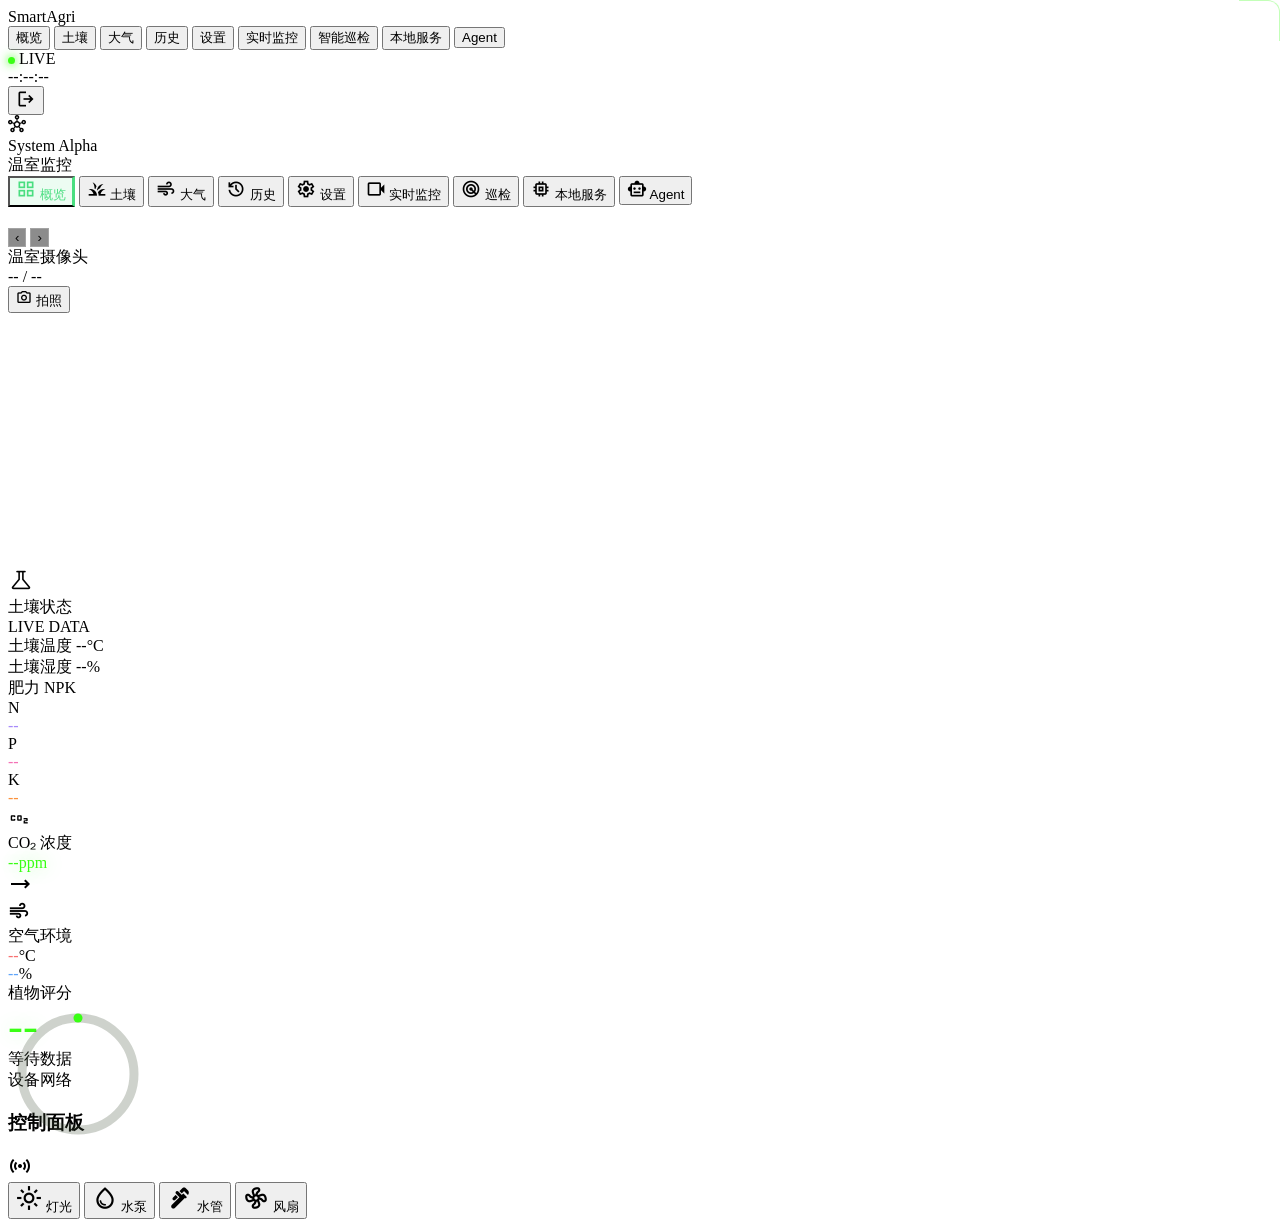
==== smartagri/templates/index.html @ 72ab664d "feat: MJPEG stream endpoint + 3-tier camera fallback 1. Try /api/ptz/stream (MJPEG real-time ~3fps) " ====
<!DOCTYPE html>
<html class="dark" lang="zh-CN">
<head>
<meta charset="utf-8"/>
<meta content="width=device-width, initial-scale=1.0" name="viewport"/>
<title>SmartAgri | Bio-Digital Synapse</title>
<script src="https://cdn.tailwindcss.com?plugins=forms,container-queries"></script>
<script src="https://cdn.jsdelivr.net/npm/chart.js@4.4.0/dist/chart.umd.min.js"></script>
<link href="https://fonts.googleapis.com/css2?family=Space+Grotesk:wght@300;400;500;600;700&family=Inter:wght@300;400;500;600;700&display=swap" rel="stylesheet"/>
<link href="https://fonts.googleapis.com/css2?family=Material+Symbols+Outlined:wght,FILL@100..700,0..1&display=swap" rel="stylesheet"/>
<script id="tailwind-config">
  tailwind.config = {
    darkMode:"class",
    theme:{extend:{
      colors:{
        "background":"#121413","surface-container-low":"#1a1c1b",
        "surface-container":"#1e201f","surface-container-high":"#282a29",
        "surface-container-highest":"#333534","surface-container-lowest":"#0d0f0e",
        "primary":"#efffe3","primary-fixed":"#79ff5b","primary-fixed-dim":"#2ae500",
        "primary-container":"#39ff14","on-primary":"#053900","on-primary-container":"#107100",
        "secondary":"#e6feff","secondary-fixed":"#63f7ff","secondary-fixed-dim":"#00dce5",
        "secondary-container":"#00f4fe","on-secondary-container":"#006c71",
        "on-surface":"#e2e3e0","on-surface-variant":"#baccb0",
        "outline":"#85967c","outline-variant":"#3c4b35","error":"#ffb4ab"
      },
      borderRadius:{DEFAULT:"0.125rem",lg:"0.25rem",xl:"0.5rem",full:"0.75rem"},
      fontFamily:{headline:["Space Grotesk","sans-serif"],body:["Inter","sans-serif"],label:["Inter","sans-serif"]}
    }}
  }
</script>
<style>
  .material-symbols-outlined{font-variation-settings:'FILL' 0,'wght' 400,'GRAD' 0,'opsz' 24}
  .circuit-leaf-corner{position:absolute;top:0;right:0;width:40px;height:40px;border-top:1px solid rgba(57,255,20,.3);border-right:1px solid rgba(57,255,20,.3);border-radius:0 .75rem 0 100%;pointer-events:none}
  @keyframes live-pulse{0%,100%{box-shadow:0 0 8px #39ff14,0 0 16px rgba(57,255,20,.3)}50%{box-shadow:0 0 3px #39ff14,0 0 6px rgba(57,255,20,.1)}}
  .live-dot{display:inline-block;width:7px;height:7px;border-radius:50%;background:#39ff14;box-shadow:0 0 8px #39ff14,0 0 16px rgba(57,255,20,.3);animation:live-pulse 2s ease-in-out infinite}
  #camera-img{width:100%;height:100%;object-fit:cover;display:block}
  #camera-img[src=""]{opacity:0}
  .dot-on{background:#39ff14;box-shadow:0 0 5px rgba(57,255,20,.5)}
  .dot-off{background:#333534}
  /* Control btn states */
  .ctrl-btn{transition:all .15s ease;-webkit-tap-highlight-color:transparent}
  .ctrl-btn:active{transform:scale(.94)}
  .ctrl-btn.on-light{background:rgba(121,255,91,.1)!important;border-color:rgba(121,255,91,.35)!important;color:#79ff5b!important;box-shadow:0 0 14px rgba(57,255,20,.2)}
  .ctrl-btn.on-pump{background:rgba(0,244,254,.1)!important;border-color:rgba(0,244,254,.35)!important;color:#00f4fe!important;box-shadow:0 0 14px rgba(0,244,254,.2)}
  .ctrl-btn.on-curtain{background:rgba(42,229,0,.1)!important;border-color:rgba(42,229,0,.35)!important;color:#2ae500!important;box-shadow:0 0 14px rgba(42,229,0,.2)}
  .ctrl-btn.on-fan{background:rgba(0,220,229,.1)!important;border-color:rgba(0,220,229,.35)!important;color:#00dce5!important;box-shadow:0 0 14px rgba(0,220,229,.2)}
  .fan-icon{display:inline-block}
  .ctrl-btn.on-fan .fan-icon{animation:spin 1.5s linear infinite}
  @keyframes spin{to{transform:rotate(360deg)}}
  @media(prefers-reduced-motion:reduce){.ctrl-btn.on-fan .fan-icon{animation:none}}
  .npk-n{background:linear-gradient(90deg,#a78bfa,#c4b5fd);box-shadow:0 0 6px rgba(167,139,250,.4)}
  .npk-p{background:linear-gradient(90deg,#f472b6,#fb7cc6);box-shadow:0 0 6px rgba(244,114,182,.4)}
  .npk-k{background:linear-gradient(90deg,#fb923c,#fda966);box-shadow:0 0 6px rgba(251,146,60,.4)}
  main::-webkit-scrollbar{width:4px}
  main::-webkit-scrollbar-track{background:transparent}
  main::-webkit-scrollbar-thumb{background:#333534;border-radius:4px}
  /* Chat bubbles */
  .bubble-user{background:rgba(57,255,20,.08);border:1px solid rgba(57,255,20,.2);border-radius:.75rem .75rem 0 .75rem;align-self:flex-end;max-width:80%}
  .bubble-ai{background:rgba(40,42,41,.6);border:1px solid rgba(0,244,254,.12);border-radius:.75rem .75rem .75rem 0;align-self:flex-start;max-width:85%}
  .bubble-ai.thinking{opacity:.6}
  .chat-input{background:rgba(13,15,14,.7);border:1px solid rgba(60,75,53,.3);color:#e2e3e0;border-radius:.5rem;padding:12px 16px;font-family:'Inter',sans-serif;font-size:13px;width:100%;outline:none;resize:none;transition:border-color .2s}
  .chat-input:focus{border-color:rgba(0,244,254,.4)}
  .chat-input::placeholder{color:#3c4b35}
  #chat-messages{display:flex;flex-direction:column;gap:12px;overflow-y:auto;flex:1;padding:16px}
  #chat-messages::-webkit-scrollbar{width:3px}
  #chat-messages::-webkit-scrollbar-thumb{background:#333534;border-radius:3px}
  /* Markdown-ish in AI bubble */
  .bubble-ai p{margin-bottom:.5em}
  .bubble-ai p:last-child{margin-bottom:0}
  .bubble-ai strong{color:#79ff5b}
  .bubble-ai code{font-family:'SF Mono','Fira Code',monospace;background:rgba(0,0,0,.3);padding:.1em .3em;border-radius:.2rem;font-size:.85em}
  /* View section hide/show */
  .view-section{display:none}
  .view-section.active{display:block}
  /* Sidebar nav active state */
  .nav-item.active{color:#4ade80;background:rgba(74,222,128,.1);border-right:3px solid #4ade80}
  /* Camera grid */
  .cam-thumb{aspect-ratio:16/9;overflow:hidden;border-radius:.5rem;background:#0d0f0e;cursor:pointer;border:1px solid rgba(60,75,53,.2);transition:border-color .2s}
  .cam-thumb:hover{border-color:rgba(0,244,254,.3)}
  .cam-thumb img{width:100%;height:100%;object-fit:cover}
  /* PTZ buttons */
  .ptz-btn{display:flex;align-items:center;justify-content:center;width:48px;height:48px;border-radius:.5rem;background:rgba(40,42,41,.6);border:1px solid rgba(60,75,53,.25);color:#baccb0;transition:all .1s ease;-webkit-tap-highlight-color:transparent;cursor:pointer}
  .ptz-btn:active,.ptz-btn:hover{background:rgba(0,244,254,.1);border-color:rgba(0,244,254,.3);color:#00f4fe}
  .ptz-btn-center{display:flex;align-items:center;justify-content:center;width:48px;height:48px;border-radius:50%;background:rgba(40,42,41,.8);border:1px solid rgba(60,75,53,.3);color:#666;cursor:pointer;transition:all .1s}
  .ptz-btn-center:hover{background:rgba(255,80,80,.1);border-color:rgba(255,80,80,.3);color:#ff5555}
  /* Typing dots */
  @keyframes typing{0%,80%,100%{transform:scale(0.8);opacity:.4}40%{transform:scale(1);opacity:1}}
  .dot-typing span{display:inline-block;width:6px;height:6px;border-radius:50%;background:#00f4fe;animation:typing 1.2s infinite ease-in-out}
  .dot-typing span:nth-child(1){animation-delay:0s}
  .dot-typing span:nth-child(2){animation-delay:.2s}
  .dot-typing span:nth-child(3){animation-delay:.4s}
</style>
</head>
<body class="bg-background text-on-surface font-body selection:bg-primary-container selection:text-on-primary-container overflow-hidden h-screen flex flex-col">

<!-- ── Header ─────────────────────────────────────────────── -->
<header class="backdrop-blur-xl w-full sticky top-0 bg-gradient-to-b from-neutral-900/90 to-transparent shadow-[0_8px_32px_rgba(0,0,0,0.45)] z-50 border-b border-outline-variant/10">
  <div class="flex justify-between items-center w-full px-8 py-4">
    <div class="flex items-center gap-10">
      <div class="text-xl font-bold tracking-tighter text-lime-400 italic font-headline">SmartAgri</div>
      <nav class="hidden md:flex gap-6 font-headline tracking-tight">
        <button onclick="setView('overview')" class="nav-tab text-lime-400 border-b-2 border-lime-400 pb-1 text-sm">概览</button>
        <button onclick="setView('soil')"     class="nav-tab text-neutral-400 hover:text-cyan-400 transition-colors text-sm">土壤</button>
        <button onclick="setView('atm')"      class="nav-tab text-neutral-400 hover:text-cyan-400 transition-colors text-sm">大气</button>
        <button onclick="setView('history')"  class="nav-tab text-neutral-400 hover:text-cyan-400 transition-colors text-sm">历史</button>
        <button onclick="setView('camera')"   class="nav-tab text-neutral-400 hover:text-cyan-400 transition-colors text-sm">设置</button>
        <button onclick="setView('livecam')"  class="nav-tab text-neutral-400 hover:text-cyan-400 transition-colors text-sm">实时监控</button>
        <button onclick="setView('patrol')"   class="nav-tab text-neutral-400 hover:text-cyan-400 transition-colors text-sm">智能巡检</button>
        <button onclick="setView('local')"    class="nav-tab text-neutral-400 hover:text-cyan-400 transition-colors text-sm">本地服务</button>
        <button onclick="setView('agent')"    class="nav-tab text-neutral-400 hover:text-cyan-400 transition-colors text-sm">Agent</button>
      </nav>
    </div>
    <div class="flex items-center gap-5">
      <div class="flex items-center gap-2">
        <span class="live-dot"></span>
        <span class="font-headline text-[10px] tracking-[0.18em] uppercase text-lime-500 font-semibold">LIVE</span>
      </div>
      <span id="update-time" class="font-mono text-[11px] text-neutral-500 tracking-wider">--:--:--</span>
      <form method="post" action="/logout" style="margin:0">
        <button type="submit" class="text-neutral-600 hover:text-error transition-colors" title="退出登录">
          <span class="material-symbols-outlined" style="font-size:20px">logout</span>
        </button>
      </form>
    </div>
  </div>
</header>

<div class="flex flex-1 overflow-hidden">

  <!-- ── Sidebar ────────────────────────────────────────────── -->
  <aside class="bg-neutral-900/40 backdrop-blur-2xl w-16 hover:w-52 transition-all duration-500 overflow-hidden sticky left-0 shadow-2xl flex flex-col py-6 group z-40 border-r border-outline-variant/10 shrink-0">
    <div class="flex flex-col gap-4 px-3">
      <div class="flex items-center gap-4 px-1 mb-2">
        <div class="w-10 h-10 rounded-xl bg-gradient-to-br from-primary-container to-secondary-container flex items-center justify-center shrink-0">
          <span class="material-symbols-outlined text-on-primary" style="font-size:18px">hub</span>
        </div>
        <div class="opacity-0 group-hover:opacity-100 transition-opacity duration-300">
          <div class="font-headline font-bold text-sm tracking-tight whitespace-nowrap">System Alpha</div>
          <div class="text-[10px] text-primary-fixed uppercase tracking-widest whitespace-nowrap">温室监控</div>
        </div>
      </div>
      <nav class="flex flex-col gap-1" id="sidebar-nav">
        <button onclick="setView('overview')" data-view="overview" class="nav-item active flex items-center gap-4 py-3 px-3 rounded-xl transition-all cursor-pointer w-full text-left">
          <span class="material-symbols-outlined shrink-0" style="font-size:20px">grid_view</span>
          <span class="font-headline uppercase text-xs tracking-widest opacity-0 group-hover:opacity-100 transition-opacity whitespace-nowrap">概览</span>
        </button>
        <button onclick="setView('soil')" data-view="soil" class="nav-item text-neutral-500 hover:text-cyan-300 hover:bg-cyan-400/5 flex items-center gap-4 py-3 px-3 rounded-xl transition-all cursor-pointer w-full text-left">
          <span class="material-symbols-outlined shrink-0" style="font-size:20px">grass</span>
          <span class="font-headline uppercase text-xs tracking-widest opacity-0 group-hover:opacity-100 transition-opacity whitespace-nowrap">土壤</span>
        </button>
        <button onclick="setView('atm')" data-view="atm" class="nav-item text-neutral-500 hover:text-cyan-300 hover:bg-cyan-400/5 flex items-center gap-4 py-3 px-3 rounded-xl transition-all cursor-pointer w-full text-left">
          <span class="material-symbols-outlined shrink-0" style="font-size:20px">air</span>
          <span class="font-headline uppercase text-xs tracking-widest opacity-0 group-hover:opacity-100 transition-opacity whitespace-nowrap">大气</span>
        </button>
        <button onclick="setView('history')" data-view="history" class="nav-item text-neutral-500 hover:text-cyan-300 hover:bg-cyan-400/5 flex items-center gap-4 py-3 px-3 rounded-xl transition-all cursor-pointer w-full text-left">
          <span class="material-symbols-outlined shrink-0" style="font-size:20px">history</span>
          <span class="font-headline uppercase text-xs tracking-widest opacity-0 group-hover:opacity-100 transition-opacity whitespace-nowrap">历史</span>
        </button>
        <button onclick="setView('camera')" data-view="camera" class="nav-item text-neutral-500 hover:text-cyan-300 hover:bg-cyan-400/5 flex items-center gap-4 py-3 px-3 rounded-xl transition-all cursor-pointer w-full text-left">
          <span class="material-symbols-outlined shrink-0" style="font-size:20px">settings</span>
          <span class="font-headline uppercase text-xs tracking-widest opacity-0 group-hover:opacity-100 transition-opacity whitespace-nowrap">设置</span>
        </button>
        <button onclick="setView('livecam')" data-view="livecam" class="nav-item text-neutral-500 hover:text-cyan-300 hover:bg-cyan-400/5 flex items-center gap-4 py-3 px-3 rounded-xl transition-all cursor-pointer w-full text-left">
          <span class="material-symbols-outlined shrink-0" style="font-size:20px">videocam</span>
          <span class="font-headline uppercase text-xs tracking-widest opacity-0 group-hover:opacity-100 transition-opacity whitespace-nowrap">实时监控</span>
        </button>
        <button onclick="setView('patrol')" data-view="patrol" class="nav-item text-neutral-500 hover:text-cyan-300 hover:bg-cyan-400/5 flex items-center gap-4 py-3 px-3 rounded-xl transition-all cursor-pointer w-full text-left">
          <span class="material-symbols-outlined shrink-0" style="font-size:20px">radar</span>
          <span class="font-headline uppercase text-xs tracking-widest opacity-0 group-hover:opacity-100 transition-opacity whitespace-nowrap">巡检</span>
        </button>
        <button onclick="setView('local')" data-view="local" class="nav-item text-neutral-500 hover:text-cyan-300 hover:bg-cyan-400/5 flex items-center gap-4 py-3 px-3 rounded-xl transition-all cursor-pointer w-full text-left">
          <span class="material-symbols-outlined shrink-0" style="font-size:20px">memory</span>
          <span class="font-headline uppercase text-xs tracking-widest opacity-0 group-hover:opacity-100 transition-opacity whitespace-nowrap">本地服务</span>
        </button>
        <button onclick="setView('agent')" data-view="agent" class="nav-item text-neutral-500 hover:text-cyan-300 hover:bg-cyan-400/5 flex items-center gap-4 py-3 px-3 rounded-xl transition-all cursor-pointer w-full text-left">
          <span class="material-symbols-outlined shrink-0" style="font-size:20px">smart_toy</span>
          <span class="font-headline uppercase text-xs tracking-widest opacity-0 group-hover:opacity-100 transition-opacity whitespace-nowrap">Agent</span>
        </button>
      </nav>
    </div>
  </aside>

  <!-- ── Main ───────────────────────────────────────────────── -->
  <main class="flex-1 relative overflow-y-auto overflow-x-hidden p-6" id="main-scroll">

    <!-- ════════════════════ VIEW: 概览 ════════════════════ -->
    <div id="view-overview" class="view-section active space-y-6">

      <!-- Section 1: Camera + Soil -->
      <section class="grid grid-cols-12 gap-6">
        <!-- Camera -->
        <div class="col-span-8 relative rounded-full overflow-hidden shadow-2xl border border-outline-variant/20 bg-surface-container-lowest group" style="height:360px">
          <div class="absolute inset-0">
            <img id="camera-img" src="" alt="温室实时画面" class="w-full h-full object-cover opacity-90" onclick="openOverviewImg()" style="cursor:zoom-in">
            <div class="absolute inset-0 bg-gradient-to-br from-neutral-900 to-surface-container-lowest -z-10 pointer-events-none"></div>
            <div class="absolute inset-0 pointer-events-none opacity-10" style="background:repeating-linear-gradient(0deg,transparent,transparent 2px,rgba(57,255,20,.03) 2px,rgba(57,255,20,.03) 4px)"></div>
          </div>
          <!-- prev/next buttons -->
          <button onclick="overviewNav(-1)" id="ov-prev" class="absolute left-3 top-1/2 -translate-y-1/2 w-9 h-9 rounded-full flex items-center justify-center text-white text-xl opacity-0 group-hover:opacity-100 transition-opacity" style="background:rgba(0,0,0,.45);border:1px solid rgba(255,255,255,.2)">&#8249;</button>
          <button onclick="overviewNav(1)"  id="ov-next" class="absolute right-3 top-1/2 -translate-y-1/2 w-9 h-9 rounded-full flex items-center justify-center text-white text-xl opacity-0 group-hover:opacity-100 transition-opacity" style="background:rgba(0,0,0,.45);border:1px solid rgba(255,255,255,.2)">&#8250;</button>
          <div class="absolute top-5 left-5 p-4 bg-surface-container-lowest/80 backdrop-blur-md rounded-xl border border-primary-container/20 pointer-events-none">
            <div class="font-headline text-[9px] tracking-[0.22em] text-primary-fixed uppercase mb-1">温室摄像头</div>
            <div id="camera-time" class="font-mono text-sm font-bold tracking-tight text-on-surface">-- / --</div>
          </div>
          <div class="absolute top-5 right-5 flex items-center gap-2">
            <div id="ov-index" class="font-mono text-[10px] text-neutral-500 bg-surface-container-lowest/70 px-2 py-1 rounded-lg hidden"></div>
            <button onclick="capture()" class="flex items-center gap-2 bg-surface-container-lowest/80 backdrop-blur-md border border-secondary-container/30 rounded-xl px-4 py-2.5 text-secondary-container hover:bg-secondary-container/10 hover:border-secondary-container/60 transition-all">
              <span class="material-symbols-outlined" style="font-size:16px">photo_camera</span>
              <span class="font-headline text-[10px] font-bold uppercase tracking-widest">拍照</span>
            </button>
          </div>
        </div>

        <!-- Right: Soil Health + CO₂ -->
        <div class="col-span-4 flex flex-col gap-4">
          <div class="relative bg-surface-container-high/40 backdrop-blur-2xl p-5 rounded-full border border-outline-variant/10 overflow-hidden flex-1 shadow-[0_20px_40px_rgba(0,0,0,.3)]">
            <div class="circuit-leaf-corner"></div>
            <div class="flex justify-between items-start mb-4">
              <span class="material-symbols-outlined text-primary-container" style="font-size:26px;font-variation-settings:'FILL' 0,'wght' 300">science</span>
              <div class="text-right">
                <div class="font-headline text-[9px] tracking-widest text-neutral-400 uppercase">土壤状态</div>
                <div class="text-primary-container font-headline font-bold italic text-xs">LIVE DATA</div>
              </div>
            </div>
            <div class="space-y-4">
              <div>
                <div class="flex justify-between items-end mb-1.5">
                  <span class="text-neutral-400 font-label text-[10px] uppercase tracking-widest">土壤温度</span>
                  <span class="font-headline text-xl font-bold text-primary-fixed"><span id="v-temperature" aria-live="polite">--</span><span class="text-xs font-normal text-neutral-500 ml-1">°C</span></span>
                </div>
                <div class="w-full h-1 bg-surface-container-lowest rounded-full overflow-hidden">
                  <div id="bar-temperature" class="h-full rounded-full transition-all duration-500" style="background:#79ff5b;box-shadow:0 0 6px rgba(121,255,91,.4);width:0%"></div>
                </div>
              </div>
              <div>
                <div class="flex justify-between items-end mb-1.5">
                  <span class="text-neutral-400 font-label text-[10px] uppercase tracking-widest">土壤湿度</span>
                  <span class="font-headline text-xl font-bold text-secondary-fixed"><span id="v-moisture" aria-live="polite">--</span><span class="text-xs font-normal text-neutral-500 ml-1">%</span></span>
                </div>
                <div class="w-full h-1 bg-surface-container-lowest rounded-full overflow-hidden">
                  <div id="bar-moisture" class="h-full rounded-full transition-all duration-500" style="background:#00f4fe;box-shadow:0 0 6px rgba(0,244,254,.4);width:0%"></div>
                </div>
              </div>
              <div class="pt-3 border-t border-outline-variant/10">
                <div class="font-headline text-[9px] tracking-[0.22em] text-neutral-500 uppercase mb-3">肥力 NPK</div>
                <div class="flex items-center gap-3 mb-2.5">
                  <span class="text-[9px] font-headline font-bold uppercase text-neutral-500 w-3 shrink-0">N</span>
                  <div class="flex-1 h-1 bg-surface-container-lowest rounded-full overflow-hidden"><div id="bar-nitrogen" class="h-full rounded-full npk-n transition-all duration-500" style="width:0%"></div></div>
                  <span id="v-nitrogen" class="font-mono text-[11px] font-bold w-12 text-right shrink-0 tabular-nums" style="color:#a78bfa" aria-live="polite">--</span>
                </div>
                <div class="flex items-center gap-3 mb-2.5">
                  <span class="text-[9px] font-headline font-bold uppercase text-neutral-500 w-3 shrink-0">P</span>
                  <div class="flex-1 h-1 bg-surface-container-lowest rounded-full overflow-hidden"><div id="bar-phosphorus" class="h-full rounded-full npk-p transition-all duration-500" style="width:0%"></div></div>
                  <span id="v-phosphorus" class="font-mono text-[11px] font-bold w-12 text-right shrink-0 tabular-nums" style="color:#f472b6" aria-live="polite">--</span>
                </div>
                <div class="flex items-center gap-3">
                  <span class="text-[9px] font-headline font-bold uppercase text-neutral-500 w-3 shrink-0">K</span>
                  <div class="flex-1 h-1 bg-surface-container-lowest rounded-full overflow-hidden"><div id="bar-potassium" class="h-full rounded-full npk-k transition-all duration-500" style="width:0%"></div></div>
                  <span id="v-potassium" class="font-mono text-[11px] font-bold w-12 text-right shrink-0 tabular-nums" style="color:#fb923c" aria-live="polite">--</span>
                </div>
              </div>
            </div>
          </div>
          <!-- CO₂ mini -->
          <div class="bg-surface-container-high/40 backdrop-blur-md p-5 rounded-full border border-outline-variant/10 flex items-center gap-4 hover:bg-surface-container-high/60 transition-all">
            <div class="w-11 h-11 rounded-full bg-primary-container/10 flex items-center justify-center shrink-0">
              <span class="material-symbols-outlined text-primary-container" style="font-size:22px">co2</span>
            </div>
            <div class="flex-1 min-w-0">
              <div class="font-headline text-[9px] tracking-widest text-neutral-500 uppercase mb-0.5">CO₂ 浓度</div>
              <div class="font-headline text-2xl font-bold tabular-nums" style="color:#39ff14;text-shadow:0 0 18px rgba(57,255,20,.35)">
                <span id="v-co2" aria-live="polite">--</span><span class="text-sm font-normal text-neutral-500 ml-1">ppm</span>
              </div>
            </div>
            <span class="material-symbols-outlined text-neutral-600 shrink-0">trending_flat</span>
          </div>
          <!-- 空气温湿度 mini -->
          <div class="bg-surface-container-high/40 backdrop-blur-md p-5 rounded-full border border-outline-variant/10 flex items-center gap-4 hover:bg-surface-container-high/60 transition-all">
            <div class="w-11 h-11 rounded-full bg-tertiary-container/10 flex items-center justify-center shrink-0">
              <span class="material-symbols-outlined text-tertiary-container" style="font-size:22px">air</span>
            </div>
            <div class="flex-1 min-w-0">
              <div class="font-headline text-[9px] tracking-widest text-neutral-500 uppercase mb-0.5">空气环境</div>
              <div class="flex items-baseline gap-3">
                <div>
                  <span class="font-headline text-xl font-bold tabular-nums" style="color:#f87171"><span id="v-air_temperature" aria-live="polite">--</span></span><span class="text-xs text-neutral-500 ml-0.5">°C</span>
                </div>
                <div>
                  <span class="font-headline text-xl font-bold tabular-nums" style="color:#60a5fa"><span id="v-air_humidity" aria-live="polite">--</span></span><span class="text-xs text-neutral-500 ml-0.5">%</span>
                </div>
              </div>
            </div>
          </div>
        </div>
      </section>

      <!-- Section 2: Plant Score + Device Controls -->
      <section class="grid grid-cols-3 gap-6">
        <div class="bg-surface-container-high/40 backdrop-blur-xl p-6 rounded-full border border-outline-variant/10 flex flex-col h-64 relative overflow-hidden">
          <div class="font-headline text-[9px] tracking-[0.3em] text-neutral-400 uppercase mb-1">植物评分</div>
          <div class="flex-1 flex items-center justify-center relative">
            <svg width="140" height="140" viewBox="0 0 140 140" style="position:absolute">
              <circle cx="70" cy="70" r="56" fill="none" stroke="rgba(60,75,53,0.25)" stroke-width="9"/>
              <circle id="plant-score-arc" cx="70" cy="70" r="56" fill="none" stroke="#39ff14" stroke-width="9"
                stroke-linecap="round" stroke-dasharray="0 352" transform="rotate(-90 70 70)"
                style="transition:stroke-dasharray .8s ease,stroke .5s ease"/>
            </svg>
            <div class="text-center z-10">
              <div id="plant-score-num" class="font-headline font-bold tabular-nums" style="font-size:2.8rem;line-height:1;color:#39ff14;text-shadow:0 0 20px rgba(57,255,20,.3)">--</div>
              <div id="plant-score-label" class="font-headline text-[9px] tracking-widest text-neutral-500 uppercase mt-1">等待数据</div>
            </div>
          </div>
          <div id="plant-score-tips" class="font-mono text-[10px] text-neutral-500 text-center truncate"></div>
        </div>
        <div class="col-span-2 bg-surface-container-high/40 backdrop-blur-xl p-6 rounded-full border border-outline-variant/10 flex flex-col h-64">
          <div class="flex justify-between items-center mb-5">
            <div>
              <div class="font-headline text-[9px] tracking-[0.3em] text-neutral-400 uppercase">设备网络</div>
              <h3 class="font-headline text-xl font-bold tracking-tight">控制面板</h3>
            </div>
            <span class="material-symbols-outlined text-secondary-container animate-pulse" style="font-variation-settings:'FILL' 1;font-size:24px">sensors</span>
          </div>
          <div class="flex-1 grid grid-cols-4 gap-3">
            <button id="btn-light" class="ctrl-btn flex flex-col items-center justify-center gap-2.5 bg-surface-container-lowest/60 backdrop-blur-md rounded-xl border border-outline-variant/10 p-3 text-neutral-500 hover:text-on-surface hover:bg-surface-container-high/50 cursor-pointer" onclick="toggle('light',this)" aria-pressed="false" aria-label="灯光">
              <span class="material-symbols-outlined" style="font-size:26px">light_mode</span>
              <span class="font-headline text-[10px] uppercase tracking-widest">灯光</span>
            </button>
            <button id="btn-pump" class="ctrl-btn flex flex-col items-center justify-center gap-2.5 bg-surface-container-lowest/60 backdrop-blur-md rounded-xl border border-outline-variant/10 p-3 text-neutral-500 hover:text-on-surface hover:bg-surface-container-high/50 cursor-pointer" onclick="toggle('pump',this)" aria-pressed="false" aria-label="水泵">
              <span class="material-symbols-outlined" style="font-size:26px">water_drop</span>
              <span class="font-headline text-[10px] uppercase tracking-widest">水泵</span>
            </button>
            <button id="btn-curtain" class="ctrl-btn flex flex-col items-center justify-center gap-2.5 bg-surface-container-lowest/60 backdrop-blur-md rounded-xl border border-outline-variant/10 p-3 text-neutral-500 hover:text-on-surface hover:bg-surface-container-high/50 cursor-pointer" onclick="toggle('curtain',this)" aria-pressed="false" aria-label="水管">
              <span class="material-symbols-outlined" style="font-size:26px">plumbing</span>
              <span class="font-headline text-[10px] uppercase tracking-widest">水管</span>
            </button>
            <button id="btn-fan" class="ctrl-btn flex flex-col items-center justify-center gap-2.5 bg-surface-container-lowest/60 backdrop-blur-md rounded-xl border border-outline-variant/10 p-3 text-neutral-500 hover:text-on-surface hover:bg-surface-container-high/50 cursor-pointer" onclick="toggle('fan',this)" aria-pressed="false" aria-label="风扇">
              <span class="material-symbols-outlined fan-icon" style="font-size:26px">mode_fan</span>
              <span class="font-headline text-[10px] uppercase tracking-widest">风扇</span>
            </button>
          </div>
        </div>
      </section>
    </div><!-- /view-overview -->

    <!-- ════════════════════ VIEW: 土壤 ════════════════════ -->
    <div id="view-soil" class="view-section space-y-6">
      <div class="font-headline text-[10px] tracking-[0.3em] text-neutral-500 uppercase mb-2">土壤监测</div>
      <div class="grid grid-cols-2 gap-6">
        <div class="bg-surface-container-high/40 backdrop-blur-xl p-6 rounded-full border border-outline-variant/10 relative overflow-hidden">
          <div class="circuit-leaf-corner"></div>
          <div class="font-headline text-[9px] tracking-[0.3em] text-neutral-400 uppercase mb-4">土壤温度 & 湿度趋势</div>
          <div style="position:relative;height:260px"><canvas id="soilChart" style="position:absolute;inset:0;width:100%;height:100%"></canvas></div>
        </div>
        <div class="bg-surface-container-high/40 backdrop-blur-xl p-6 rounded-full border border-outline-variant/10 relative overflow-hidden">
          <div class="circuit-leaf-corner"></div>
          <div class="font-headline text-[9px] tracking-[0.3em] text-neutral-400 uppercase mb-4">土壤肥力趋势（N / P / K）</div>
          <div style="position:relative;height:260px"><canvas id="nkpChart" style="position:absolute;inset:0;width:100%;height:100%"></canvas></div>
        </div>
      </div>
      <!-- Soil current values row -->
      <div class="grid grid-cols-5 gap-4">
        <div class="bg-surface-container-low p-5 rounded-full border border-outline-variant/5 text-center">
          <div class="font-headline text-[9px] tracking-widest text-neutral-500 uppercase mb-2">土壤温度</div>
          <div class="font-headline text-3xl font-bold text-primary-fixed tabular-nums" id="soil-v-temp">--</div>
          <div class="font-mono text-[10px] text-neutral-600 mt-1">°C</div>
        </div>
        <div class="bg-surface-container-low p-5 rounded-full border border-outline-variant/5 text-center">
          <div class="font-headline text-[9px] tracking-widest text-neutral-500 uppercase mb-2">土壤湿度</div>
          <div class="font-headline text-3xl font-bold text-secondary-fixed tabular-nums" id="soil-v-moist">--</div>
          <div class="font-mono text-[10px] text-neutral-600 mt-1">%</div>
        </div>
        <div class="bg-surface-container-low p-5 rounded-full border border-outline-variant/5 text-center">
          <div class="font-headline text-[9px] tracking-widest text-neutral-500 uppercase mb-2">氮 N</div>
          <div class="font-headline text-3xl font-bold tabular-nums" style="color:#a78bfa" id="soil-v-n">--</div>
          <div class="font-mono text-[10px] text-neutral-600 mt-1">mg/kg</div>
        </div>
        <div class="bg-surface-container-low p-5 rounded-full border border-outline-variant/5 text-center">
          <div class="font-headline text-[9px] tracking-widest text-neutral-500 uppercase mb-2">磷 P</div>
          <div class="font-headline text-3xl font-bold tabular-nums" style="color:#f472b6" id="soil-v-p">--</div>
          <div class="font-mono text-[10px] text-neutral-600 mt-1">mg/kg</div>
        </div>
        <div class="bg-surface-container-low p-5 rounded-full border border-outline-variant/5 text-center">
          <div class="font-headline text-[9px] tracking-widest text-neutral-500 uppercase mb-2">钾 K</div>
          <div class="font-headline text-3xl font-bold tabular-nums" style="color:#fb923c" id="soil-v-k">--</div>
          <div class="font-mono text-[10px] text-neutral-600 mt-1">mg/kg</div>
        </div>
      </div>
    </div><!-- /view-soil -->

    <!-- ════════════════════ VIEW: 大气 ════════════════════ -->
    <div id="view-atm" class="view-section space-y-6">
      <div class="font-headline text-[10px] tracking-[0.3em] text-neutral-500 uppercase mb-2">大气监测</div>
      <div class="bg-surface-container-high/40 backdrop-blur-xl p-8 rounded-full border border-outline-variant/10 relative overflow-hidden">
        <div class="circuit-leaf-corner"></div>
        <div class="flex items-end gap-6 mb-6 flex-wrap">
          <div>
            <div class="font-headline text-[9px] tracking-[0.3em] text-neutral-400 uppercase mb-1">当前 CO₂ 浓度</div>
            <div class="font-headline font-bold tabular-nums" style="font-size:4rem;line-height:1;color:#39ff14;text-shadow:0 0 30px rgba(57,255,20,.4)" id="atm-v-co2">--</div>
          </div>
          <div class="pb-3">
            <div class="font-headline text-lg font-normal text-neutral-500">ppm</div>
          </div>
          <!-- 空气温湿度 -->
          <div class="flex gap-5 pb-2 ml-4">
            <div class="text-center">
              <div class="font-headline text-[9px] tracking-widest text-neutral-500 uppercase mb-1">空气温度</div>
              <div class="font-headline text-3xl font-bold tabular-nums" style="color:#f87171"><span id="atm-v-air-temp">--</span></div>
              <div class="font-mono text-[10px] text-neutral-600 mt-1">°C</div>
            </div>
            <div class="text-center">
              <div class="font-headline text-[9px] tracking-widest text-neutral-500 uppercase mb-1">空气湿度</div>
              <div class="font-headline text-3xl font-bold tabular-nums" style="color:#60a5fa"><span id="atm-v-air-hum">--</span></div>
              <div class="font-mono text-[10px] text-neutral-600 mt-1">%</div>
            </div>
          </div>
          <div class="pb-2 ml-4">
            <div class="font-headline text-[9px] tracking-widest text-neutral-500 uppercase mb-1">参考范围</div>
            <div class="font-mono text-xs text-neutral-400">正常：400 – 1500 ppm</div>
            <div class="font-mono text-xs text-neutral-400">偏高：1500 – 2000 ppm</div>
            <div class="font-mono text-xs" style="color:#ffb4ab">危险：&gt; 2000 ppm</div>
          </div>
        </div>
        <!-- CO₂ 趋势 -->
        <div class="mb-2">
          <div class="font-headline text-[9px] tracking-widest text-neutral-500 uppercase mb-2">CO₂ 趋势</div>
          <div style="position:relative;height:200px">
            <canvas id="envChartBig" style="position:absolute;inset:0;width:100%;height:100%"></canvas>
          </div>
        </div>
        <!-- 空气温湿度趋势 -->
        <div class="mt-4">
          <div class="font-headline text-[9px] tracking-widest text-neutral-500 uppercase mb-2">空气温湿度趋势</div>
          <div style="position:relative;height:200px">
            <canvas id="airEnvChart" style="position:absolute;inset:0;width:100%;height:100%"></canvas>
          </div>
        </div>
      </div>
    </div><!-- /view-atm -->

    <!-- ════════════════════ VIEW: 历史 ════════════════════ -->
    <div id="view-history" class="view-section space-y-6">
      <div class="flex justify-between items-center">
        <div class="font-headline text-[10px] tracking-[0.3em] text-neutral-500 uppercase">控制日志</div>
        <button onclick="loadHistoryLogs()" class="text-primary-fixed-dim text-[10px] uppercase tracking-widest font-headline hover:underline">刷新</button>
      </div>
      <div class="bg-surface-container-low rounded-full border border-outline-variant/5 overflow-hidden">
        <div class="grid grid-cols-5 px-6 py-3 border-b border-outline-variant/10">
          <span class="font-headline text-[9px] tracking-widest text-neutral-600 uppercase">时间</span>
          <span class="font-headline text-[9px] tracking-widest text-neutral-600 uppercase">设备</span>
          <span class="font-headline text-[9px] tracking-widest text-neutral-600 uppercase">状态</span>
          <span class="font-headline text-[9px] tracking-widest text-neutral-600 uppercase">持续(s)</span>
          <span class="font-headline text-[9px] tracking-widest text-neutral-600 uppercase">来源</span>
        </div>
        <div id="history-logs-list" class="divide-y divide-outline-variant/5"></div>
      </div>
    </div><!-- /view-history -->

    <!-- ════════════════════ VIEW: 设置 ════════════════════ -->
    <div id="view-camera" class="view-section space-y-5">
      <!-- Header -->
      <div class="flex items-center gap-3">
        <div class="w-8 h-8 rounded-lg bg-cyan-500/10 border border-cyan-500/20 flex items-center justify-center">
          <span class="material-symbols-outlined text-cyan-400" style="font-size:16px;font-variation-settings:'FILL' 1">settings</span>
        </div>
        <div>
          <div class="font-headline font-bold text-sm tracking-tight">系统设置</div>
          <div class="text-[10px] text-neutral-500 font-mono">配置所有外部接口，保存后即时生效</div>
        </div>
        <span id="settings-save-status" class="ml-auto text-[10px] text-neutral-600 font-mono"></span>
      </div>

      <div class="space-y-4">

        <!-- ── LLM / VLM ── -->
        <div class="bg-surface-container-high/20 border border-outline-variant/10 rounded-xl p-4">
          <div class="flex items-center gap-2 mb-3">
            <span class="material-symbols-outlined text-purple-400" style="font-size:16px">psychology</span>
            <span class="font-headline font-bold text-xs tracking-tight">大模型 (LLM / VLM)</span>
          </div>
          <div class="grid grid-cols-1 lg:grid-cols-3 gap-3">
            <div><label class="text-[10px] text-neutral-500 mb-1 block">API URL</label>
              <input id="s-llm-url" class="w-full bg-neutral-900 border border-neutral-700 rounded-lg px-3 py-2 text-xs text-neutral-300 focus:border-purple-500 outline-none" placeholder="http://server:11434/v1/chat/completions"></div>
            <div><label class="text-[10px] text-neutral-500 mb-1 block">Model Name</label>
              <input id="s-llm-model" class="w-full bg-neutral-900 border border-neutral-700 rounded-lg px-3 py-2 text-xs text-neutral-300 focus:border-purple-500 outline-none" placeholder="qwen3-vl:8b"></div>
            <div><label class="text-[10px] text-neutral-500 mb-1 block">API Key</label>
              <input id="s-llm-key" type="password" class="w-full bg-neutral-900 border border-neutral-700 rounded-lg px-3 py-2 text-xs text-neutral-300 focus:border-purple-500 outline-none" placeholder="留空 = 无需认证"></div>
          </div>
        </div>

        <!-- ── Camera ── -->
        <div class="bg-surface-container-high/20 border border-outline-variant/10 rounded-xl p-4">
          <div class="flex items-center gap-2 mb-3">
            <span class="material-symbols-outlined text-cyan-400" style="font-size:16px">videocam</span>
            <span class="font-headline font-bold text-xs tracking-tight">摄像头</span>
          </div>
          <div class="grid grid-cols-1 lg:grid-cols-2 gap-3">
            <div><label class="text-[10px] text-neutral-500 mb-1 block">Snapshot URL</label>
              <input id="s-cam-url" class="w-full bg-neutral-900 border border-neutral-700 rounded-lg px-3 py-2 text-xs text-neutral-300 focus:border-cyan-500 outline-none" placeholder="http://camera-ip/ISAPI/Streaming/channels/101/picture"></div>
            <div><label class="text-[10px] text-neutral-500 mb-1 block">Stream URL (RTSP)</label>
              <input id="s-cam-stream" class="w-full bg-neutral-900 border border-neutral-700 rounded-lg px-3 py-2 text-xs text-neutral-300 focus:border-cyan-500 outline-none" placeholder="rtsp://user:pass@camera-ip/Streaming/channels/101"></div>
          </div>
        </div>

        <!-- ── PTZ ── -->
        <div class="bg-surface-container-high/20 border border-outline-variant/10 rounded-xl p-4">
          <div class="flex items-center gap-2 mb-3">
            <span class="material-symbols-outlined text-lime-400" style="font-size:16px">control_camera</span>
            <span class="font-headline font-bold text-xs tracking-tight">PTZ 云台</span>
          </div>
          <div class="grid grid-cols-2 lg:grid-cols-4 gap-3">
            <div><label class="text-[10px] text-neutral-500 mb-1 block">PTZ Base URL</label>
              <input id="s-ptz-url" class="w-full bg-neutral-900 border border-neutral-700 rounded-lg px-3 py-2 text-xs text-neutral-300 focus:border-lime-500 outline-none" placeholder="http://camera-ip"></div>
            <div><label class="text-[10px] text-neutral-500 mb-1 block">用户名</label>
              <input id="s-ptz-user" class="w-full bg-neutral-900 border border-neutral-700 rounded-lg px-3 py-2 text-xs text-neutral-300 focus:border-lime-500 outline-none" placeholder="admin"></div>
            <div><label class="text-[10px] text-neutral-500 mb-1 block">密码</label>
              <input id="s-ptz-pass" type="password" class="w-full bg-neutral-900 border border-neutral-700 rounded-lg px-3 py-2 text-xs text-neutral-300 focus:border-lime-500 outline-none"></div>
            <div class="flex items-end"><label class="relative inline-flex items-center cursor-pointer">
              <input type="checkbox" id="s-ptz-on" class="sr-only peer">
              <div class="w-9 h-5 bg-neutral-700 rounded-full peer-checked:bg-lime-500/50 after:content-[''] after:absolute after:top-[2px] after:left-[2px] after:bg-neutral-300 after:rounded-full after:h-4 after:w-4 after:transition-all peer-checked:after:translate-x-full"></div>
              <span class="ml-2 text-[10px] text-neutral-400">启用 PTZ</span></label></div>
          </div>
        </div>

        <!-- ── Sensors ── -->
        <div class="bg-surface-container-high/20 border border-outline-variant/10 rounded-xl p-4">
          <div class="flex items-center gap-2 mb-3">
            <span class="material-symbols-outlined text-yellow-400" style="font-size:16px">sensors</span>
            <span class="font-headline font-bold text-xs tracking-tight">传感器</span>
          </div>
          <div class="grid grid-cols-1 lg:grid-cols-2 gap-3">
            <div><label class="text-[10px] text-neutral-500 mb-1 block">Sensor Data URL (HTTP Pull)</label>
              <input id="s-sensor-url" class="w-full bg-neutral-900 border border-neutral-700 rounded-lg px-3 py-2 text-xs text-neutral-300 focus:border-yellow-500 outline-none" placeholder="http://sensor-server/api/latest"></div>
            <div><label class="text-[10px] text-neutral-500 mb-1 block">MQTT Broker</label>
              <input id="s-mqtt-broker" class="w-full bg-neutral-900 border border-neutral-700 rounded-lg px-3 py-2 text-xs text-neutral-300 focus:border-yellow-500 outline-none" placeholder="mqtt://broker-ip:1883"></div>
          </div>
          <div class="text-[10px] text-neutral-600 mt-2 font-mono">也可通过 POST /api/sensor/push 或 WebSocket 推送数据</div>
        </div>

        <!-- ── Actuator ── -->
        <div class="bg-surface-container-high/20 border border-outline-variant/10 rounded-xl p-4">
          <div class="flex items-center gap-2 mb-3">
            <span class="material-symbols-outlined text-orange-400" style="font-size:16px">water_drop</span>
            <span class="font-headline font-bold text-xs tracking-tight">执行器 (浇水 / 通风)</span>
          </div>
          <div class="grid grid-cols-1 lg:grid-cols-2 gap-3">
            <div><label class="text-[10px] text-neutral-500 mb-1 block">Actuator Control URL</label>
              <input id="s-actuator-url" class="w-full bg-neutral-900 border border-neutral-700 rounded-lg px-3 py-2 text-xs text-neutral-300 focus:border-orange-500 outline-none" placeholder="http://actuator-server/control"></div>
            <div class="text-[10px] text-neutral-600 flex items-end font-mono pb-2">Agent 发送 POST {"action":"water","enable":true,"duration_sec":300}</div>
          </div>
        </div>

        <!-- ── YOLO ── -->
        <div class="bg-surface-container-high/20 border border-outline-variant/10 rounded-xl p-4">
          <div class="flex items-center gap-2 mb-3">
            <span class="material-symbols-outlined text-red-400" style="font-size:16px">model_training</span>
            <span class="font-headline font-bold text-xs tracking-tight">YOLO 检测模型</span>
          </div>
          <div class="grid grid-cols-1 lg:grid-cols-3 gap-3">
            <div><label class="text-[10px] text-neutral-500 mb-1 block">Model Path</label>
              <input id="s-yolo-model" class="w-full bg-neutral-900 border border-neutral-700 rounded-lg px-3 py-2 text-xs text-neutral-300 focus:border-red-500 outline-none" placeholder="yolo11s.pt (default)"></div>
            <div><label class="text-[10px] text-neutral-500 mb-1 block">Data Directory</label>
              <input id="s-yolo-datadir" class="w-full bg-neutral-900 border border-neutral-700 rounded-lg px-3 py-2 text-xs text-neutral-300 focus:border-red-500 outline-none" placeholder="data/yolo"></div>
            <div class="flex items-end gap-3">
              <label class="relative inline-flex items-center cursor-pointer">
                <input type="checkbox" id="s-yolo-autotrain" class="sr-only peer">
                <div class="w-9 h-5 bg-neutral-700 rounded-full peer-checked:bg-red-500/50 after:content-[''] after:absolute after:top-[2px] after:left-[2px] after:bg-neutral-300 after:rounded-full after:h-4 after:w-4 after:transition-all peer-checked:after:translate-x-full"></div>
                <span class="ml-2 text-[10px] text-neutral-400">自动训练</span></label>
            </div>
          </div>
        </div>

        <!-- ── Patrol Strategy ── -->
        <div class="bg-surface-container-high/20 border border-outline-variant/10 rounded-xl p-4">
          <div class="flex items-center gap-2 mb-3">
            <span class="material-symbols-outlined text-teal-400" style="font-size:16px">radar</span>
            <span class="font-headline font-bold text-xs tracking-tight">巡检策略</span>
          </div>
          <div class="grid grid-cols-1 lg:grid-cols-3 gap-3">
            <div><label class="text-[10px] text-neutral-500 mb-1 block">策略</label>
              <select id="s-patrol-strategy" class="w-full bg-neutral-900 border border-neutral-700 rounded-lg px-3 py-2 text-xs text-neutral-300 focus:border-teal-500 outline-none">
                <option value="single">single — 单次拍照</option>
                <option value="sweep">sweep — PTZ 网格扫描</option>
                <option value="vlm_active">vlm_active — 全景 → 聚焦 → 诊断</option>
              </select></div>
            <div><label class="text-[10px] text-neutral-500 mb-1 block">巡检间隔 (分钟)</label>
              <input id="s-patrol-interval" type="number" class="w-full bg-neutral-900 border border-neutral-700 rounded-lg px-3 py-2 text-xs text-neutral-300 focus:border-teal-500 outline-none" value="30"></div>
            <div><label class="text-[10px] text-neutral-500 mb-1 block">Agent 分析间隔 (分钟)</label>
              <input id="s-agent-interval" type="number" class="w-full bg-neutral-900 border border-neutral-700 rounded-lg px-3 py-2 text-xs text-neutral-300 focus:border-teal-500 outline-none" value="60"></div>
          </div>
        </div>

        <!-- ── Save Button ── -->
        <div class="flex items-center gap-4">
          <button onclick="saveAllSettings()" class="px-8 py-2.5 rounded-lg bg-cyan-500/15 border border-cyan-500/30 text-cyan-400 hover:bg-cyan-500/25 transition-all text-xs font-headline uppercase tracking-widest">
            <span class="material-symbols-outlined align-middle mr-1" style="font-size:14px">save</span>保存所有设置
          </button>
          <button onclick="testAllConnections()" class="px-6 py-2.5 rounded-lg bg-lime-500/10 border border-lime-500/30 text-lime-400 hover:bg-lime-500/20 transition-all text-xs font-headline uppercase tracking-widest">
            <span class="material-symbols-outlined align-middle mr-1" style="font-size:14px">network_check</span>测试连接
          </button>
          <span id="settings-msg" class="text-[10px] font-mono"></span>
        </div>

      </div>
    </div><!-- /view-camera (settings) -->

    <!-- ════════════════════ VIEW: 实时监控 ════════════════════ -->
    <div id="view-livecam" class="view-section space-y-4">
      <!-- Header -->
      <div class="flex items-center justify-between">
        <div class="flex items-center gap-3">
          <div class="w-8 h-8 rounded-lg bg-cyan-500/10 border border-cyan-500/20 flex items-center justify-center">
            <span class="material-symbols-outlined text-cyan-400" style="font-size:16px;font-variation-settings:'FILL' 1">videocam</span>
          </div>
          <div>
            <div class="font-headline font-bold text-sm tracking-tight">实时监控</div>
            <div class="text-[10px] text-neutral-500 font-mono">HIK PTZ Camera</div>
          </div>
        </div>
        <div class="flex items-center gap-2">
          <span id="hik-status-dot" class="inline-block w-2 h-2 rounded-full bg-neutral-600"></span>
          <span id="hik-status-text" class="text-[10px] text-neutral-500 font-mono">未连接</span>
        </div>
      </div>

      <div class="grid grid-cols-1 lg:grid-cols-3 gap-4">
        <!-- ── Video area ── -->
        <div class="lg:col-span-2">
          <div class="relative rounded-xl overflow-hidden bg-black border border-outline-variant/10" style="aspect-ratio:16/9">
            <video id="hik-video" autoplay muted playsinline
              style="width:100%;height:100%;object-fit:cover;display:block"></video>
            <img id="hik-img" src="" alt="实时画面"
              style="width:100%;height:100%;object-fit:cover;display:none"
              onerror="hikImgError()">
            <div id="hik-overlay" class="absolute inset-0 flex flex-col items-center justify-center gap-2"
              style="background:rgba(0,0,0,.6)">
              <span class="material-symbols-outlined text-neutral-500" style="font-size:36px">videocam_off</span>
              <span class="text-neutral-500 text-xs">正在连接摄像头…</span>
            </div>
            <!-- Live badge -->
            <div class="absolute top-3 left-3 flex items-center gap-2 px-2 py-1 rounded-full"
              style="background:rgba(0,0,0,.55)">
              <span id="hik-live-dot" class="inline-block w-2 h-2 rounded-full bg-neutral-600"></span>
              <span class="font-mono text-[10px] text-neutral-400 uppercase tracking-widest">LIVE</span>
            </div>
          </div>
          <!-- Snapshot timestamp -->
          <div class="mt-2 text-[10px] text-neutral-600 font-mono text-right" id="hik-snap-time">--</div>
        </div>

        <!-- ── PTZ Controls ── -->
        <div class="flex flex-col gap-4">
          <!-- Direction pad -->
          <div class="bg-surface-container-high/20 border border-outline-variant/10 rounded-xl p-4">
            <div class="text-[10px] font-headline uppercase tracking-widest text-neutral-500 mb-3">方向控制</div>
            <div class="flex flex-col items-center gap-2">
              <!-- Up -->
              <button class="ptz-btn" onmousedown="hikPTZ(0,40,0)" onmouseup="hikStop()" ontouchstart="hikPTZ(0,40,0)" ontouchend="hikStop()">
                <span class="material-symbols-outlined" style="font-size:20px">arrow_upward</span>
              </button>
              <div class="flex items-center gap-2">
                <!-- Left -->
                <button class="ptz-btn" onmousedown="hikPTZ(-40,0,0)" onmouseup="hikStop()" ontouchstart="hikPTZ(-40,0,0)" ontouchend="hikStop()">
                  <span class="material-symbols-outlined" style="font-size:20px">arrow_back</span>
                </button>
                <!-- Stop -->
                <button onclick="hikStop()" class="ptz-btn-center" title="停止">
                  <span class="material-symbols-outlined" style="font-size:16px">stop</span>
                </button>
                <!-- Right -->
                <button class="ptz-btn" onmousedown="hikPTZ(40,0,0)" onmouseup="hikStop()" ontouchstart="hikPTZ(40,0,0)" ontouchend="hikStop()">
                  <span class="material-symbols-outlined" style="font-size:20px">arrow_forward</span>
                </button>
              </div>
              <!-- Down -->
              <button class="ptz-btn" onmousedown="hikPTZ(0,-40,0)" onmouseup="hikStop()" ontouchstart="hikPTZ(0,-40,0)" ontouchend="hikStop()">
                <span class="material-symbols-outlined" style="font-size:20px">arrow_downward</span>
              </button>
            </div>
          </div>

          <!-- Zoom -->
          <div class="bg-surface-container-high/20 border border-outline-variant/10 rounded-xl p-4">
            <div class="text-[10px] font-headline uppercase tracking-widest text-neutral-500 mb-3">变焦</div>
            <div class="flex gap-2">
              <button class="ptz-btn flex-1" onmousedown="hikPTZ(0,0,-40)" onmouseup="hikStop()" ontouchstart="hikPTZ(0,0,-40)" ontouchend="hikStop()">
                <span class="material-symbols-outlined" style="font-size:20px">zoom_out</span>
              </button>
              <button class="ptz-btn flex-1" onmousedown="hikPTZ(0,0,40)" onmouseup="hikStop()" ontouchstart="hikPTZ(0,0,40)" ontouchend="hikStop()">
                <span class="material-symbols-outlined" style="font-size:20px">zoom_in</span>
              </button>
            </div>
          </div>

          <!-- Snapshot button -->
          <button onclick="hikSnap()" class="w-full flex items-center justify-center gap-2 py-2.5 rounded-xl border border-cyan-500/20 bg-cyan-500/5 text-cyan-400 hover:bg-cyan-500/10 transition-all font-headline text-xs uppercase tracking-widest">
            <span class="material-symbols-outlined" style="font-size:16px">photo_camera</span>
            抓取快照
          </button>

          <!-- Health Diagnosis button -->
          <button onclick="runDiagnosis()" id="diag-btn" class="w-full flex items-center justify-center gap-2 py-2.5 rounded-xl border border-lime-500/20 bg-lime-500/5 text-lime-400 hover:bg-lime-500/10 transition-all font-headline text-xs uppercase tracking-widest">
            <span class="material-symbols-outlined" style="font-size:16px">health_and_safety</span>
            <span id="diag-btn-text">健康诊断</span>
          </button>

          <!-- Device info -->
          <div class="bg-surface-container-high/20 border border-outline-variant/10 rounded-xl p-3 space-y-1.5">
            <div class="flex justify-between text-[10px]">
              <span class="text-neutral-600">型号</span>
              <span class="text-neutral-400 font-mono">DS-2DC6223IW-A</span>
            </div>
            <div class="flex justify-between text-[10px]">
              <span class="text-neutral-600">IP</span>
              <span class="text-neutral-400 font-mono">Camera IP</span>
            </div>
            <div class="flex justify-between text-[10px]">
              <span class="text-neutral-600">码流</span>
              <span class="text-neutral-400 font-mono">1280×720 H.264</span>
            </div>
          </div>
        </div>
      <!-- ── Diagnosis Results Panel ── -->
      <div id="diag-panel" class="hidden mt-4">
        <div class="bg-surface-container-high/20 border border-lime-500/10 rounded-xl p-4">
          <div class="flex items-center gap-2 mb-3">
            <span class="material-symbols-outlined text-lime-400" style="font-size:16px;font-variation-settings:'FILL' 1">health_and_safety</span>
            <span class="font-headline font-bold text-sm tracking-tight text-lime-400">诊断结果</span>
            <span id="diag-time" class="ml-auto text-[10px] text-neutral-600 font-mono"></span>
          </div>
          <div class="grid grid-cols-1 lg:grid-cols-2 gap-4">
            <!-- Vision-Only -->
            <div class="bg-surface-container/60 rounded-xl p-3 border border-outline-variant/10">
              <div class="flex items-center gap-2 mb-2">
                <span class="material-symbols-outlined text-cyan-400" style="font-size:14px">visibility</span>
                <span class="text-[10px] font-headline uppercase tracking-widest text-cyan-400">Vision-Only</span>
              </div>
              <div id="diag-vision" class="space-y-1.5">
                <div class="text-neutral-600 text-xs">等待诊断...</div>
              </div>
            </div>
            <!-- Multi-Modal -->
            <div class="bg-surface-container/60 rounded-xl p-3 border border-lime-500/10">
              <div class="flex items-center gap-2 mb-2">
                <span class="material-symbols-outlined text-lime-400" style="font-size:14px">sensors</span>
                <span class="text-[10px] font-headline uppercase tracking-widest text-lime-400">Multi-Modal</span>
                <span class="text-[9px] text-neutral-600">(视觉+传感器)</span>
              </div>
              <div id="diag-multi" class="space-y-1.5">
                <div class="text-neutral-600 text-xs">等待诊断...</div>
              </div>
            </div>
          </div>
          <!-- Sensor data used -->
          <div id="diag-sensor-info" class="mt-3 text-[10px] text-neutral-600 font-mono hidden"></div>
        </div>
      </div>

      </div>
    </div><!-- /view-livecam -->

    <!-- ════════════════════ VIEW: 智能巡检 ════════════════════ -->
    <div id="view-patrol" class="view-section space-y-4">
      <!-- Header -->
      <div class="flex items-center justify-between">
        <div class="flex items-center gap-3">
          <div class="w-8 h-8 rounded-lg bg-lime-500/10 border border-lime-500/20 flex items-center justify-center">
            <span class="material-symbols-outlined text-lime-400" style="font-size:16px;font-variation-settings:'FILL' 1">radar</span>
          </div>
          <div>
            <div class="font-headline font-bold text-sm tracking-tight">智能巡检系统</div>
            <div class="text-[10px] text-neutral-500 font-mono">VLM 分析全景 → PTZ逐株聚焦 → 近景确认 → 健康诊断</div>
          </div>
        </div>
      </div>

      <!-- Controls -->
      <div class="flex items-center gap-3 flex-wrap">
        <select id="patrol-strategy" class="bg-surface-container-high/40 border border-outline-variant/20 rounded-lg px-3 py-2 text-xs font-mono text-on-surface">
          <option value="vlm_active">VLM 智能巡检</option>
          <option value="fixed_route">固定路线巡检</option>
          <option value="random">随机采样巡检</option>
        </select>
        <button onclick="patrolStart()" id="patrol-btn-start" class="flex items-center gap-2 px-4 py-2 rounded-lg border border-lime-500/30 bg-lime-500/10 text-lime-400 hover:bg-lime-500/20 transition-all font-headline text-xs uppercase tracking-widest">
          <span class="material-symbols-outlined" style="font-size:16px">play_arrow</span>
          开始巡检
        </button>
        <button onclick="patrolStop()" id="patrol-btn-stop" disabled class="flex items-center gap-2 px-4 py-2 rounded-lg border border-red-500/30 bg-red-500/10 text-red-400 hover:bg-red-500/20 transition-all font-headline text-xs uppercase tracking-widest opacity-40">
          <span class="material-symbols-outlined" style="font-size:16px">stop</span>
          停止
        </button>
        <button onclick="patrolDiagnose()" id="patrol-btn-diag" class="flex items-center gap-2 px-4 py-2 rounded-lg border border-cyan-500/30 bg-cyan-500/10 text-cyan-400 hover:bg-cyan-500/20 transition-all font-headline text-xs uppercase tracking-widest ml-auto">
          <span class="material-symbols-outlined" style="font-size:16px">health_and_safety</span>
          当前画面诊断
        </button>
      </div>

      <!-- Status bar -->
      <div class="bg-surface-container-high/20 border border-outline-variant/10 rounded-xl p-4">
        <div id="patrol-step" class="text-lime-400 font-headline text-sm font-bold mb-2">就绪</div>
        <div class="flex gap-3 flex-wrap">
          <div class="bg-surface-container/60 rounded-lg px-4 py-2 text-center min-w-[80px]">
            <div id="patrol-n-found" class="text-xl font-bold text-lime-400">0</div>
            <div class="text-[10px] text-neutral-600 font-headline uppercase">发现</div>
          </div>
          <div class="bg-surface-container/60 rounded-lg px-4 py-2 text-center min-w-[80px]">
            <div id="patrol-n-confirmed" class="text-xl font-bold text-cyan-400">0</div>
            <div class="text-[10px] text-neutral-600 font-headline uppercase">确认</div>
          </div>
          <div class="bg-surface-container/60 rounded-lg px-4 py-2 text-center min-w-[80px]">
            <div id="patrol-n-rejected" class="text-xl font-bold text-red-400">0</div>
            <div class="text-[10px] text-neutral-600 font-headline uppercase">排除</div>
          </div>
          <div class="bg-surface-container/60 rounded-lg px-4 py-2 text-center min-w-[80px]">
            <div id="patrol-n-dataset" class="text-xl font-bold text-yellow-400">0</div>
            <div class="text-[10px] text-neutral-600 font-headline uppercase">数据集</div>
          </div>
          <div class="bg-surface-container/60 rounded-lg px-4 py-2 text-center min-w-[80px]">
            <div id="patrol-ptz-travel" class="text-xl font-bold text-neutral-400">0°</div>
            <div class="text-[10px] text-neutral-600 font-headline uppercase">PTZ移动</div>
          </div>
        </div>
      </div>

      <!-- Diagnosis result (inline) -->
      <div id="patrol-diag-panel" class="hidden">
        <div class="bg-surface-container-high/20 border border-cyan-500/10 rounded-xl p-4">
          <div class="flex items-center gap-2 mb-3">
            <span class="material-symbols-outlined text-cyan-400" style="font-size:16px;font-variation-settings:'FILL' 1">health_and_safety</span>
            <span class="font-headline font-bold text-sm tracking-tight text-cyan-400">实时诊断</span>
            <span id="patrol-diag-time" class="ml-auto text-[10px] text-neutral-600 font-mono"></span>
          </div>
          <div class="grid grid-cols-1 lg:grid-cols-2 gap-4">
            <div class="bg-surface-container/60 rounded-xl p-3 border border-outline-variant/10">
              <div class="flex items-center gap-2 mb-2">
                <span class="material-symbols-outlined text-cyan-400" style="font-size:14px">visibility</span>
                <span class="text-[10px] font-headline uppercase tracking-widest text-cyan-400">Vision-Only</span>
              </div>
              <div id="patrol-diag-vision" class="space-y-1.5"><div class="text-neutral-600 text-xs">--</div></div>
            </div>
            <div class="bg-surface-container/60 rounded-xl p-3 border border-lime-500/10">
              <div class="flex items-center gap-2 mb-2">
                <span class="material-symbols-outlined text-lime-400" style="font-size:14px">sensors</span>
                <span class="text-[10px] font-headline uppercase tracking-widest text-lime-400">Multi-Modal</span>
              </div>
              <div id="patrol-diag-multi" class="space-y-1.5"><div class="text-neutral-600 text-xs">--</div></div>
            </div>
          </div>
          <div id="patrol-diag-sensor" class="mt-2 text-[10px] text-neutral-600 font-mono hidden"></div>
        </div>
      </div>

      <!-- Plant cards -->
      <div id="patrol-plants" class="space-y-3"></div>

      <!-- History -->
      <div class="bg-surface-container-high/20 border border-outline-variant/10 rounded-xl p-4">
        <div class="flex items-center gap-2 mb-3">
          <span class="material-symbols-outlined text-neutral-500" style="font-size:16px">history</span>
          <span class="font-headline font-bold text-sm tracking-tight text-neutral-400">巡检历史</span>
          <button onclick="loadPatrolHistory()" class="ml-auto text-[10px] text-cyan-400 hover:text-cyan-300 font-headline uppercase tracking-widest">刷新</button>
        </div>
        <div id="patrol-history" class="space-y-2">
          <div class="text-neutral-600 text-xs">点击刷新加载历史记录</div>
        </div>
      </div>
    </div><!-- /view-patrol -->


    <!-- ════════════════════ VIEW: 本地服务 ════════════════════ -->
    <div id="view-local" class="view-section space-y-5">
      <!-- Header -->
      <div class="flex items-center justify-between">
        <div class="flex items-center gap-3">
          <div class="w-8 h-8 rounded-lg bg-purple-500/10 border border-purple-500/20 flex items-center justify-center">
            <span class="material-symbols-outlined text-purple-400" style="font-size:16px;font-variation-settings:'FILL' 1">memory</span>
          </div>
          <div>
            <div class="font-headline font-bold text-sm tracking-tight">VLM-Patrol 本地服务</div>
            <div class="text-[10px] text-neutral-500 font-mono">本地 VLM 检测 → YOLO 知识蒸馏 → 自动分析 → 照料执行</div>
          </div>
        </div>
        <div class="flex items-center gap-2">
          <span id="vlp-conn-dot" class="w-2 h-2 rounded-full bg-neutral-600"></span>
          <span id="vlp-conn-text" class="text-[10px] text-neutral-600 font-mono">检查中...</span>
        </div>
      </div>

      <!-- Status Cards -->
      <div class="grid grid-cols-2 lg:grid-cols-5 gap-3">
        <div class="bg-surface-container-high/20 border border-outline-variant/10 rounded-xl p-4 text-center">
          <div id="vlp-health" class="text-2xl font-bold text-lime-400">--</div>
          <div class="text-[10px] text-neutral-600 font-headline uppercase mt-1">健康评分</div>
        </div>
        <div class="bg-surface-container-high/20 border border-outline-variant/10 rounded-xl p-4 text-center">
          <div id="vlp-plants" class="text-2xl font-bold text-cyan-400">--</div>
          <div class="text-[10px] text-neutral-600 font-headline uppercase mt-1">检测植物</div>
        </div>
        <div class="bg-surface-container-high/20 border border-outline-variant/10 rounded-xl p-4 text-center">
          <div id="vlp-dataset" class="text-2xl font-bold text-yellow-400">--</div>
          <div class="text-[10px] text-neutral-600 font-headline uppercase mt-1">数据集</div>
        </div>
        <div class="bg-surface-container-high/20 border border-outline-variant/10 rounded-xl p-4 text-center">
          <div id="vlp-yolo" class="text-2xl font-bold text-purple-400">--</div>
          <div class="text-[10px] text-neutral-600 font-headline uppercase mt-1">YOLO 模型</div>
        </div>
        <div class="bg-surface-container-high/20 border border-outline-variant/10 rounded-xl p-4 text-center">
          <div id="vlp-strategy" class="text-2xl font-bold text-neutral-400">--</div>
          <div class="text-[10px] text-neutral-600 font-headline uppercase mt-1">巡检策略</div>
        </div>
      </div>

      <!-- Main content: Camera + Chat side by side -->
      <div class="grid grid-cols-1 lg:grid-cols-2 gap-4">
        <!-- Left: Camera snapshot + controls -->
        <div class="space-y-3">
          <div class="relative bg-surface-container-lowest rounded-xl overflow-hidden border border-outline-variant/10" style="aspect-ratio:16/9">
            <img id="vlp-cam-img" src="" class="w-full h-full object-cover" style="display:none">
            <div id="vlp-cam-placeholder" class="absolute inset-0 flex items-center justify-center text-neutral-600 text-xs font-mono">点击抓图查看</div>
          </div>
          <div class="flex gap-2 flex-wrap">
            <button onclick="vlpSnapshot()" class="flex items-center gap-1.5 px-3 py-2 rounded-lg border border-cyan-500/30 bg-cyan-500/10 text-cyan-400 hover:bg-cyan-500/20 transition-all text-xs font-headline uppercase tracking-widest">
              <span class="material-symbols-outlined" style="font-size:14px">photo_camera</span> 抓图
            </button>
            <button onclick="vlpDetect()" class="flex items-center gap-1.5 px-3 py-2 rounded-lg border border-lime-500/30 bg-lime-500/10 text-lime-400 hover:bg-lime-500/20 transition-all text-xs font-headline uppercase tracking-widest">
              <span class="material-symbols-outlined" style="font-size:14px">search</span> VLM 检测
            </button>
            <button onclick="vlpAnalyze()" class="flex items-center gap-1.5 px-3 py-2 rounded-lg border border-purple-500/30 bg-purple-500/10 text-purple-400 hover:bg-purple-500/20 transition-all text-xs font-headline uppercase tracking-widest">
              <span class="material-symbols-outlined" style="font-size:14px">psychology</span> 分析诊断
            </button>
            <button onclick="vlpTrain()" class="flex items-center gap-1.5 px-3 py-2 rounded-lg border border-yellow-500/30 bg-yellow-500/10 text-yellow-400 hover:bg-yellow-500/20 transition-all text-xs font-headline uppercase tracking-widest ml-auto">
              <span class="material-symbols-outlined" style="font-size:14px">model_training</span> 训练 YOLO
            </button>
          </div>
          <!-- Detection results -->
          <div id="vlp-detect-result" class="hidden bg-surface-container-high/20 border border-outline-variant/10 rounded-xl p-3">
            <div class="text-[10px] text-neutral-500 font-headline uppercase mb-2">检测结果</div>
            <div id="vlp-detect-content" class="text-xs text-neutral-300 font-mono whitespace-pre-wrap"></div>
          </div>
        </div>

        <!-- Right: Setup Assistant Chat -->
        <div class="flex flex-col bg-surface-container-high/10 border border-outline-variant/10 rounded-xl overflow-hidden" style="height:480px">
          <div class="flex items-center gap-2 px-4 py-3 border-b border-outline-variant/10">
            <span class="material-symbols-outlined text-purple-400" style="font-size:16px">terminal</span>
            <span class="font-headline font-bold text-xs tracking-tight">配置助手</span>
            <span class="text-[10px] text-neutral-600 font-mono ml-auto">自然语言配置摄像头 / LLM / YOLO</span>
          </div>
          <div id="vlp-chat-messages" class="flex-1 overflow-y-auto p-4 space-y-3" style="display:flex;flex-direction:column;gap:10px">
            <div class="bubble-ai px-3 py-2 text-xs">
              <p>👋 我是配置助手，可以帮你配置：</p>
              <p>• 摄像头 — 告诉我IP自动检测</p>
              <p>• 大模型 — 本地Ollama或云API</p>
              <p>• YOLO — 检查状态或安装</p>
              <p>• 巡检策略、传感器、执行器</p>
              <p>输入 <strong>setup</strong> 查看系统状态</p>
            </div>
          </div>
          <div class="p-3 border-t border-outline-variant/10 flex gap-2">
            <input id="vlp-chat-input" class="chat-input flex-1" placeholder="输入配置指令..." onkeydown="if(event.key==='Enter')vlpSendChat()">
            <button onclick="vlpSendChat()" class="px-4 py-2 rounded-lg bg-purple-500/15 border border-purple-500/30 text-purple-400 hover:bg-purple-500/25 transition-all text-xs font-headline">发送</button>
          </div>
        </div>
      </div>

      <!-- Auto controls -->
      <div class="grid grid-cols-1 lg:grid-cols-3 gap-3">
        <div class="bg-surface-container-high/20 border border-outline-variant/10 rounded-xl p-4">
          <div class="flex items-center justify-between mb-2">
            <span class="font-headline text-xs font-bold tracking-tight">自动巡检</span>
            <label class="relative inline-flex items-center cursor-pointer">
              <input type="checkbox" id="vlp-auto-patrol" class="sr-only peer" onchange="vlpTogglePatrol()">
              <div class="w-9 h-5 bg-neutral-700 rounded-full peer-checked:bg-lime-500/50 after:content-[''] after:absolute after:top-[2px] after:left-[2px] after:bg-neutral-300 after:rounded-full after:h-4 after:w-4 after:transition-all peer-checked:after:translate-x-full"></div>
            </label>
          </div>
          <div class="flex gap-2">
            <button onclick="vlpPatrolStart()" class="flex-1 py-2 rounded-lg border border-lime-500/20 bg-lime-500/10 text-lime-400 text-[10px] font-headline uppercase hover:bg-lime-500/20 transition-all">开始巡检</button>
            <button onclick="vlpPatrolStop()" class="flex-1 py-2 rounded-lg border border-red-500/20 bg-red-500/10 text-red-400 text-[10px] font-headline uppercase hover:bg-red-500/20 transition-all">停止</button>
          </div>
        </div>
        <div class="bg-surface-container-high/20 border border-outline-variant/10 rounded-xl p-4">
          <div class="flex items-center justify-between mb-2">
            <span class="font-headline text-xs font-bold tracking-tight">自动分析</span>
            <label class="relative inline-flex items-center cursor-pointer">
              <input type="checkbox" id="vlp-auto-analysis" class="sr-only peer" onchange="vlpToggleAnalysis()">
              <div class="w-9 h-5 bg-neutral-700 rounded-full peer-checked:bg-cyan-500/50 after:content-[''] after:absolute after:top-[2px] after:left-[2px] after:bg-neutral-300 after:rounded-full after:h-4 after:w-4 after:transition-all peer-checked:after:translate-x-full"></div>
            </label>
          </div>
          <div id="vlp-analysis-info" class="text-[10px] text-neutral-500 font-mono">未启动</div>
        </div>
        <div class="bg-surface-container-high/20 border border-outline-variant/10 rounded-xl p-4">
          <div class="flex items-center justify-between mb-2">
            <span class="font-headline text-xs font-bold tracking-tight">自动照料</span>
            <label class="relative inline-flex items-center cursor-pointer">
              <input type="checkbox" id="vlp-auto-care" class="sr-only peer" onchange="vlpToggleCare()">
              <div class="w-9 h-5 bg-neutral-700 rounded-full peer-checked:bg-purple-500/50 after:content-[''] after:absolute after:top-[2px] after:left-[2px] after:bg-neutral-300 after:rounded-full after:h-4 after:w-4 after:transition-all peer-checked:after:translate-x-full"></div>
            </label>
          </div>
          <div id="vlp-care-info" class="text-[10px] text-neutral-500 font-mono">根据诊断自动执行浇水/通风</div>
        </div>
      </div>

      <!-- Latest analysis -->
      <div id="vlp-latest-analysis" class="hidden bg-surface-container-high/20 border border-outline-variant/10 rounded-xl p-4">
        <div class="flex items-center gap-2 mb-2">
          <span class="material-symbols-outlined text-purple-400" style="font-size:16px">analytics</span>
          <span class="font-headline font-bold text-xs tracking-tight">最近分析</span>
          <span id="vlp-analysis-time" class="ml-auto text-[10px] text-neutral-600 font-mono"></span>
        </div>
        <div id="vlp-analysis-content" class="text-xs text-neutral-300 whitespace-pre-wrap"></div>
      </div>

      <!-- Settings Panel (collapsible) -->
      <div class="bg-surface-container-high/20 border border-outline-variant/10 rounded-xl overflow-hidden">
        <button onclick="document.getElementById('vlp-settings-body').classList.toggle('hidden');this.querySelector('.arrow').classList.toggle('rotate-180')" class="w-full flex items-center gap-2 px-4 py-3 hover:bg-white/5 transition-colors">
          <span class="material-symbols-outlined text-neutral-400" style="font-size:16px">settings</span>
          <span class="font-headline font-bold text-xs tracking-tight">系统设置</span>
          <span class="arrow ml-auto material-symbols-outlined text-neutral-600 transition-transform" style="font-size:16px">expand_more</span>
        </button>
        <div id="vlp-settings-body" class="hidden border-t border-outline-variant/10 p-4 space-y-4">
          <!-- LLM -->
          <div>
            <div class="text-[10px] text-neutral-500 font-headline uppercase mb-2">大模型 (LLM)</div>
            <div class="grid grid-cols-1 lg:grid-cols-3 gap-2">
              <div><label class="text-[10px] text-neutral-600">API URL</label>
                <input id="vlp-s-llm-url" class="w-full bg-neutral-900 border border-neutral-700 rounded-lg px-3 py-2 text-xs text-neutral-300 focus:border-cyan-500 outline-none" placeholder="http://your-server:11434/v1/chat/completions"></div>
              <div><label class="text-[10px] text-neutral-600">Model</label>
                <input id="vlp-s-llm-model" class="w-full bg-neutral-900 border border-neutral-700 rounded-lg px-3 py-2 text-xs text-neutral-300 focus:border-cyan-500 outline-none" placeholder="qwen3-vl:8b"></div>
              <div><label class="text-[10px] text-neutral-600">API Key (optional)</label>
                <input id="vlp-s-llm-key" type="password" class="w-full bg-neutral-900 border border-neutral-700 rounded-lg px-3 py-2 text-xs text-neutral-300 focus:border-cyan-500 outline-none" placeholder="留空则不使用"></div>
            </div>
          </div>
          <!-- Camera -->
          <div>
            <div class="text-[10px] text-neutral-500 font-headline uppercase mb-2">摄像头</div>
            <div class="grid grid-cols-1 lg:grid-cols-2 gap-2">
              <div><label class="text-[10px] text-neutral-600">Snapshot URL</label>
                <input id="vlp-s-cam-url" class="w-full bg-neutral-900 border border-neutral-700 rounded-lg px-3 py-2 text-xs text-neutral-300 focus:border-cyan-500 outline-none" placeholder="http://camera-ip/ISAPI/Streaming/channels/101/picture"></div>
              <div><label class="text-[10px] text-neutral-600">Stream URL</label>
                <input id="vlp-s-cam-stream" class="w-full bg-neutral-900 border border-neutral-700 rounded-lg px-3 py-2 text-xs text-neutral-300 focus:border-cyan-500 outline-none" placeholder="rtsp://..."></div>
            </div>
          </div>
          <!-- PTZ -->
          <div>
            <div class="text-[10px] text-neutral-500 font-headline uppercase mb-2">PTZ 云台</div>
            <div class="grid grid-cols-2 lg:grid-cols-4 gap-2">
              <div><label class="text-[10px] text-neutral-600">PTZ URL</label>
                <input id="vlp-s-ptz-url" class="w-full bg-neutral-900 border border-neutral-700 rounded-lg px-3 py-2 text-xs text-neutral-300 focus:border-cyan-500 outline-none" placeholder="http://camera-ip"></div>
              <div><label class="text-[10px] text-neutral-600">用户名</label>
                <input id="vlp-s-ptz-user" class="w-full bg-neutral-900 border border-neutral-700 rounded-lg px-3 py-2 text-xs text-neutral-300 focus:border-cyan-500 outline-none" placeholder="admin"></div>
              <div><label class="text-[10px] text-neutral-600">密码</label>
                <input id="vlp-s-ptz-pass" type="password" class="w-full bg-neutral-900 border border-neutral-700 rounded-lg px-3 py-2 text-xs text-neutral-300 focus:border-cyan-500 outline-none"></div>
              <div class="flex items-end"><label class="relative inline-flex items-center cursor-pointer">
                <input type="checkbox" id="vlp-s-ptz-on" class="sr-only peer">
                <div class="w-9 h-5 bg-neutral-700 rounded-full peer-checked:bg-lime-500/50 after:content-[''] after:absolute after:top-[2px] after:left-[2px] after:bg-neutral-300 after:rounded-full after:h-4 after:w-4 after:transition-all peer-checked:after:translate-x-full"></div>
                <span class="ml-2 text-[10px] text-neutral-500">启用PTZ</span></label></div>
            </div>
          </div>
          <!-- Patrol -->
          <div>
            <div class="text-[10px] text-neutral-500 font-headline uppercase mb-2">巡检策略</div>
            <div class="grid grid-cols-2 lg:grid-cols-3 gap-2">
              <div><label class="text-[10px] text-neutral-600">策略</label>
                <select id="vlp-s-patrol-strategy" class="w-full bg-neutral-900 border border-neutral-700 rounded-lg px-3 py-2 text-xs text-neutral-300 focus:border-cyan-500 outline-none">
                  <option value="single">single — 单次拍照</option>
                  <option value="sweep">sweep — PTZ网格扫描</option>
                  <option value="vlm_active">vlm_active — 全景→聚焦→诊断</option>
                </select></div>
              <div><label class="text-[10px] text-neutral-600">间隔 (分钟)</label>
                <input id="vlp-s-patrol-interval" type="number" class="w-full bg-neutral-900 border border-neutral-700 rounded-lg px-3 py-2 text-xs text-neutral-300 focus:border-cyan-500 outline-none" value="30"></div>
              <div><label class="text-[10px] text-neutral-600">Agent 间隔 (分钟)</label>
                <input id="vlp-s-agent-interval" type="number" class="w-full bg-neutral-900 border border-neutral-700 rounded-lg px-3 py-2 text-xs text-neutral-300 focus:border-cyan-500 outline-none" value="60"></div>
            </div>
          </div>
          <!-- Save -->
          <div class="flex items-center gap-3">
            <button onclick="vlpSaveSettings()" class="px-6 py-2 rounded-lg bg-cyan-500/15 border border-cyan-500/30 text-cyan-400 hover:bg-cyan-500/25 transition-all text-xs font-headline uppercase tracking-widest">
              <span class="material-symbols-outlined align-middle" style="font-size:14px">save</span> 保存设置
            </button>
            <span id="vlp-settings-status" class="text-[10px] text-neutral-600 font-mono"></span>
          </div>
        </div>
      </div>

    </div><!-- /view-local -->

    <!-- ════════════════════ VIEW: Agent ════════════════════ -->
    <div id="view-agent" class="view-section" style="height:calc(100vh - 120px);display:none;flex-direction:column">
      <!-- Agent header -->
      <div class="flex items-center gap-4 mb-4 px-1">
        <div class="w-10 h-10 rounded-xl bg-gradient-to-br from-secondary-container/20 to-primary-container/20 border border-secondary-container/30 flex items-center justify-center shrink-0">
          <span class="material-symbols-outlined text-secondary-container" style="font-size:20px;font-variation-settings:'FILL' 1">smart_toy</span>
        </div>
        <div>
          <div class="font-headline font-bold text-sm tracking-tight">智慧温室 AI 助手</div>
          <div class="text-[10px] text-secondary-container font-mono tracking-wide">mistral-large-3 · 实时传感器上下文</div>
        </div>
        <button onclick="clearChat()" class="ml-auto text-neutral-600 hover:text-neutral-400 transition-colors" title="清空对话">
          <span class="material-symbols-outlined" style="font-size:18px">delete_sweep</span>
        </button>
      </div>

      <!-- Chat area -->
      <div class="flex-1 bg-surface-container-high/20 backdrop-blur-md rounded-full border border-outline-variant/10 overflow-hidden flex flex-col" style="min-height:0">
        <div id="chat-messages">
          <!-- Initial greeting -->
          <div class="bubble-ai p-4 text-sm text-on-surface-variant font-body leading-relaxed">
            <p>你好！我是 SmartAgri 智慧温室 AI 助手 🌱</p>
            <p>我已接入当前传感器数据，可以帮你：分析温室环境状态、解读土壤肥力数据、给出灌溉/通风建议、解释各种读数含义。</p>
            <p>请问有什么需要帮助的？</p>
          </div>
        </div>

        <!-- Quick prompts -->
        <div class="px-4 pb-3 flex gap-2 flex-wrap border-t border-outline-variant/10 pt-3" id="quick-prompts">
          <button onclick="quickAsk('当前温室环境状态如何？')" class="text-[10px] font-headline uppercase tracking-wider px-3 py-1.5 rounded-full border border-outline-variant/20 text-neutral-500 hover:text-secondary-container hover:border-secondary-container/30 transition-all">环境状态</button>
          <button onclick="quickAsk('土壤现在需要浇水吗？')" class="text-[10px] font-headline uppercase tracking-wider px-3 py-1.5 rounded-full border border-outline-variant/20 text-neutral-500 hover:text-secondary-container hover:border-secondary-container/30 transition-all">需要浇水？</button>
          <button onclick="quickAsk('CO₂浓度是否正常？是否需要开启风扇？')" class="text-[10px] font-headline uppercase tracking-wider px-3 py-1.5 rounded-full border border-outline-variant/20 text-neutral-500 hover:text-secondary-container hover:border-secondary-container/30 transition-all">CO₂分析</button>
          <button onclick="quickAsk('土壤氮磷钾含量如何？需要施肥吗？')" class="text-[10px] font-headline uppercase tracking-wider px-3 py-1.5 rounded-full border border-outline-variant/20 text-neutral-500 hover:text-secondary-container hover:border-secondary-container/30 transition-all">肥力评估</button>
          <button onclick="quickAsk('给我一份今天的温室综合报告')" class="text-[10px] font-headline uppercase tracking-wider px-3 py-1.5 rounded-full border border-outline-variant/20 text-neutral-500 hover:text-secondary-container hover:border-secondary-container/30 transition-all">综合报告</button>
        </div>

        <!-- Input -->
        <div class="border-t border-outline-variant/10 p-4 flex gap-3 items-end">
          <textarea
            id="chat-input"
            class="chat-input flex-1"
            placeholder="输入消息，按 Enter 发送，Shift+Enter 换行..."
            rows="1"
            onkeydown="handleChatKey(event)"
            oninput="autoResize(this)"
          ></textarea>
          <button onclick="sendChat()" id="chat-send-btn"
            class="shrink-0 w-10 h-10 rounded-xl bg-primary-container/20 border border-primary-container/30 flex items-center justify-center text-primary-container hover:bg-primary-container/30 transition-all disabled:opacity-40"
            aria-label="发送">
            <span class="material-symbols-outlined" style="font-size:18px">send</span>
          </button>
        </div>
      </div>
    </div><!-- /view-agent -->

  </main>
</div>

<script>
const TOKEN = "{{ token }}";
const actionState = {};
let soilChart, nkpChart, envChartBig, airEnvChart;
let soilChartInited = false, atmChartInited = false;
const chatHistory = [];
let cameraSnaps = [], lightboxIdx = 0;
const plantSensors = {};

// ── Chart defaults ────────────────────────────────────────
Chart.defaults.color = '#85967c';
Chart.defaults.font.family = "'Space Grotesk', sans-serif";
Chart.defaults.font.size = 10;
const CHART_OPT = {
  responsive:true, maintainAspectRatio:false, animation:false,
  plugins:{legend:{position:'top',labels:{boxWidth:8,boxHeight:3,padding:12,color:'#baccb0'}}},
  scales:{
    x:{display:false},
    y:{beginAtZero:false,grid:{color:'rgba(60,75,53,.2)',drawBorder:false},border:{color:'transparent'},ticks:{color:'#85967c',maxTicksLimit:4,font:{size:9}}}
  }
};

// ── View switching ────────────────────────────────────────
let currentView = 'overview';
function setView(v) {
  document.querySelectorAll('.view-section').forEach(el => {
    el.classList.remove('active');
    el.style.display = 'none';
  });
  document.querySelectorAll('.nav-item').forEach(el => el.classList.remove('active','text-lime-400'));
  document.querySelectorAll('.nav-tab').forEach(el => {
    el.className = 'nav-tab text-neutral-400 hover:text-cyan-400 transition-colors text-sm';
  });

  const section = document.getElementById('view-' + v);
  if (!section) return;
  if (v === 'agent') {
    section.style.display = 'flex';
  } else {
    section.classList.add('active');
    section.style.display = '';
  }

  // Sidebar nav
  document.querySelectorAll(`[data-view="${v}"]`).forEach(el => el.classList.add('active'));

  // Header tabs
  const tabMap = {overview:0,soil:1,atm:2,history:3,camera:4,livecam:5,patrol:6,agent:7};
  const tabs = document.querySelectorAll('.nav-tab');
  if (tabs[tabMap[v]]) {
    tabs[tabMap[v]].className = 'nav-tab text-lime-400 border-b-2 border-lime-400 pb-1 text-sm';
  }

  currentView = v;
  document.getElementById('main-scroll').scrollTop = 0;

  // Lazy init charts + data
  if (v === 'soil' && !soilChartInited) { initSoilCharts(); soilChartInited = true; }
  if (v === 'atm'  && !atmChartInited)  { initAtmChart();   atmChartInited  = true; }
  if (v === 'history') loadHistoryLogs();
  if (v === 'camera')  loadCameraGallery();
  if (v === 'patrol')  loadPatrolHistory();
  if (v === 'livecam') startHikCam(); else stopHikCam();
}

// ── Devices (status only, no display in camera card) ──────
async function refreshDevices() {}

// ── Realtime data ──────────────────────────────────────────
const RT_KEYS = ['co2','temperature','moisture','nitrogen','phosphorus','potassium','air_temperature','air_humidity'];
const BAR_MAX = {temperature:60,moisture:100,nitrogen:2000,phosphorus:2000,potassium:3000,air_temperature:60,air_humidity:100};

function applyRealtime(m) {
  let updated = false;
  RT_KEYS.forEach(k => {
    const v = m[k]; if (v == null) return;
    const num = parseFloat(v);
    plantSensors[k] = num;
    const el = document.getElementById('v-' + k);
    if (el) { el.textContent = num.toFixed(1); updated = true; }
    if (k === 'co2') {
      const big = document.getElementById('v-co2-big');
      if (big) big.textContent = num.toFixed(0);
      const atmBig = document.getElementById('atm-v-co2');
      if (atmBig) atmBig.textContent = num.toFixed(0);
    }
    if (k === 'air_temperature') {
      const el = document.getElementById('atm-v-air-temp');
      if (el) el.textContent = num.toFixed(1);
    }
    if (k === 'air_humidity') {
      const el = document.getElementById('atm-v-air-hum');
      if (el) el.textContent = num.toFixed(1);
    }
    const bar = document.getElementById('bar-' + k);
    if (bar && BAR_MAX[k]) bar.style.width = Math.min(100, (num / BAR_MAX[k]) * 100).toFixed(1) + '%';
    // Soil view mirrors
    const soilMap = {temperature:'soil-v-temp',moisture:'soil-v-moist',nitrogen:'soil-v-n',phosphorus:'soil-v-p',potassium:'soil-v-k'};
    if (soilMap[k]) { const se = document.getElementById(soilMap[k]); if (se) se.textContent = num.toFixed(1); }
  });
  if (updated) {
    document.getElementById('update-time').textContent =
      new Date().toLocaleTimeString('zh-CN',{hour:'2-digit',minute:'2-digit',second:'2-digit'});
    updatePlantScore();
  }
}

// ── Plant score ────────────────────────────────────────────
function updatePlantScore() {
  const s = plantSensors;
  const checks = [];
  if (s.co2 != null)       checks.push({score: s.co2<=1500?100:s.co2<=2000?55:15, weight:2.5});
  if (s.moisture != null)  checks.push({score: (s.moisture>=30&&s.moisture<=70)?100:(s.moisture>=15&&s.moisture<=80)?60:20, weight:2});
  if (s.temperature != null) checks.push({score: (s.temperature>=15&&s.temperature<=28)?100:(s.temperature>=10&&s.temperature<=35)?65:25, weight:1.5});
  if (s.nitrogen != null)  {
    const avg = ((s.nitrogen||0)+(s.phosphorus||0)+(s.potassium||0))/3;
    checks.push({score: (avg>=80&&avg<=350)?90:(avg>0)?65:30, weight:1});
  }
  if (!checks.length) return;
  const tw = checks.reduce((a,c)=>a+c.weight,0);
  const score = Math.round(checks.reduce((a,c)=>a+c.score*c.weight,0)/tw);

  const C = 352;
  const color = score>=80?'#39ff14':score>=60?'#f59e0b':score>=40?'#fb923c':'#ef4444';
  const glow  = score>=80?'rgba(57,255,20,.5)':score>=60?'rgba(245,158,11,.4)':score>=40?'rgba(251,146,60,.4)':'rgba(239,68,68,.4)';
  const lbl   = score>=80?'健康优秀':score>=60?'状态良好':score>=40?'一般':'需要关注';

  const arc = document.getElementById('plant-score-arc');
  if (arc) { arc.style.strokeDasharray=`${(score/100*C).toFixed(1)} ${C}`; arc.style.stroke=color; arc.style.filter=`drop-shadow(0 0 6px ${glow})`; }
  const numEl = document.getElementById('plant-score-num');
  if (numEl) { numEl.textContent=score; numEl.style.color=color; numEl.style.textShadow=`0 0 20px ${glow}`; }
  const lblEl = document.getElementById('plant-score-label');
  if (lblEl) lblEl.textContent=lbl;

  const issues = [];
  if (s.co2>2000) issues.push('CO₂偏高'); else if(s.co2>1500) issues.push('CO₂略高');
  if (s.moisture<20) issues.push('土壤过干'); else if(s.moisture>80) issues.push('土壤过湿');
  if (s.temperature<15) issues.push('温度偏低'); else if(s.temperature>28) issues.push('温度偏高');
  const tipsEl = document.getElementById('plant-score-tips');
  if (tipsEl) tipsEl.textContent = issues.length ? issues.join(' · ') : '各项指标正常';
}

async function refreshRealtime() {
  try {
    const data = await fetch('/api/sensors/latest').then(r => r.json());
    const m = {};
    data.forEach(row => { Object.keys(row).forEach(k => { if (row[k] != null) m[k] = row[k]; }); });
    applyRealtime(m);
  } catch(_) {}
}

// ── SSE ────────────────────────────────────────────────────
function connectSSE() {
  const es = new EventSource('/api/stream');
  es.onmessage = e => {
    try {
      const d = JSON.parse(e.data);
      if (d.node_id === '__control__') applyControlState(d);
      else { applyRealtime(d); applyCharts(d); }
    } catch(_) {}
  };
  es.onerror = () => { es.close(); setTimeout(connectSSE, 5000); };
}

// ── Charts: 土壤 view ─────────────────────────────────────
async function initSoilCharts() {
  try {
    const soilData = await fetch('/api/sensors?node_id=30aea49c97d8&limit=60').then(r => r.json());
    const soilPts = soilData.filter(r => r.moisture != null).reverse();
    soilChart = new Chart(document.getElementById('soilChart'), {
      type:'line', options:CHART_OPT,
      data:{labels:soilPts.map((_,i)=>i), datasets:[
        {label:'温度 °C',data:soilPts.map(r=>r.temperature??null),borderColor:'#79ff5b',backgroundColor:'transparent',borderWidth:1.5,tension:.4,pointRadius:0},
        {label:'湿度 %', data:soilPts.map(r=>r.moisture??null), borderColor:'#00f4fe',backgroundColor:'rgba(0,244,254,.05)',borderWidth:1.5,tension:.4,pointRadius:0,fill:true}
      ]}
    });
    const nkpPts = soilData.filter(r => r.nitrogen != null).reverse();
    nkpChart = new Chart(document.getElementById('nkpChart'), {
      type:'line', options:CHART_OPT,
      data:{labels:nkpPts.map((_,i)=>i), datasets:[
        {label:'N',data:nkpPts.map(r=>r.nitrogen??null),   borderColor:'#a78bfa',backgroundColor:'transparent',borderWidth:1.5,tension:.4,pointRadius:0},
        {label:'P',data:nkpPts.map(r=>r.phosphorus??null), borderColor:'#f472b6',backgroundColor:'transparent',borderWidth:1.5,tension:.4,pointRadius:0},
        {label:'K',data:nkpPts.map(r=>r.potassium??null),  borderColor:'#fb923c',backgroundColor:'transparent',borderWidth:1.5,tension:.4,pointRadius:0}
      ]}
    });
  } catch(_) {}
}

// ── Charts: 大气 view ─────────────────────────────────────
const ATM_OPT = {
  responsive:true, maintainAspectRatio:false, animation:false,
  interaction:{mode:'index',intersect:false},
  plugins:{legend:{display:true,labels:{color:'#9ca3af',font:{size:10},boxWidth:12}}},
  scales:{
    x:{display:false},
    y:{grid:{color:'rgba(255,255,255,.04)'},ticks:{color:'#6b7280',maxTicksLimit:5}},
  }
};

async function initAtmChart() {
  try {
    const [d1, d2] = await Promise.all([
      fetch('/api/sensors?node_id=esp32_co2&limit=80').then(r=>r.json()),
      fetch('/api/sensors?node_id=greenhouse_zigbee&limit=80').then(r=>r.json()),
    ]);
    const all = [...d1, ...d2].sort((a,b)=>a.timestamp.localeCompare(b.timestamp)).slice(-80);
    const labels   = all.map(r => r.timestamp.slice(11,16));
    const co2Data  = all.map(r => r.co2);
    const tempData = all.map(r => r.air_temperature);
    const humData  = all.map(r => r.air_humidity);

    // 图1：CO₂
    envChartBig = new Chart(document.getElementById('envChartBig'), {
      type:'line',
      options: JSON.parse(JSON.stringify(ATM_OPT)),
      data:{ labels, datasets:[
        { label:'CO₂ ppm', data:co2Data,
          borderColor:'#39ff14', backgroundColor:'rgba(57,255,20,.07)',
          borderWidth:2, tension:.4, pointRadius:0, fill:true },
      ]}
    });

    // 图2：空气温湿度
    airEnvChart = new Chart(document.getElementById('airEnvChart'), {
      type:'line',
      options: JSON.parse(JSON.stringify(ATM_OPT)),
      data:{ labels, datasets:[
        { label:'空气温度°C', data:tempData,
          borderColor:'#f87171', backgroundColor:'rgba(248,113,113,.07)',
          borderWidth:2, tension:.4, pointRadius:0, fill:true },
        { label:'空气湿度%', data:humData,
          borderColor:'#60a5fa', backgroundColor:'rgba(96,165,250,.07)',
          borderWidth:2, tension:.4, pointRadius:0, fill:false },
      ]}
    });
  } catch(_) {}
}

function pushPoint(chart, t, vals, max=50) {
  if (!chart) return;
  chart.data.labels.push(t);
  vals.forEach((v,i) => chart.data.datasets[i].data.push(v));
  if (chart.data.labels.length > max) {
    chart.data.labels.shift();
    chart.data.datasets.forEach(ds => ds.data.shift());
  }
  chart.update('none');
}

function applyCharts(d) {
  const t = Date.now();
  if (d.node_id === 'greenhouse_zigbee' || d.node_id === 'esp32_co2') {
    if (d.co2 != null)           pushPoint(envChartBig,  t, [d.co2], 80);
    if (d.air_temperature != null || d.air_humidity != null)
      pushPoint(airEnvChart, t, [d.air_temperature ?? null, d.air_humidity ?? null], 80);
  }
  if (d.node_id === '30aea49c97d8') {
    if (d.moisture != null) pushPoint(soilChart, t, [d.temperature??null, d.moisture]);
    if (d.nitrogen != null) pushPoint(nkpChart, t, [d.nitrogen, d.phosphorus??null, d.potassium??null]);
  }
}

// ── Control ────────────────────────────────────────────────
async function syncControlState() {
  try { const s = await fetch('/api/control/state').then(r=>r.json()); applyControlState(s); } catch(_) {}
}
function applyControlState(state) {
  Object.entries(state).forEach(([action, on]) => {
    const btn = document.getElementById('btn-' + action);
    if (!btn) return;
    btn.classList.remove('on-light','on-pump','on-curtain','on-fan');
    if (on) btn.classList.add('on-' + action);
    btn.setAttribute('aria-pressed', String(on));
    actionState[action] = on;
  });
}
async function toggle(action, btn) {
  actionState[action] = !(actionState[action] ?? false);
  const on = actionState[action];
  btn.classList.remove('on-light','on-pump','on-curtain','on-fan');
  if (on) btn.classList.add('on-' + action);
  btn.setAttribute('aria-pressed', String(on));
  try {
    await fetch('/api/control', {method:'POST',
      headers:{'Content-Type':'application/json',Authorization:'Bearer '+TOKEN},
      body:JSON.stringify({action,enable:on,source:'web'})});
  } catch(_) {}
}

// ── Camera overview (with history navigation) ──────────────
let ovSnaps = [], ovIdx = 0;

async function refreshCamera() {
  // 直接从球机获取实时画面
  const img = document.getElementById('camera-img');
  img.src = '/api/ptz/snapshot?t=' + Date.now();
  img.onload = () => { img.style.cursor = 'zoom-in'; };
  document.getElementById('camera-time').textContent =
    new Date().toLocaleString('zh-CN',{month:'2-digit',day:'2-digit',hour:'2-digit',minute:'2-digit',second:'2-digit'});
  // Also load history for gallery
  try {
    const snaps = await fetch('/api/camera/history?limit=6').then(r => r.json());
    if (snaps.length) { ovSnaps = snaps; ovIdx = 0; }
  } catch(_) {}
}

function renderOverviewCamera() {
  const s = ovSnaps[ovIdx];
  if (!s) return;
  const img = document.getElementById('camera-img');
  img.src = `/api/camera/image/${s.id}`;
  img.onload = () => { img.style.cursor = 'zoom-in'; };
  document.getElementById('camera-time').textContent =
    new Date(s.timestamp).toLocaleString('zh-CN',{month:'2-digit',day:'2-digit',hour:'2-digit',minute:'2-digit',second:'2-digit'});
  const idxEl = document.getElementById('ov-index');
  if (ovSnaps.length > 1) { idxEl.textContent = `${ovIdx+1}/${ovSnaps.length}`; idxEl.classList.remove('hidden'); }
  document.getElementById('ov-prev').style.opacity = ovIdx === ovSnaps.length-1 ? '0.3':'1';
  document.getElementById('ov-next').style.opacity = ovIdx === 0 ? '0.3':'1';
}

function overviewNav(dir) {
  // dir=-1 → older photo, dir=1 → newer photo
  const next = ovIdx - dir;
  if (next < 0 || next >= ovSnaps.length) return;
  ovIdx = next;
  renderOverviewCamera();
}

async function capture() {
  try { await fetch('/api/camera/capture',{method:'POST',headers:{Authorization:'Bearer '+TOKEN}}); } catch(_) {}
  setTimeout(refreshCamera, 14000);
}

// ── Camera gallery ─────────────────────────────────────────
async function loadCameraGallery() {
  try {
    const snaps = await fetch('/api/camera/history?limit=6').then(r => r.json());
    cameraSnaps = snaps;
    const gallery = document.getElementById('camera-gallery');
    if (!snaps.length) {
      gallery.innerHTML = '<div class="col-span-3 text-center text-neutral-600 py-16 font-headline text-sm">暂无照片</div>';
      return;
    }
    gallery.innerHTML = snaps.map((s, i) => {
      const ts = new Date(s.timestamp).toLocaleString('zh-CN',{month:'2-digit',day:'2-digit',hour:'2-digit',minute:'2-digit',second:'2-digit'});
      return `<div class="cam-thumb" onclick="openLightbox(${i})">
        <img src="/api/camera/image/${s.id}" alt="温室照片 ${ts}" loading="lazy">
        <div class="px-3 py-2 bg-surface-container-lowest/80">
          <div class="font-mono text-[10px] text-neutral-500">${ts}</div>
        </div>
      </div>`;
    }).join('');
  } catch(_) {}
}

// Lightbox with left/right navigation
function openLightbox(idx) {
  lightboxIdx = idx;
  document.getElementById('smartagri-lb')?.remove();
  const lb = document.createElement('div');
  lb.id = 'smartagri-lb';
  lb.style.cssText = 'position:fixed;inset:0;z-index:9999;background:rgba(0,0,0,.92);display:flex;flex-direction:column;align-items:center;justify-content:center';
  lb.addEventListener('click', e => { if(e.target===lb) closeLightbox(); });
  lb.innerHTML = `
    <button onclick="closeLightbox()" style="position:absolute;top:20px;right:24px;color:#85967c;font-size:26px;background:none;border:none;cursor:pointer;line-height:1;padding:4px;z-index:1">✕</button>
    <button id="lb-prev" onclick="lbNav(-1)" style="position:absolute;left:20px;top:50%;transform:translateY(-50%);width:48px;height:48px;border-radius:50%;background:rgba(255,255,255,.12);border:1px solid rgba(255,255,255,.2);color:#fff;font-size:28px;cursor:pointer;display:flex;align-items:center;justify-content:center;z-index:1;transition:background .15s">&#8249;</button>
    <button id="lb-next" onclick="lbNav(1)"  style="position:absolute;right:20px;top:50%;transform:translateY(-50%);width:48px;height:48px;border-radius:50%;background:rgba(255,255,255,.12);border:1px solid rgba(255,255,255,.2);color:#fff;font-size:28px;cursor:pointer;display:flex;align-items:center;justify-content:center;z-index:1;transition:background .15s">&#8250;</button>
    <div style="display:flex;flex-direction:column;align-items:center;max-width:90vw">
      <img id="lb-img" style="max-width:90vw;max-height:78vh;border-radius:.75rem;object-fit:contain;display:block">
      <div id="lb-ts" style="margin-top:10px;font-family:monospace;font-size:11px;color:#85967c"></div>
      <div id="lb-count" style="margin-top:4px;font-family:monospace;font-size:10px;color:#3c4b35"></div>
    </div>`;
  document.body.appendChild(lb);
  lb._key = e => { if(e.key==='ArrowLeft')lbNav(-1); if(e.key==='ArrowRight')lbNav(1); if(e.key==='Escape')closeLightbox(); };
  document.addEventListener('keydown', lb._key);
  lbRender();
}
function closeLightbox() {
  const lb = document.getElementById('smartagri-lb');
  if (!lb) return;
  document.removeEventListener('keydown', lb._key);
  lb.remove();
}
function lbNav(dir) {
  const next = lightboxIdx + dir;
  if (next < 0 || next >= cameraSnaps.length) return;
  lightboxIdx = next;
  lbRender();
}
function lbRender() {
  const s = cameraSnaps[lightboxIdx];
  const ts = new Date(s.timestamp).toLocaleString('zh-CN',{month:'2-digit',day:'2-digit',hour:'2-digit',minute:'2-digit',second:'2-digit'});
  document.getElementById('lb-img').src = `/api/camera/image/${s.id}`;
  document.getElementById('lb-ts').textContent = ts;
  document.getElementById('lb-count').textContent = `${lightboxIdx+1} / ${cameraSnaps.length}`;
  document.getElementById('lb-prev').style.opacity = lightboxIdx===0 ? '0.3':'1';
  document.getElementById('lb-next').style.opacity = lightboxIdx===cameraSnaps.length-1 ? '0.3':'1';
}

// ── Overview camera click ──────────────────────────────────
function openOverviewImg() {
  const s = ovSnaps[ovIdx];
  if (!s) return;
  const src = `/api/camera/image/${s.id}`;
  const ts = document.getElementById('camera-time').textContent;
  const lb = document.createElement('div');
  lb.style.cssText = 'position:fixed;inset:0;z-index:9999;background:rgba(0,0,0,.92);display:flex;flex-direction:column;align-items:center;justify-content:center;cursor:zoom-out';
  lb.onclick = () => lb.remove();
  lb.innerHTML = `<img src="${src}" style="max-width:90vw;max-height:82vh;border-radius:.75rem;object-fit:contain">
    <div style="margin-top:10px;font-family:monospace;font-size:11px;color:#85967c">${ts}</div>`;
  document.body.appendChild(lb);
}

// ── History logs ───────────────────────────────────────────
const ACTION_NAMES = {light:'灯光',pump:'水泵',curtain:'水管',fan:'风扇'};
async function loadHistoryLogs() {
  try {
    const logs = await fetch('/api/control/logs?limit=50').then(r => r.json());
    const el = document.getElementById('history-logs-list');
    if (!logs.length) { el.innerHTML = '<div class="px-6 py-8 text-neutral-600 text-center font-headline text-sm">暂无记录</div>'; return; }
    el.innerHTML = logs.map(l => {
      const ts  = new Date(l.timestamp).toLocaleString('zh-CN',{month:'2-digit',day:'2-digit',hour:'2-digit',minute:'2-digit',second:'2-digit'});
      const name = ACTION_NAMES[l.action] || l.action;
      const onCls = l.enable ? 'text-primary-fixed-dim' : 'text-neutral-500';
      const onStr = l.enable ? 'ON' : 'OFF';
      return `<div class="grid grid-cols-5 px-6 py-3.5 hover:bg-surface-container/30 transition-colors">
        <span class="font-mono text-[11px] text-neutral-500">${ts}</span>
        <span class="font-headline text-[11px] uppercase tracking-wide">${name}</span>
        <span class="font-mono text-[11px] font-bold ${onCls}">[${onStr}]</span>
        <span class="font-mono text-[11px] text-neutral-600">${l.duration ?? '--'}</span>
        <span class="font-mono text-[11px] text-neutral-600">${l.source || 'api'}</span>
      </div>`;
    }).join('');
  } catch(_) {}
}

// ── Agent chat ─────────────────────────────────────────────
async function sendChat() {
  const inp = document.getElementById('chat-input');
  const msg = inp.value.trim();
  if (!msg) return;
  inp.value = '';
  inp.style.height = '';
  addBubble('user', msg);
  chatHistory.push({role:'user', content:msg});
  const thinkId = addThinking();
  document.getElementById('chat-send-btn').disabled = true;
  try {
    const res = await fetch('/api/agent/chat', {
      method:'POST',
      headers:{'Content-Type':'application/json', Authorization:'Bearer '+TOKEN},
      body: JSON.stringify({messages: chatHistory})
    });
    removeThinking(thinkId);
    if (!res.ok) throw new Error(await res.text());
    const {content} = await res.json();
    addBubble('ai', content);
    chatHistory.push({role:'assistant', content});
  } catch(e) {
    removeThinking(thinkId);
    addBubble('ai', `⚠ 请求失败：${e.message}`);
  }
  document.getElementById('chat-send-btn').disabled = false;
}

function quickAsk(text) {
  document.getElementById('chat-input').value = text;
  sendChat();
}

function addBubble(role, text) {
  const container = document.getElementById('chat-messages');
  const div = document.createElement('div');
  div.className = role === 'user' ? 'bubble-user p-4 text-sm font-body leading-relaxed' : 'bubble-ai p-4 text-sm text-on-surface-variant font-body leading-relaxed';
  div.innerHTML = formatMsg(text);
  container.appendChild(div);
  container.scrollTop = container.scrollHeight;
}

function addThinking() {
  const id = 'think-' + Date.now();
  const container = document.getElementById('chat-messages');
  const div = document.createElement('div');
  div.id = id;
  div.className = 'bubble-ai thinking p-4';
  div.innerHTML = '<div class="dot-typing"><span></span><span></span><span></span></div>';
  container.appendChild(div);
  container.scrollTop = container.scrollHeight;
  return id;
}

function removeThinking(id) {
  document.getElementById(id)?.remove();
}

function formatMsg(text) {
  return text
    .replace(/&/g,'&amp;').replace(/</g,'&lt;').replace(/>/g,'&gt;')
    .replace(/\*\*(.+?)\*\*/g,'<strong>$1</strong>')
    .replace(/`(.+?)`/g,'<code>$1</code>')
    .replace(/\n/g,'<br>');
}

function clearChat() {
  chatHistory.length = 0;
  const c = document.getElementById('chat-messages');
  c.innerHTML = `<div class="bubble-ai p-4 text-sm text-on-surface-variant font-body leading-relaxed">
    <p>对话已清空。有什么需要帮助的吗？</p></div>`;
}

function handleChatKey(e) {
  if (e.key === 'Enter' && !e.shiftKey) { e.preventDefault(); sendChat(); }
}

function autoResize(el) {
  el.style.height = '';
  el.style.height = Math.min(el.scrollHeight, 120) + 'px';
}

// ── Hikvision Camera ────────────────────────────────────────
let hikTimer = null;

function startHikCam() {
  startHikStream();
}

function stopHikCam() {
  stopHikStream();
}

const CAM_PROXY  = '/api/hik';
const GO2RTC     = '/api/hik';
const STREAM_NAME = 'hik_ptz';

let _pc = null;

function _setStatus(connected) {
  const dot     = document.getElementById('hik-status-dot');
  const liveDot = document.getElementById('hik-live-dot');
  const txt     = document.getElementById('hik-status-text');
  const overlay = document.getElementById('hik-overlay');
  const snapTime = document.getElementById('hik-snap-time');
  if (connected) {
    dot.className = liveDot.className = 'inline-block w-2 h-2 rounded-full bg-green-400';
    liveDot.style.boxShadow = '0 0 6px #4ade80';
    txt.textContent = '已连接';
    if (overlay) overlay.style.display = 'none';
    snapTime.textContent = new Date().toLocaleTimeString('zh-CN');
  } else {
    dot.className = liveDot.className = 'inline-block w-2 h-2 rounded-full bg-red-500';
    liveDot.style.boxShadow = 'none';
    txt.textContent = '重连中...';
  }
}

async function startHikStream() {
  stopHikStream();
  const video = document.getElementById('hik-video');
  const img = document.getElementById('hik-img');
  const overlay = document.getElementById('hik-overlay');

  // 1. Check if camera is reachable at all
  try {
    const testResp = await fetch('/api/ptz/snapshot');
    if (!testResp.ok) throw new Error('no camera');
  } catch(_) {
    // No camera — show unavailable
    _setStatus(false);
    overlay.style.display = 'flex';
    overlay.innerHTML =
      '<span class="material-symbols-outlined text-neutral-500" style="font-size:36px">videocam_off</span>' +
      '<span class="text-neutral-500 text-xs">实时监控不可用 — 请在设置页配置摄像头</span>';
    return;
  }

  // 2. Try MJPEG stream (real-time ~3fps)
  img.style.display = 'block';
  video.style.display = 'none';
  overlay.style.display = 'none';
  img.src = '/api/ptz/stream?t=' + Date.now();
  img.onload = () => { _setStatus(true); window._hikStreamOk = true; };
  img.onerror = () => {
    if (window._hikStreamOk) {
      // Stream was working but broke — try reconnect
      window._hikStreamOk = false;
      setTimeout(startHikStream, 3000);
      return;
    }
    // Stream not supported — fall back to 1fps snapshot polling
    console.log('MJPEG stream not available, falling back to snapshot polling');
    _startSnapshotPolling();
  };
  // If stream doesn't produce a frame in 5s, fall back
  setTimeout(() => {
    if (!window._hikStreamOk) _startSnapshotPolling();
  }, 5000);
  return;

  try {
    const pc = new RTCPeerConnection();
    _pc = pc;
    pc.addTransceiver('video', {direction: 'recvonly'});
    pc.addTransceiver('audio', {direction: 'recvonly'});

    pc.ontrack = e => {
      if (e.track.kind === 'video') {
        video.srcObject = e.streams[0];
        _setStatus(true);
      }
    };
    pc.onconnectionstatechange = () => {
      if (pc.connectionState === 'failed' || pc.connectionState === 'disconnected') {
        _setStatus(false);
        setTimeout(startHikStream, 3000);
      }
    };

    const offer = await pc.createOffer();
    await pc.setLocalDescription(offer);

    const resp = await fetch(`${GO2RTC}/webrtc?src=${STREAM_NAME}`, {
      method: 'POST',
      body: offer.sdp,
      headers: {'Content-Type': 'application/sdp'}
    });
    if (!resp.ok) throw new Error('go2rtc ' + resp.status);
    const answer = await resp.text();
    await pc.setRemoteDescription({type: 'answer', sdp: answer});
  } catch(e) {
    console.warn('WebRTC 失败，降级 MJPEG', e);
    _startMjpegFallback();
  }
}

function _startSnapshotPolling() {
  const img = document.getElementById('hik-img');
  const overlay = document.getElementById('hik-overlay');
  img.style.display = 'block';
  document.getElementById('hik-video').style.display = 'none';
  overlay.style.display = 'none';
  let fails = 0;
  function poll() {
    img.src = '/api/ptz/snapshot?t=' + Date.now();
  }
  img.onload = () => { _setStatus(true); fails = 0; };
  img.onerror = () => {
    fails++;
    if (fails > 5) {
      stopHikStream();
      overlay.style.display = 'flex';
      overlay.innerHTML =
        '<span class="material-symbols-outlined text-neutral-500" style="font-size:36px">videocam_off</span>' +
        '<span class="text-neutral-500 text-xs">摄像头连接中断</span>';
      return;
    }
  };
  poll();
  clearInterval(window._hikReconnTimer);
  window._hikReconnTimer = setInterval(poll, 1000);
}

function _startMjpegFallback() {
  _startSnapshotPolling();
}

function stopHikStream() {
  if (_pc) { _pc.close(); _pc = null; }
  clearInterval(window._hikReconnTimer);
  const video = document.getElementById('hik-video');
  if (video) { video.srcObject = null; }
  const img = document.getElementById('hik-img');
  if (img) img.src = '';
}

async function hikSnap() {} // no-op, kept for compatibility

function hikImgError() {
  const overlay = document.getElementById('hik-overlay');
  if (overlay) overlay.style.display = 'flex';
}

async function hikPTZ(pan, tilt, zoom) {
  try {
    await fetch(`${CAM_PROXY}/ptz?pan=${pan}&tilt=${tilt}&zoom=${zoom}`, {method:'POST'});
  } catch(e) {}
}

async function hikStop() {
  try {
    await fetch(`${CAM_PROXY}/ptz?pan=0&tilt=0&zoom=0`, {method:'POST'});
  } catch(e) {}
}

// ── Health Diagnosis ──────────────────────────────────────
function _healthBadge(h) {
  const colors = {
    healthy: 'bg-lime-500/20 text-lime-400 border-lime-500/30',
    mild_stress: 'bg-yellow-500/20 text-yellow-400 border-yellow-500/30',
    stressed: 'bg-orange-500/20 text-orange-400 border-orange-500/30',
    severe_stress: 'bg-red-500/20 text-red-400 border-red-500/30',
  };
  const labels = {healthy:'健康',mild_stress:'轻微胁迫',stressed:'胁迫',severe_stress:'严重胁迫'};
  const cls = colors[h] || 'bg-neutral-500/20 text-neutral-400 border-neutral-500/30';
  const label = labels[h] || h;
  return `<span class="inline-block px-2 py-0.5 rounded-full text-[10px] font-headline uppercase tracking-wider border ${cls}">${label}</span>`;
}

function _renderDiag(d) {
  if (!d || d.error) return `<div class="text-red-400 text-xs">${d?.error || '诊断失败'}</div>`;
  const species = d.species || d.type || 'unknown';
  const health = d.health || 'unknown';
  const symptoms = d.symptoms || d.details || d.description || '无症状描述';
  const cause = d.cause || '';
  const action = d.action || '';
  let html = `
    <div class="flex items-center gap-2">
      <span class="text-on-surface text-sm font-bold">${species}</span>
      ${_healthBadge(health)}
    </div>
    <div class="text-neutral-400 text-xs leading-relaxed">${symptoms}</div>`;
  if (cause) html += `<div class="text-xs"><span class="text-yellow-500">原因:</span> <span class="text-neutral-400">${cause}</span></div>`;
  if (action) html += `<div class="text-xs"><span class="text-cyan-400">建议:</span> <span class="text-neutral-400">${action}</span></div>`;
  return html;
}

async function runDiagnosis() {
  const btn = document.getElementById('diag-btn');
  const btnText = document.getElementById('diag-btn-text');
  btn.disabled = true;
  btnText.textContent = '诊断中...';
  btn.classList.add('opacity-50');

  const panel = document.getElementById('diag-panel');
  panel.classList.remove('hidden');
  document.getElementById('diag-vision').innerHTML = '<div class="text-cyan-400/60 text-xs flex items-center gap-2"><span class="dot-typing"><span></span><span></span><span></span></span> VLM 分析中...</div>';
  document.getElementById('diag-multi').innerHTML = '<div class="text-lime-400/60 text-xs flex items-center gap-2"><span class="dot-typing"><span></span><span></span><span></span></span> VLM 分析中...</div>';

  try {
    const resp = await fetch('/api/hik/diagnose?mode=both', {method:'POST'});
    const data = await resp.json();

    document.getElementById('diag-time').textContent = new Date(data.timestamp).toLocaleString('zh-CN');

    if (data.vision_only) {
      document.getElementById('diag-vision').innerHTML = _renderDiag(data.vision_only);
    }
    if (data.multi_modal) {
      document.getElementById('diag-multi').innerHTML = _renderDiag(data.multi_modal);
    }
    if (data.sensor_data) {
      const s = data.sensor_data;
      const parts = [];
      if (s.soil_moisture) parts.push(`土壤湿度 ${s.soil_moisture}%`);
      if (s.temperature) parts.push(`温度 ${s.temperature}°C`);
      if (s.air_temperature) parts.push(`气温 ${s.air_temperature}°C`);
      if (s.humidity) parts.push(`湿度 ${s.humidity}%`);
      if (s.co2) parts.push(`CO₂ ${s.co2}ppm`);
      const info = document.getElementById('diag-sensor-info');
      info.textContent = '传感器: ' + parts.join(' · ');
      info.classList.remove('hidden');
    }
  } catch(e) {
    document.getElementById('diag-vision').innerHTML = `<div class="text-red-400 text-xs">请求失败: ${e.message}</div>`;
    document.getElementById('diag-multi').innerHTML = '';
  } finally {
    btn.disabled = false;
    btnText.textContent = '健康诊断';
    btn.classList.remove('opacity-50');
  }
}

// ── Patrol ──────────────────────────────────────────────────
let patrolPollTimer = null;
let patrolPlantsData = [];

async function patrolStart() {
  const strategy = document.getElementById('patrol-strategy').value;
  document.getElementById('patrol-btn-start').disabled = true;
  document.getElementById('patrol-btn-stop').disabled = false;
  document.getElementById('patrol-btn-stop').classList.remove('opacity-40');
  document.getElementById('patrol-plants').innerHTML = '';

  await fetch('/api/patrol/start', {
    method: 'POST',
    headers: {'Content-Type': 'application/json'},
    body: JSON.stringify({strategy})
  });
  patrolPollTimer = setInterval(patrolPoll, 2000);
}

async function patrolStop() {
  await fetch('/api/patrol/stop', {method: 'POST'});
  document.getElementById('patrol-btn-stop').disabled = true;
  document.getElementById('patrol-btn-stop').classList.add('opacity-40');
}

function _patrolHealthBadge(h) {
  const map = {
    healthy: ['健康', 'lime'], mild_stress: ['轻微胁迫', 'yellow'],
    stressed: ['胁迫', 'orange'], severe_stress: ['严重', 'red']
  };
  const [label, color] = map[h] || [h || '未知', 'neutral'];
  return `<span class="px-2 py-0.5 rounded-full text-[10px] font-headline border border-${color}-500/30 bg-${color}-500/15 text-${color}-400">${label}</span>`;
}

function renderPatrolPlants() {
  const el = document.getElementById('patrol-plants');
  if (!patrolPlantsData.length) { el.innerHTML = ''; return; }
  el.innerHTML = patrolPlantsData.map((p, i) => {
    const img = p.closeup_b64
      ? `<img src="data:image/jpeg;base64,${p.closeup_b64}" class="w-[200px] h-[150px] object-cover rounded-lg bg-surface-container flex-shrink-0">`
      : `<div class="w-[200px] h-[150px] rounded-lg bg-surface-container flex items-center justify-center text-neutral-600 text-xs flex-shrink-0">等待...</div>`;
    const saved = p.yolo_saved
      ? '<span class="text-[10px] px-2 py-0.5 rounded-full bg-lime-500/15 text-lime-400 border border-lime-500/20">已保存</span>'
      : '<span class="text-[10px] px-2 py-0.5 rounded-full bg-neutral-500/15 text-neutral-500 border border-neutral-500/20">跳过</span>';
    return `<div class="bg-surface-container-high/20 border border-outline-variant/10 rounded-xl p-3 flex gap-4 items-start">
      ${img}
      <div class="flex-1 min-w-0">
        <div class="flex items-center gap-2 mb-1">
          <span class="text-on-surface font-bold text-sm">#${i+1} ${p.type}</span>
          ${_patrolHealthBadge(p.health)}
          <span class="text-[10px] text-neutral-600 font-mono ml-auto">${(p.confidence*100).toFixed(0)}%</span>
        </div>
        <div class="text-neutral-400 text-xs leading-relaxed mb-1">${p.details || ''}</div>
        <div class="flex items-center gap-2">${saved}</div>
      </div>
    </div>`;
  }).join('');
}

async function patrolPoll() {
  try {
    const r = await fetch('/api/patrol/status');
    const d = await r.json();

    const stepEl = document.getElementById('patrol-step');
    if (d.status === 'running') {
      stepEl.innerHTML = '<span class="inline-block w-3 h-3 border-2 border-lime-400 border-t-transparent rounded-full animate-spin mr-2"></span>' + (d.current_step || '');
    } else {
      stepEl.textContent = d.current_step || d.status || '就绪';
    }

    document.getElementById('patrol-n-found').textContent = d.overview_plants || 0;
    document.getElementById('patrol-n-confirmed').textContent = d.confirmed_plants || 0;
    document.getElementById('patrol-n-rejected').textContent = d.rejected || 0;
    document.getElementById('patrol-n-dataset').textContent = d.dataset_size || 0;
    document.getElementById('patrol-ptz-travel').textContent = (d.ptz_travel_deg || 0).toFixed(1) + '°';

    if (d.plants && d.plants.length) {
      patrolPlantsData = d.plants;
      renderPatrolPlants();
    }

    if (d.status !== 'running') {
      clearInterval(patrolPollTimer);
      document.getElementById('patrol-btn-start').disabled = false;
      document.getElementById('patrol-btn-stop').disabled = true;
      document.getElementById('patrol-btn-stop').classList.add('opacity-40');
    }
  } catch(e) {}
}

async function patrolDiagnose() {
  const btn = document.getElementById('patrol-btn-diag');
  btn.disabled = true;
  btn.classList.add('opacity-50');
  const panel = document.getElementById('patrol-diag-panel');
  panel.classList.remove('hidden');
  document.getElementById('patrol-diag-vision').innerHTML = '<div class="text-cyan-400/60 text-xs flex items-center gap-2"><span class="dot-typing"><span></span><span></span><span></span></span> VLM 分析中...</div>';
  document.getElementById('patrol-diag-multi').innerHTML = '<div class="text-lime-400/60 text-xs flex items-center gap-2"><span class="dot-typing"><span></span><span></span><span></span></span> VLM 分析中...</div>';

  try {
    const resp = await fetch('/api/hik/diagnose?mode=both', {method:'POST'});
    const data = await resp.json();
    document.getElementById('patrol-diag-time').textContent = new Date(data.timestamp).toLocaleString('zh-CN');
    if (data.vision_only) document.getElementById('patrol-diag-vision').innerHTML = _renderDiag(data.vision_only);
    if (data.multi_modal) document.getElementById('patrol-diag-multi').innerHTML = _renderDiag(data.multi_modal);
    if (data.sensor_data) {
      const s = data.sensor_data;
      const parts = [];
      if (s.soil_moisture) parts.push(`土壤湿度 ${s.soil_moisture}%`);
      if (s.temperature) parts.push(`温度 ${s.temperature}°C`);
      if (s.air_temperature) parts.push(`气温 ${s.air_temperature}°C`);
      if (s.humidity) parts.push(`湿度 ${s.humidity}%`);
      if (s.co2) parts.push(`CO₂ ${s.co2}ppm`);
      const info = document.getElementById('patrol-diag-sensor');
      info.textContent = '传感器: ' + parts.join(' · ');
      info.classList.remove('hidden');
    }
  } catch(e) {
    document.getElementById('patrol-diag-vision').innerHTML = `<div class="text-red-400 text-xs">${e.message}</div>`;
  } finally {
    btn.disabled = false;
    btn.classList.remove('opacity-50');
  }
}

async function loadPatrolHistory() {
  const el = document.getElementById('patrol-history');
  el.innerHTML = '<div class="text-neutral-500 text-xs">加载中...</div>';
  try {
    const r = await fetch('/api/patrol/history');
    const sessions = await r.json();
    if (!sessions.length) { el.innerHTML = '<div class="text-neutral-600 text-xs">暂无记录</div>'; return; }
    const strategyNames = {vlm_active:'VLM智能', fixed_route:'固定路线', random:'随机采样'};
    el.innerHTML = sessions.map(s => `
      <div class="flex items-center gap-3 py-2 px-3 rounded-lg bg-surface-container/40 border border-outline-variant/5">
        <span class="text-[10px] font-headline uppercase tracking-widest px-2 py-0.5 rounded-full border ${
          s.strategy==='vlm_active' ? 'border-lime-500/30 text-lime-400' :
          s.strategy==='fixed_route' ? 'border-cyan-500/30 text-cyan-400' :
          'border-yellow-500/30 text-yellow-400'
        }">${strategyNames[s.strategy] || s.strategy}</span>
        <span class="text-xs text-neutral-400 font-mono">${s.start_time || '--'}</span>
        <span class="text-xs text-neutral-500">发现 <strong class="text-lime-400">${s.overview_plants}</strong> → 确认 <strong class="text-cyan-400">${s.confirmed_plants}</strong></span>
        <span class="text-[10px] text-neutral-600 ml-auto">${s.duration_s ? (s.duration_s/60).toFixed(1)+'min' : '--'} · PTZ ${(s.ptz_travel_deg||0).toFixed(0)}°</span>
        <span class="text-[10px] px-2 py-0.5 rounded-full ${s.status==='complete' ? 'bg-lime-500/15 text-lime-400' : 'bg-yellow-500/15 text-yellow-400'}">${s.status==='complete'?'完成':'进行中'}</span>
      </div>
    `).join('');
  } catch(e) {
    el.innerHTML = `<div class="text-red-400 text-xs">加载失败: ${e.message}</div>`;
  }
}


// ── VLM-Patrol 本地服务 ───────────────────────────────────
const VLP = '/api';


// ── Settings load/save ──
function vlpLoadSettings(cfg) {
  if (!cfg) return;
  const s = (id, v) => { const el = document.getElementById(id); if (el && v !== undefined && v !== null) el.value = v; };
  // Main settings page (view-camera)
  s('s-llm-url', cfg.llm?.url);
  s('s-llm-model', cfg.llm?.model);
  s('s-cam-url', cfg.camera?.snapshot_url);
  s('s-cam-stream', cfg.camera?.stream_url);
  s('s-ptz-url', cfg.ptz_url);
  s('s-sensor-url', cfg.sensor_url);
  s('s-actuator-url', cfg.actuator_url);
  s('s-yolo-model', cfg.yolo?.model_path);
  s('s-yolo-datadir', cfg.yolo?.data_dir);
  const ptzOn = document.getElementById('s-ptz-on');
  if (ptzOn) ptzOn.checked = cfg.ptz_enabled || false;
  const autoTrain = document.getElementById('s-yolo-autotrain');
  if (autoTrain) autoTrain.checked = cfg.yolo?.auto_train || false;
  const strat = document.getElementById('s-patrol-strategy');
  if (strat && cfg.patrol?.strategy) strat.value = cfg.patrol.strategy;
  s('s-patrol-interval', cfg.patrol?.interval);
  s('s-agent-interval', cfg.agent?.interval);
  // Also fill the old vlp-s- IDs if they exist (local service panel)
  s('vlp-s-llm-url', cfg.llm?.url);
  s('vlp-s-llm-model', cfg.llm?.model);
  s('vlp-s-cam-url', cfg.camera?.snapshot_url);
  s('vlp-s-cam-stream', cfg.camera?.stream_url);
  s('vlp-s-ptz-url', cfg.ptz_url);
  const ptzOn2 = document.getElementById('vlp-s-ptz-on');
  if (ptzOn2) ptzOn2.checked = cfg.ptz_enabled || false;
  const strat2 = document.getElementById('vlp-s-patrol-strategy');
  if (strat2 && cfg.patrol?.strategy) strat2.value = cfg.patrol.strategy;
  s('vlp-s-patrol-interval', cfg.patrol?.interval);
  s('vlp-s-agent-interval', cfg.agent?.interval);
}

async function saveAllSettings() {
  const g = id => document.getElementById(id)?.value || '';
  const data = {
    llm: { url: g('s-llm-url'), model: g('s-llm-model'), api_key: g('s-llm-key') },
    camera: { snapshot_url: g('s-cam-url'), stream_url: g('s-cam-stream') },
    ptz: { url: g('s-ptz-url'), user: g('s-ptz-user'), pass: g('s-ptz-pass'),
           enabled: document.getElementById('s-ptz-on')?.checked || false },
    sensor: { url: g('s-sensor-url') },
    actuator: { url: g('s-actuator-url') },
    yolo: { model_path: g('s-yolo-model'), data_dir: g('s-yolo-datadir'),
            auto_train: document.getElementById('s-yolo-autotrain')?.checked || false },
    patrol: { strategy: g('s-patrol-strategy'),
              interval_minutes: parseInt(g('s-patrol-interval')) || 30 },
    agent: { interval_minutes: parseInt(g('s-agent-interval')) || 60 },
  };
  const msg = document.getElementById('settings-msg');
  try {
    const r = await fetch(VLP+'/config', {method:'POST', headers:{'Content-Type':'application/json'}, body:JSON.stringify(data)});
    const j = await r.json();
    if (j.status === 'ok') {
      msg.textContent = '\u2705 \u5df2\u4fdd\u5b58';
      msg.className = 'text-[10px] text-lime-400 font-mono';
      vlpRefresh();
    } else {
      msg.textContent = '\u274c ' + (j.error || 'failed');
      msg.className = 'text-[10px] text-red-400 font-mono';
    }
  } catch(e) {
    msg.textContent = '\u274c \u8fde\u63a5\u5931\u8d25';
    msg.className = 'text-[10px] text-red-400 font-mono';
  }
  setTimeout(() => { msg.textContent = ''; }, 3000);
}

async function testAllConnections() {
  const msg = document.getElementById('settings-msg');
  msg.textContent = '\u26a1 \u6d4b\u8bd5\u4e2d...';
  msg.className = 'text-[10px] text-cyan-400 font-mono';
  try {
    // Use the setup assistant's status check
    const r = await fetch(VLP+'/chat', {method:'POST', headers:{'Content-Type':'application/json'}, body:JSON.stringify({message:'status'})});
    const j = await r.json();
    msg.textContent = '';
    // Show result in an alert or inline
    const text = j.text || j.response || JSON.stringify(j);
    alert(text);
  } catch(e) {
    msg.textContent = '\u274c ' + e.message;
    msg.className = 'text-[10px] text-red-400 font-mono';
  }
}

// Keep old function name as alias
async function vlpSaveSettings() { return saveAllSettings(); }

async function vlpRefresh() {
  try {
    const [cfg, patrol, agent, yolo] = await Promise.all([
      fetch(VLP+'/config').then(r=>r.json()),
      fetch(VLP+'/patrol/status').then(r=>r.json()),
      fetch(VLP+'/agent/status').then(r=>r.json()),
      fetch(VLP+'/yolo/status').then(r=>r.json()),
    ]);
    document.getElementById('vlp-conn-dot').className = 'w-2 h-2 rounded-full bg-lime-400';
    document.getElementById('vlp-conn-text').textContent = '在线';
    document.getElementById('vlp-conn-text').className = 'text-[10px] text-lime-400 font-mono';

    // Cards
    const score = agent.latest ? agent.latest.health_score : '--';
    document.getElementById('vlp-health').textContent = score;
    const plants = patrol.session ? patrol.session.plants.length : 0;
    document.getElementById('vlp-plants').textContent = plants;
    document.getElementById('vlp-dataset').textContent = yolo.dataset_size || 0;
    document.getElementById('vlp-yolo').textContent = yolo.model_loaded ? '✓' : '✗';
    document.getElementById('vlp-strategy').textContent = cfg.patrol?.strategy || '--';
    vlpLoadSettings(cfg);

    // Latest analysis
    if (agent.latest) {
      const panel = document.getElementById('vlp-latest-analysis');
      panel.classList.remove('hidden');
      document.getElementById('vlp-analysis-content').textContent =
        `健康评分: ${agent.latest.health_score}/100\n${agent.latest.summary || ''}`;
    }
  } catch(e) {
    document.getElementById('vlp-conn-dot').className = 'w-2 h-2 rounded-full bg-red-400';
    document.getElementById('vlp-conn-text').textContent = '离线';
    document.getElementById('vlp-conn-text').className = 'text-[10px] text-red-400 font-mono';
  }
}

async function vlpSnapshot() {
  const img = document.getElementById('vlp-cam-img');
  img.src = VLP + '/ptz/snapshot?t=' + Date.now();
  img.style.display = 'block';
  document.getElementById('vlp-cam-placeholder').style.display = 'none';
}

async function vlpDetect() {
  const panel = document.getElementById('vlp-detect-result');
  const content = document.getElementById('vlp-detect-content');
  panel.classList.remove('hidden');
  content.textContent = 'VLM 检测中...';
  try {
    // Get snapshot as blob, upload to VLM detect
    const snapResp = await fetch(VLP + '/ptz/snapshot');
    const blob = await snapResp.blob();
    const form = new FormData();
    form.append('file', blob, 'snapshot.jpg');
    const r = await fetch('/api/vlp/detect', {method:'POST', body: form});
    // vlp doesn't have file upload proxy, use direct vlm-patrol
    // Fallback: use agent analyze
    const result = await fetch(VLP + '/agent/analyze', {method:'POST'});
    const data = await result.json();
    content.textContent = `健康: ${data.health_score}/100\n${data.summary || ''}\n\n植物数: ${(data.plants||[]).length}`;
    vlpRefresh();
  } catch(e) {
    content.textContent = '检测失败: ' + e.message;
  }
}

async function vlpAnalyze() {
  const panel = document.getElementById('vlp-detect-result');
  const content = document.getElementById('vlp-detect-content');
  panel.classList.remove('hidden');
  content.textContent = '分析诊断中...';
  try {
    const r = await fetch(VLP + '/agent/analyze', {method:'POST'});
    const data = await r.json();
    let text = `健康评分: ${data.health_score}/100\n${data.summary || ''}`;
    if (data.commands && data.commands.length) {
      text += '\n\n建议操作:';
      data.commands.forEach(c => { text += `\n  ${c.action}: ${c.reason}`; });
    }
    content.textContent = text;
    vlpRefresh();
  } catch(e) {
    content.textContent = '分析失败: ' + e.message;
  }
}

async function vlpTrain() {
  if (!confirm('开始训练 YOLO 模型？')) return;
  try {
    const r = await fetch(VLP + '/yolo/train', {method:'POST'});
    const data = await r.json();
    alert(data.status === 'training_started' ? 'YOLO 训练已启动' : data.status);
  } catch(e) {
    alert('训练启动失败: ' + e.message);
  }
}

async function vlpPatrolStart() {
  await fetch(VLP + '/patrol/start', {method:'POST', headers:{'Content-Type':'application/json'}, body:'{}'});
  vlpRefresh();
}

async function vlpPatrolStop() {
  await fetch(VLP + '/patrol/stop', {method:'POST'});
  vlpRefresh();
}

async function vlpTogglePatrol() {
  // patrol toggle is just a visual indicator for now
}

async function vlpToggleAnalysis() {
  const on = document.getElementById('vlp-auto-analysis').checked;
  if (on) {
    await fetch(VLP + '/agent/start', {method:'POST'});
    document.getElementById('vlp-analysis-info').textContent = '运行中...';
  } else {
    await fetch(VLP + '/agent/stop', {method:'POST'});
    document.getElementById('vlp-analysis-info').textContent = '已停止';
  }
}

async function vlpToggleCare() {
  const on = document.getElementById('vlp-auto-care').checked;
  await fetch(VLP + '/agent/auto-care?enable=' + on, {method:'POST'});
}

async function vlpSendChat() {
  const input = document.getElementById('vlp-chat-input');
  const text = input.value.trim();
  if (!text) return;
  input.value = '';

  const box = document.getElementById('vlp-chat-messages');
  box.innerHTML += `<div class="bubble-user px-3 py-2 text-xs">${text.replace(/</g,'&lt;')}</div>`;
  box.scrollTop = box.scrollHeight;

  try {
    const r = await fetch(VLP + '/chat', {
      method: 'POST',
      headers: {'Content-Type': 'application/json'},
      body: JSON.stringify({message: text})
    });
    const data = await r.json();
    const reply = (data.text || data.response || '').replace(/</g,'&lt;').replace(/\n/g,'<br>');
    box.innerHTML += `<div class="bubble-ai px-3 py-2 text-xs">${reply}</div>`;
    box.scrollTop = box.scrollHeight;
    if (data.is_setup) vlpRefresh();
  } catch(e) {
    box.innerHTML += `<div class="bubble-ai px-3 py-2 text-xs text-red-400">连接失败: ${e.message}</div>`;
    box.scrollTop = box.scrollHeight;
  }
}

// Auto refresh when local view is active
setInterval(() => {
  const localView = document.getElementById('view-local');
  if (localView && localView.classList.contains('active')) vlpRefresh();
}, 15000);


// ── Boot ────────────────────────────────────────────────────
refreshDevices();
refreshRealtime();
syncControlState();
connectSSE();
refreshCamera();

setInterval(refreshDevices, 10000);
setInterval(refreshCamera,  30000);
</script>
</body>
</html>
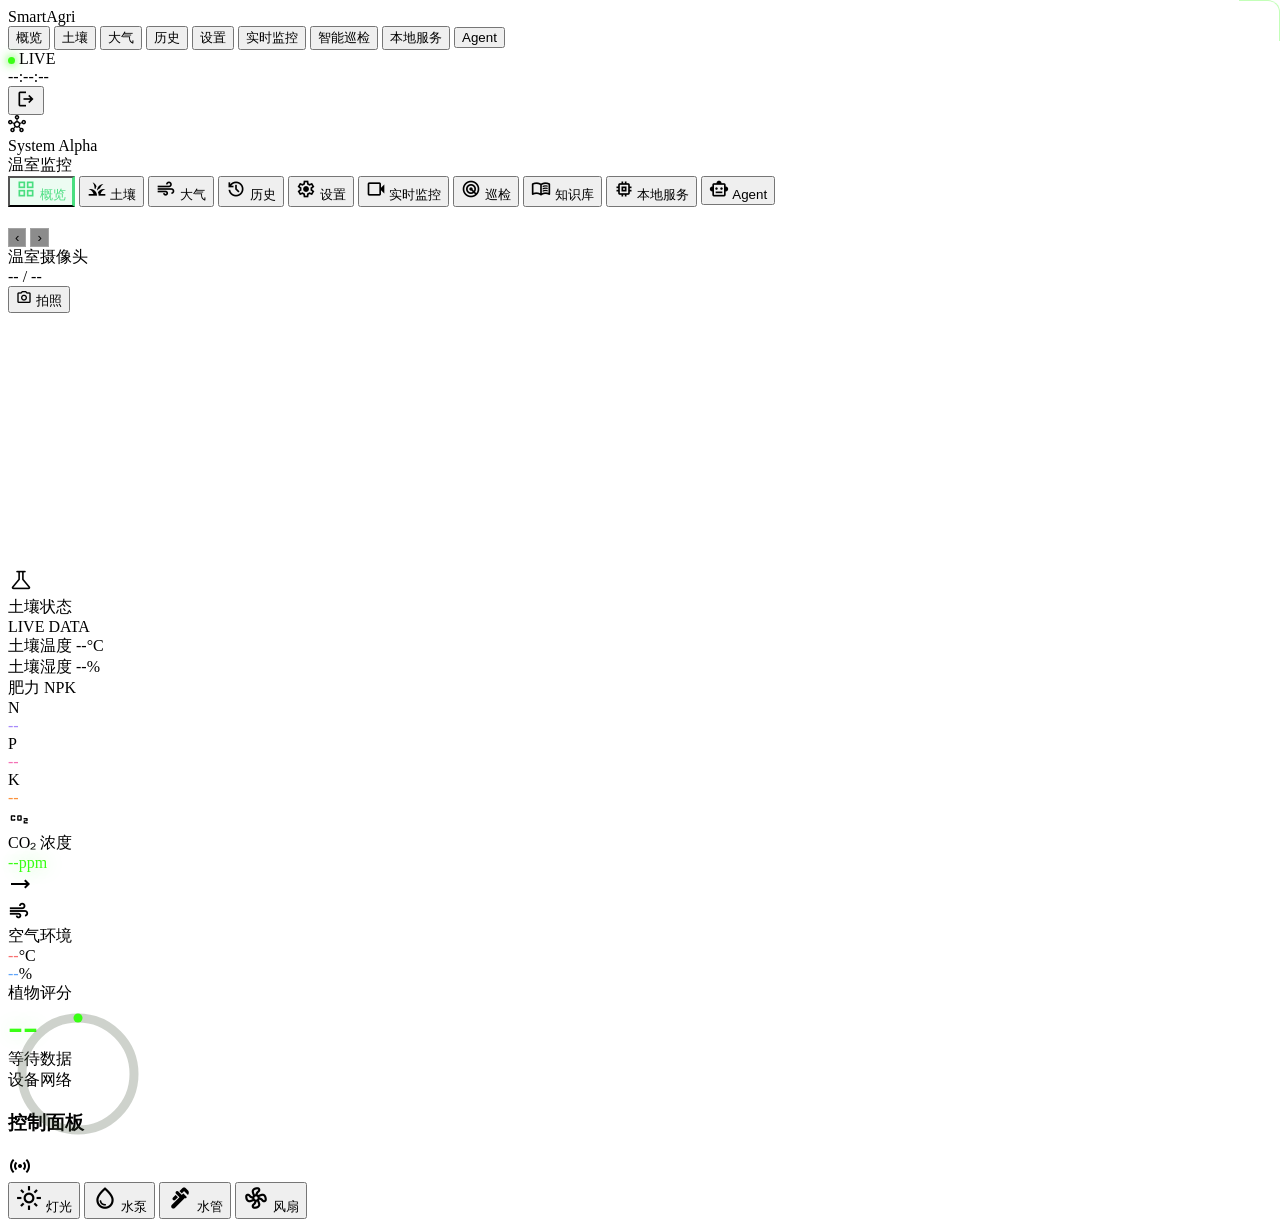
==== commit 289e3996: "fix: add missing httpx import, fix patrol_start body param - Add import httpx to main.py (needed by " ====
--- a/smartagri/templates/index.html
+++ b/smartagri/templates/index.html
@@ -168,6 +168,10 @@
           <span class="material-symbols-outlined shrink-0" style="font-size:20px">radar</span>
           <span class="font-headline uppercase text-xs tracking-widest opacity-0 group-hover:opacity-100 transition-opacity whitespace-nowrap">巡检</span>
         </button>
+        <button onclick="setView('knowledge')" data-view="knowledge" class="nav-item text-neutral-500 hover:text-cyan-300 hover:bg-cyan-400/5 flex items-center gap-4 py-3 px-3 rounded-xl transition-all cursor-pointer w-full text-left">
+          <span class="material-symbols-outlined shrink-0" style="font-size:20px">menu_book</span>
+          <span class="font-headline uppercase text-xs tracking-widest opacity-0 group-hover:opacity-100 transition-opacity whitespace-nowrap">知识库</span>
+        </button>
         <button onclick="setView('local')" data-view="local" class="nav-item text-neutral-500 hover:text-cyan-300 hover:bg-cyan-400/5 flex items-center gap-4 py-3 px-3 rounded-xl transition-all cursor-pointer w-full text-left">
           <span class="material-symbols-outlined shrink-0" style="font-size:20px">memory</span>
           <span class="font-headline uppercase text-xs tracking-widest opacity-0 group-hover:opacity-100 transition-opacity whitespace-nowrap">本地服务</span>
@@ -526,27 +530,39 @@
           <div class="flex items-center gap-2 mb-3">
             <span class="material-symbols-outlined text-yellow-400" style="font-size:16px">sensors</span>
             <span class="font-headline font-bold text-xs tracking-tight">传感器</span>
-          </div>
-          <div class="grid grid-cols-1 lg:grid-cols-2 gap-3">
-            <div><label class="text-[10px] text-neutral-500 mb-1 block">Sensor Data URL (HTTP Pull)</label>
+            <span class="text-[10px] text-neutral-600 font-mono ml-auto">支持 MQTT / HTTP / WebSocket，任选其一或组合</span>
+          </div>
+          <div class="grid grid-cols-1 lg:grid-cols-3 gap-3">
+            <div><label class="text-[10px] text-neutral-500 mb-1 block">MQTT Broker Host</label>
+              <input id="s-mqtt-host" class="w-full bg-neutral-900 border border-neutral-700 rounded-lg px-3 py-2 text-xs text-neutral-300 focus:border-yellow-500 outline-none" placeholder="192.168.1.245"></div>
+            <div><label class="text-[10px] text-neutral-500 mb-1 block">MQTT Port</label>
+              <input id="s-mqtt-port" type="number" class="w-full bg-neutral-900 border border-neutral-700 rounded-lg px-3 py-2 text-xs text-neutral-300 focus:border-yellow-500 outline-none" placeholder="1883" value="1883"></div>
+            <div><label class="text-[10px] text-neutral-500 mb-1 block">传感器 Topic</label>
+              <input id="s-mqtt-sensor-topic" class="w-full bg-neutral-900 border border-neutral-700 rounded-lg px-3 py-2 text-xs text-neutral-300 focus:border-yellow-500 outline-none" placeholder="sensors/data"></div>
+          </div>
+          <div class="grid grid-cols-1 lg:grid-cols-2 gap-3 mt-3">
+            <div><label class="text-[10px] text-neutral-500 mb-1 block">HTTP Pull URL</label>
               <input id="s-sensor-url" class="w-full bg-neutral-900 border border-neutral-700 rounded-lg px-3 py-2 text-xs text-neutral-300 focus:border-yellow-500 outline-none" placeholder="http://sensor-server/api/latest"></div>
-            <div><label class="text-[10px] text-neutral-500 mb-1 block">MQTT Broker</label>
-              <input id="s-mqtt-broker" class="w-full bg-neutral-900 border border-neutral-700 rounded-lg px-3 py-2 text-xs text-neutral-300 focus:border-yellow-500 outline-none" placeholder="mqtt://broker-ip:1883"></div>
-          </div>
-          <div class="text-[10px] text-neutral-600 mt-2 font-mono">也可通过 POST /api/sensor/push 或 WebSocket 推送数据</div>
+            <div class="text-[10px] text-neutral-600 flex items-end font-mono pb-2">HTTP Push: POST /api/sensor/push &nbsp;|&nbsp; WebSocket: ws://host:port/ws</div>
+          </div>
+          <div class="text-[10px] text-neutral-600 mt-2 font-mono">字段: temperature, moisture, pH, nitrogen, phosphorus, potassium, air_temperature, air_humidity, co2</div>
         </div>
 
         <!-- ── Actuator ── -->
         <div class="bg-surface-container-high/20 border border-outline-variant/10 rounded-xl p-4">
           <div class="flex items-center gap-2 mb-3">
             <span class="material-symbols-outlined text-orange-400" style="font-size:16px">water_drop</span>
-            <span class="font-headline font-bold text-xs tracking-tight">执行器 (浇水 / 通风)</span>
+            <span class="font-headline font-bold text-xs tracking-tight">执行器</span>
+            <span class="text-[10px] text-neutral-600 font-mono ml-auto">MQTT 或 HTTP 控制</span>
           </div>
           <div class="grid grid-cols-1 lg:grid-cols-2 gap-3">
-            <div><label class="text-[10px] text-neutral-500 mb-1 block">Actuator Control URL</label>
+            <div><label class="text-[10px] text-neutral-500 mb-1 block">MQTT 控制 Topic</label>
+              <input id="s-mqtt-control-topic" class="w-full bg-neutral-900 border border-neutral-700 rounded-lg px-3 py-2 text-xs text-neutral-300 focus:border-orange-500 outline-none" placeholder="control/command"></div>
+            <div><label class="text-[10px] text-neutral-500 mb-1 block">HTTP 控制 URL</label>
               <input id="s-actuator-url" class="w-full bg-neutral-900 border border-neutral-700 rounded-lg px-3 py-2 text-xs text-neutral-300 focus:border-orange-500 outline-none" placeholder="http://actuator-server/control"></div>
-            <div class="text-[10px] text-neutral-600 flex items-end font-mono pb-2">Agent 发送 POST {"action":"water","enable":true,"duration_sec":300}</div>
-          </div>
+          </div>
+          <div class="text-[10px] text-neutral-600 mt-2 font-mono">MQTT 命令: pump/on, pump/off, fan/on, fan/off, light/on, light/off, curtain/on, curtain/off</div>
+          <div class="text-[10px] text-neutral-600 font-mono">HTTP 格式: POST {"action":"pump","enable":true,"duration_sec":60}</div>
         </div>
 
         <!-- ── YOLO ── -->
@@ -794,6 +810,52 @@
         </button>
       </div>
 
+      <!-- ── Panoramic Annotation ── -->
+      <div class="bg-surface-container-high/20 border border-outline-variant/10 rounded-xl overflow-hidden">
+        <button onclick="document.getElementById('pano-body').classList.toggle('hidden');this.querySelector('.arrow').classList.toggle('rotate-180')" class="w-full flex items-center gap-2 px-4 py-3 hover:bg-white/5 transition-colors">
+          <span class="material-symbols-outlined text-yellow-400" style="font-size:16px;font-variation-settings:'FILL' 1">frame_inspect</span>
+          <span class="font-headline font-bold text-xs tracking-tight">全景标注</span>
+          <span class="text-[10px] text-neutral-600 font-mono ml-2">VLM 全景检测 → 人工校验/修改标注</span>
+          <span class="arrow ml-auto material-symbols-outlined text-neutral-600 transition-transform" style="font-size:16px">expand_more</span>
+        </button>
+        <div id="pano-body" class="hidden border-t border-outline-variant/10 p-4 space-y-3">
+          <!-- Controls -->
+          <div class="flex items-center gap-2 flex-wrap">
+            <button onclick="panoDetect()" id="pano-btn-detect" class="flex items-center gap-1.5 px-4 py-2 rounded-lg border border-yellow-500/30 bg-yellow-500/10 text-yellow-400 hover:bg-yellow-500/20 transition-all text-xs font-headline uppercase tracking-widest">
+              <span class="material-symbols-outlined" style="font-size:14px">radar</span> 拍摄并标注
+            </button>
+            <button onclick="panoSave()" id="pano-btn-save" class="flex items-center gap-1.5 px-4 py-2 rounded-lg border border-lime-500/30 bg-lime-500/10 text-lime-400 hover:bg-lime-500/20 transition-all text-xs font-headline uppercase tracking-widest" disabled>
+              <span class="material-symbols-outlined" style="font-size:14px">save</span> 保存标注
+            </button>
+            <button onclick="panoAddBox()" id="pano-btn-add" class="flex items-center gap-1.5 px-4 py-2 rounded-lg border border-cyan-500/30 bg-cyan-500/10 text-cyan-400 hover:bg-cyan-500/20 transition-all text-xs font-headline uppercase tracking-widest" disabled>
+              <span class="material-symbols-outlined" style="font-size:14px">add_box</span> 添加标注
+            </button>
+            <button onclick="panoStartPatrol()" id="pano-btn-patrol" class="flex items-center gap-1.5 px-4 py-2 rounded-lg border border-lime-500/30 bg-lime-500/10 text-lime-400 hover:bg-lime-500/20 transition-all text-xs font-headline uppercase tracking-widest" disabled>
+              <span class="material-symbols-outlined" style="font-size:14px">play_arrow</span> 基于标注巡检
+            </button>
+            <span id="pano-status" class="text-[10px] text-neutral-600 font-mono ml-auto"></span>
+            <!-- History dropdown -->
+            <select id="pano-history-sel" class="bg-neutral-900 border border-neutral-700 rounded-lg px-2 py-1.5 text-[10px] text-neutral-400 font-mono" onchange="panoLoadHistory(this.value)">
+              <option value="">-- 历史标注 --</option>
+            </select>
+          </div>
+          <!-- Canvas area -->
+          <div class="relative bg-black rounded-xl overflow-hidden" style="aspect-ratio:16/9">
+            <canvas id="pano-canvas" class="w-full h-full cursor-crosshair" style="display:none"></canvas>
+            <div id="pano-placeholder" class="absolute inset-0 flex items-center justify-center text-neutral-600 text-xs font-mono">
+              点击"拍摄并标注"获取全景 VLM 检测结果
+            </div>
+          </div>
+          <!-- Class selector for new/edit -->
+          <div id="pano-class-picker" class="hidden flex items-center gap-2 flex-wrap">
+            <span class="text-[10px] text-neutral-500 font-headline uppercase">选择类别:</span>
+            <div id="pano-class-btns" class="flex gap-1 flex-wrap"></div>
+          </div>
+          <!-- Label list -->
+          <div id="pano-labels" class="space-y-1"></div>
+        </div>
+      </div>
+
       <!-- Status bar -->
       <div class="bg-surface-container-high/20 border border-outline-variant/10 rounded-xl p-4">
         <div id="patrol-step" class="text-lime-400 font-headline text-sm font-bold mb-2">就绪</div>
@@ -866,6 +928,52 @@
     </div><!-- /view-patrol -->
 
 
+    <!-- ════════════════════ VIEW: 知识库 ════════════════════ -->
+    <div id="view-knowledge" class="view-section space-y-5">
+      <div class="flex items-center gap-3">
+        <div class="w-8 h-8 rounded-lg bg-amber-500/10 border border-amber-500/20 flex items-center justify-center">
+          <span class="material-symbols-outlined text-amber-400" style="font-size:16px;font-variation-settings:'FILL' 1">menu_book</span>
+        </div>
+        <div>
+          <div class="font-headline font-bold text-sm tracking-tight">植物知识库</div>
+          <div class="text-[10px] text-neutral-500 font-mono">6种目标植物的生长条件、常见病害、养护要点</div>
+        </div>
+      </div>
+      <div id="kb-grid" class="grid grid-cols-1 md:grid-cols-2 xl:grid-cols-3 gap-4">
+        <!-- JS fills -->
+      </div>
+      <!-- Detail panel -->
+      <div id="kb-detail" class="hidden bg-surface-container-high/20 border border-outline-variant/10 rounded-xl p-5 space-y-4">
+        <div class="flex items-center gap-3">
+          <span id="kb-d-icon" class="material-symbols-outlined text-amber-400" style="font-size:28px;font-variation-settings:'FILL' 1">local_florist</span>
+          <div>
+            <div id="kb-d-name" class="font-headline font-bold text-lg tracking-tight"></div>
+            <div id="kb-d-latin" class="text-[10px] text-neutral-500 font-mono italic"></div>
+          </div>
+          <span id="kb-d-cat" class="ml-auto px-3 py-1 rounded-full bg-amber-500/10 border border-amber-500/20 text-amber-400 text-[10px] font-headline uppercase"></span>
+        </div>
+        <p id="kb-d-desc" class="text-xs text-neutral-400 leading-relaxed"></p>
+        <!-- Growing conditions -->
+        <div>
+          <div class="text-[10px] text-neutral-500 font-headline uppercase mb-2 tracking-widest">生长条件</div>
+          <div id="kb-d-conditions" class="grid grid-cols-2 md:grid-cols-3 gap-2"></div>
+        </div>
+        <!-- Common issues -->
+        <div>
+          <div class="text-[10px] text-neutral-500 font-headline uppercase mb-2 tracking-widest">常见病虫害</div>
+          <div id="kb-d-issues" class="space-y-2"></div>
+        </div>
+        <!-- Care tips -->
+        <div class="bg-lime-500/5 border border-lime-500/10 rounded-xl p-3">
+          <div class="flex items-center gap-1.5 mb-1">
+            <span class="material-symbols-outlined text-lime-400" style="font-size:14px">tips_and_updates</span>
+            <span class="text-[10px] text-lime-400 font-headline uppercase tracking-widest">养护要点</span>
+          </div>
+          <p id="kb-d-tips" class="text-xs text-neutral-400 leading-relaxed"></p>
+        </div>
+      </div>
+    </div><!-- /view-knowledge -->
+
     <!-- ════════════════════ VIEW: 本地服务 ════════════════════ -->
     <div id="view-local" class="view-section space-y-5">
       <!-- Header -->
@@ -1009,75 +1117,54 @@
         <div id="vlp-analysis-content" class="text-xs text-neutral-300 whitespace-pre-wrap"></div>
       </div>
 
-      <!-- Settings Panel (collapsible) -->
+      <!-- Dataset Console -->
       <div class="bg-surface-container-high/20 border border-outline-variant/10 rounded-xl overflow-hidden">
-        <button onclick="document.getElementById('vlp-settings-body').classList.toggle('hidden');this.querySelector('.arrow').classList.toggle('rotate-180')" class="w-full flex items-center gap-2 px-4 py-3 hover:bg-white/5 transition-colors">
-          <span class="material-symbols-outlined text-neutral-400" style="font-size:16px">settings</span>
-          <span class="font-headline font-bold text-xs tracking-tight">系统设置</span>
+        <button onclick="document.getElementById('ds-body').classList.toggle('hidden');this.querySelector('.arrow').classList.toggle('rotate-180');if(!document.getElementById('ds-body').classList.contains('hidden'))dsLoad()" class="w-full flex items-center gap-2 px-4 py-3 hover:bg-white/5 transition-colors">
+          <span class="material-symbols-outlined text-yellow-400" style="font-size:16px;font-variation-settings:'FILL' 1">dataset</span>
+          <span class="font-headline font-bold text-xs tracking-tight">训练集调控台</span>
+          <span class="text-[10px] text-neutral-600 font-mono ml-2">查看/修改 YOLO 训练集图片与标注</span>
           <span class="arrow ml-auto material-symbols-outlined text-neutral-600 transition-transform" style="font-size:16px">expand_more</span>
         </button>
-        <div id="vlp-settings-body" class="hidden border-t border-outline-variant/10 p-4 space-y-4">
-          <!-- LLM -->
-          <div>
-            <div class="text-[10px] text-neutral-500 font-headline uppercase mb-2">大模型 (LLM)</div>
-            <div class="grid grid-cols-1 lg:grid-cols-3 gap-2">
-              <div><label class="text-[10px] text-neutral-600">API URL</label>
-                <input id="vlp-s-llm-url" class="w-full bg-neutral-900 border border-neutral-700 rounded-lg px-3 py-2 text-xs text-neutral-300 focus:border-cyan-500 outline-none" placeholder="http://your-server:11434/v1/chat/completions"></div>
-              <div><label class="text-[10px] text-neutral-600">Model</label>
-                <input id="vlp-s-llm-model" class="w-full bg-neutral-900 border border-neutral-700 rounded-lg px-3 py-2 text-xs text-neutral-300 focus:border-cyan-500 outline-none" placeholder="qwen3-vl:8b"></div>
-              <div><label class="text-[10px] text-neutral-600">API Key (optional)</label>
-                <input id="vlp-s-llm-key" type="password" class="w-full bg-neutral-900 border border-neutral-700 rounded-lg px-3 py-2 text-xs text-neutral-300 focus:border-cyan-500 outline-none" placeholder="留空则不使用"></div>
+        <div id="ds-body" class="hidden border-t border-outline-variant/10 p-4 space-y-3">
+          <!-- Controls -->
+          <div class="flex items-center gap-2 flex-wrap">
+            <select id="ds-split" class="bg-neutral-900 border border-neutral-700 rounded-lg px-3 py-1.5 text-xs text-neutral-300 font-mono" onchange="dsLoad()">
+              <option value="train">train</option>
+              <option value="val">val</option>
+            </select>
+            <span id="ds-count" class="text-[10px] text-neutral-500 font-mono">0 张图片</span>
+            <button onclick="dsLoad()" class="ml-auto text-[10px] text-cyan-400 hover:text-cyan-300 font-headline uppercase tracking-widest">刷新</button>
+          </div>
+          <!-- Thumbnail grid -->
+          <div id="ds-grid" class="grid grid-cols-3 sm:grid-cols-4 md:grid-cols-6 lg:grid-cols-8 gap-2 max-h-[300px] overflow-y-auto"></div>
+          <!-- Selected image editor -->
+          <div id="ds-editor" class="hidden space-y-3">
+            <div class="flex items-center gap-2">
+              <span id="ds-ed-name" class="text-xs text-neutral-300 font-mono"></span>
+              <span id="ds-ed-labels-count" class="text-[10px] text-neutral-500 font-mono"></span>
+              <div class="ml-auto flex gap-2">
+                <button onclick="dsAddLabel()" class="flex items-center gap-1 px-3 py-1.5 rounded-lg border border-cyan-500/30 bg-cyan-500/10 text-cyan-400 text-[10px] font-headline uppercase hover:bg-cyan-500/20 transition-all">
+                  <span class="material-symbols-outlined" style="font-size:12px">add_box</span> 添加
+                </button>
+                <button onclick="dsSaveLabels()" class="flex items-center gap-1 px-3 py-1.5 rounded-lg border border-lime-500/30 bg-lime-500/10 text-lime-400 text-[10px] font-headline uppercase hover:bg-lime-500/20 transition-all">
+                  <span class="material-symbols-outlined" style="font-size:12px">save</span> 保存
+                </button>
+                <button onclick="dsMoveImage()" class="flex items-center gap-1 px-3 py-1.5 rounded-lg border border-yellow-500/30 bg-yellow-500/10 text-yellow-400 text-[10px] font-headline uppercase hover:bg-yellow-500/20 transition-all">
+                  <span class="material-symbols-outlined" style="font-size:12px">swap_horiz</span> 移动
+                </button>
+                <button onclick="dsDeleteImage()" class="flex items-center gap-1 px-3 py-1.5 rounded-lg border border-red-500/30 bg-red-500/10 text-red-400 text-[10px] font-headline uppercase hover:bg-red-500/20 transition-all">
+                  <span class="material-symbols-outlined" style="font-size:12px">delete</span> 删除
+                </button>
+              </div>
             </div>
-          </div>
-          <!-- Camera -->
-          <div>
-            <div class="text-[10px] text-neutral-500 font-headline uppercase mb-2">摄像头</div>
-            <div class="grid grid-cols-1 lg:grid-cols-2 gap-2">
-              <div><label class="text-[10px] text-neutral-600">Snapshot URL</label>
-                <input id="vlp-s-cam-url" class="w-full bg-neutral-900 border border-neutral-700 rounded-lg px-3 py-2 text-xs text-neutral-300 focus:border-cyan-500 outline-none" placeholder="http://camera-ip/ISAPI/Streaming/channels/101/picture"></div>
-              <div><label class="text-[10px] text-neutral-600">Stream URL</label>
-                <input id="vlp-s-cam-stream" class="w-full bg-neutral-900 border border-neutral-700 rounded-lg px-3 py-2 text-xs text-neutral-300 focus:border-cyan-500 outline-none" placeholder="rtsp://..."></div>
+            <!-- Canvas with labels overlay -->
+            <div class="relative bg-black rounded-xl overflow-hidden" style="aspect-ratio:16/9">
+              <canvas id="ds-canvas" class="w-full h-full"></canvas>
             </div>
-          </div>
-          <!-- PTZ -->
-          <div>
-            <div class="text-[10px] text-neutral-500 font-headline uppercase mb-2">PTZ 云台</div>
-            <div class="grid grid-cols-2 lg:grid-cols-4 gap-2">
-              <div><label class="text-[10px] text-neutral-600">PTZ URL</label>
-                <input id="vlp-s-ptz-url" class="w-full bg-neutral-900 border border-neutral-700 rounded-lg px-3 py-2 text-xs text-neutral-300 focus:border-cyan-500 outline-none" placeholder="http://camera-ip"></div>
-              <div><label class="text-[10px] text-neutral-600">用户名</label>
-                <input id="vlp-s-ptz-user" class="w-full bg-neutral-900 border border-neutral-700 rounded-lg px-3 py-2 text-xs text-neutral-300 focus:border-cyan-500 outline-none" placeholder="admin"></div>
-              <div><label class="text-[10px] text-neutral-600">密码</label>
-                <input id="vlp-s-ptz-pass" type="password" class="w-full bg-neutral-900 border border-neutral-700 rounded-lg px-3 py-2 text-xs text-neutral-300 focus:border-cyan-500 outline-none"></div>
-              <div class="flex items-end"><label class="relative inline-flex items-center cursor-pointer">
-                <input type="checkbox" id="vlp-s-ptz-on" class="sr-only peer">
-                <div class="w-9 h-5 bg-neutral-700 rounded-full peer-checked:bg-lime-500/50 after:content-[''] after:absolute after:top-[2px] after:left-[2px] after:bg-neutral-300 after:rounded-full after:h-4 after:w-4 after:transition-all peer-checked:after:translate-x-full"></div>
-                <span class="ml-2 text-[10px] text-neutral-500">启用PTZ</span></label></div>
-            </div>
-          </div>
-          <!-- Patrol -->
-          <div>
-            <div class="text-[10px] text-neutral-500 font-headline uppercase mb-2">巡检策略</div>
-            <div class="grid grid-cols-2 lg:grid-cols-3 gap-2">
-              <div><label class="text-[10px] text-neutral-600">策略</label>
-                <select id="vlp-s-patrol-strategy" class="w-full bg-neutral-900 border border-neutral-700 rounded-lg px-3 py-2 text-xs text-neutral-300 focus:border-cyan-500 outline-none">
-                  <option value="single">single — 单次拍照</option>
-                  <option value="sweep">sweep — PTZ网格扫描</option>
-                  <option value="vlm_active">vlm_active — 全景→聚焦→诊断</option>
-                </select></div>
-              <div><label class="text-[10px] text-neutral-600">间隔 (分钟)</label>
-                <input id="vlp-s-patrol-interval" type="number" class="w-full bg-neutral-900 border border-neutral-700 rounded-lg px-3 py-2 text-xs text-neutral-300 focus:border-cyan-500 outline-none" value="30"></div>
-              <div><label class="text-[10px] text-neutral-600">Agent 间隔 (分钟)</label>
-                <input id="vlp-s-agent-interval" type="number" class="w-full bg-neutral-900 border border-neutral-700 rounded-lg px-3 py-2 text-xs text-neutral-300 focus:border-cyan-500 outline-none" value="60"></div>
-            </div>
-          </div>
-          <!-- Save -->
-          <div class="flex items-center gap-3">
-            <button onclick="vlpSaveSettings()" class="px-6 py-2 rounded-lg bg-cyan-500/15 border border-cyan-500/30 text-cyan-400 hover:bg-cyan-500/25 transition-all text-xs font-headline uppercase tracking-widest">
-              <span class="material-symbols-outlined align-middle" style="font-size:14px">save</span> 保存设置
-            </button>
-            <span id="vlp-settings-status" class="text-[10px] text-neutral-600 font-mono"></span>
-          </div>
+            <!-- Label list -->
+            <div id="ds-labels-list" class="space-y-1"></div>
+          </div>
+          <span id="ds-status" class="text-[10px] text-neutral-600 font-mono"></span>
         </div>
       </div>
 
@@ -1142,7 +1229,7 @@
 </div>
 
 <script>
-const TOKEN = "{{ token }}";
+const TOKEN = "";
 const actionState = {};
 let soilChart, nkpChart, envChartBig, airEnvChart;
 let soilChartInited = false, atmChartInited = false;
@@ -1285,45 +1372,50 @@
 
 async function refreshRealtime() {
   try {
-    const data = await fetch('/api/sensors/latest').then(r => r.json());
-    const m = {};
-    data.forEach(row => { Object.keys(row).forEach(k => { if (row[k] != null) m[k] = row[k]; }); });
-    applyRealtime(m);
+    const data = await fetch('/api/sensor/latest').then(r => r.json());
+    if (data && typeof data === 'object') applyRealtime(data);
   } catch(_) {}
 }
 
-// ── SSE ────────────────────────────────────────────────────
-function connectSSE() {
-  const es = new EventSource('/api/stream');
-  es.onmessage = e => {
+// ── WebSocket realtime ────────────────────────────────────
+let _ws = null;
+function connectWS() {
+  const proto = location.protocol === 'https:' ? 'wss:' : 'ws:';
+  _ws = new WebSocket(proto + '//' + location.host + '/ws');
+  _ws.onmessage = e => {
     try {
-      const d = JSON.parse(e.data);
-      if (d.node_id === '__control__') applyControlState(d);
-      else { applyRealtime(d); applyCharts(d); }
+      const msg = JSON.parse(e.data);
+      if (msg.type === 'sensor' && msg.data) {
+        applyRealtime(msg.data);
+        if (msg.all) applyCharts(msg.all);
+      } else if (msg.type === 'control') {
+        applyControlState(msg.data || msg);
+      }
     } catch(_) {}
   };
-  es.onerror = () => { es.close(); setTimeout(connectSSE, 5000); };
-}
+  _ws.onclose = () => { setTimeout(connectWS, 5000); };
+  _ws.onerror = () => { _ws.close(); };
+}
+// Keep old name as alias
+function connectSSE() { connectWS(); }
 
 // ── Charts: 土壤 view ─────────────────────────────────────
 async function initSoilCharts() {
   try {
-    const soilData = await fetch('/api/sensors?node_id=30aea49c97d8&limit=60').then(r => r.json());
-    const soilPts = soilData.filter(r => r.moisture != null).reverse();
+    // Initialize empty charts — data comes from WebSocket in real-time
     soilChart = new Chart(document.getElementById('soilChart'), {
       type:'line', options:CHART_OPT,
-      data:{labels:soilPts.map((_,i)=>i), datasets:[
-        {label:'温度 °C',data:soilPts.map(r=>r.temperature??null),borderColor:'#79ff5b',backgroundColor:'transparent',borderWidth:1.5,tension:.4,pointRadius:0},
-        {label:'湿度 %', data:soilPts.map(r=>r.moisture??null), borderColor:'#00f4fe',backgroundColor:'rgba(0,244,254,.05)',borderWidth:1.5,tension:.4,pointRadius:0,fill:true}
+      data:{labels:[], datasets:[
+        {label:'温度 °C',data:[],borderColor:'#79ff5b',backgroundColor:'transparent',borderWidth:1.5,tension:.4,pointRadius:0},
+        {label:'湿度 %', data:[], borderColor:'#00f4fe',backgroundColor:'rgba(0,244,254,.05)',borderWidth:1.5,tension:.4,pointRadius:0,fill:true}
       ]}
     });
-    const nkpPts = soilData.filter(r => r.nitrogen != null).reverse();
     nkpChart = new Chart(document.getElementById('nkpChart'), {
       type:'line', options:CHART_OPT,
-      data:{labels:nkpPts.map((_,i)=>i), datasets:[
-        {label:'N',data:nkpPts.map(r=>r.nitrogen??null),   borderColor:'#a78bfa',backgroundColor:'transparent',borderWidth:1.5,tension:.4,pointRadius:0},
-        {label:'P',data:nkpPts.map(r=>r.phosphorus??null), borderColor:'#f472b6',backgroundColor:'transparent',borderWidth:1.5,tension:.4,pointRadius:0},
-        {label:'K',data:nkpPts.map(r=>r.potassium??null),  borderColor:'#fb923c',backgroundColor:'transparent',borderWidth:1.5,tension:.4,pointRadius:0}
+      data:{labels:[], datasets:[
+        {label:'N',data:[],   borderColor:'#a78bfa',backgroundColor:'transparent',borderWidth:1.5,tension:.4,pointRadius:0},
+        {label:'P',data:[], borderColor:'#f472b6',backgroundColor:'transparent',borderWidth:1.5,tension:.4,pointRadius:0},
+        {label:'K',data:[],  borderColor:'#fb923c',backgroundColor:'transparent',borderWidth:1.5,tension:.4,pointRadius:0}
       ]}
     });
   } catch(_) {}
@@ -1342,36 +1434,24 @@
 
 async function initAtmChart() {
   try {
-    const [d1, d2] = await Promise.all([
-      fetch('/api/sensors?node_id=esp32_co2&limit=80').then(r=>r.json()),
-      fetch('/api/sensors?node_id=greenhouse_zigbee&limit=80').then(r=>r.json()),
-    ]);
-    const all = [...d1, ...d2].sort((a,b)=>a.timestamp.localeCompare(b.timestamp)).slice(-80);
-    const labels   = all.map(r => r.timestamp.slice(11,16));
-    const co2Data  = all.map(r => r.co2);
-    const tempData = all.map(r => r.air_temperature);
-    const humData  = all.map(r => r.air_humidity);
-
-    // 图1：CO₂
+    // Initialize empty charts — data comes from WebSocket in real-time
     envChartBig = new Chart(document.getElementById('envChartBig'), {
       type:'line',
       options: JSON.parse(JSON.stringify(ATM_OPT)),
-      data:{ labels, datasets:[
-        { label:'CO₂ ppm', data:co2Data,
+      data:{ labels:[], datasets:[
+        { label:'CO₂ ppm', data:[],
           borderColor:'#39ff14', backgroundColor:'rgba(57,255,20,.07)',
           borderWidth:2, tension:.4, pointRadius:0, fill:true },
       ]}
     });
-
-    // 图2：空气温湿度
     airEnvChart = new Chart(document.getElementById('airEnvChart'), {
       type:'line',
       options: JSON.parse(JSON.stringify(ATM_OPT)),
-      data:{ labels, datasets:[
-        { label:'空气温度°C', data:tempData,
+      data:{ labels:[], datasets:[
+        { label:'空气温度°C', data:[],
           borderColor:'#f87171', backgroundColor:'rgba(248,113,113,.07)',
           borderWidth:2, tension:.4, pointRadius:0, fill:true },
-        { label:'空气湿度%', data:humData,
+        { label:'空气湿度%', data:[],
           borderColor:'#60a5fa', backgroundColor:'rgba(96,165,250,.07)',
           borderWidth:2, tension:.4, pointRadius:0, fill:false },
       ]}
@@ -1392,20 +1472,16 @@
 
 function applyCharts(d) {
   const t = Date.now();
-  if (d.node_id === 'greenhouse_zigbee' || d.node_id === 'esp32_co2') {
-    if (d.co2 != null)           pushPoint(envChartBig,  t, [d.co2], 80);
-    if (d.air_temperature != null || d.air_humidity != null)
-      pushPoint(airEnvChart, t, [d.air_temperature ?? null, d.air_humidity ?? null], 80);
-  }
-  if (d.node_id === '30aea49c97d8') {
-    if (d.moisture != null) pushPoint(soilChart, t, [d.temperature??null, d.moisture]);
-    if (d.nitrogen != null) pushPoint(nkpChart, t, [d.nitrogen, d.phosphorus??null, d.potassium??null]);
-  }
+  if (d.co2 != null)           pushPoint(envChartBig,  t, [d.co2], 80);
+  if (d.air_temperature != null || d.air_humidity != null)
+    pushPoint(airEnvChart, t, [d.air_temperature ?? null, d.air_humidity ?? null], 80);
+  if (d.moisture != null) pushPoint(soilChart, t, [d.temperature??null, d.moisture]);
+  if (d.nitrogen != null) pushPoint(nkpChart, t, [d.nitrogen, d.phosphorus??null, d.potassium??null]);
 }
 
 // ── Control ────────────────────────────────────────────────
 async function syncControlState() {
-  try { const s = await fetch('/api/control/state').then(r=>r.json()); applyControlState(s); } catch(_) {}
+  // No persistent control state in generic framework — state comes from WebSocket
 }
 function applyControlState(state) {
   Object.entries(state).forEach(([action, on]) => {
@@ -1424,9 +1500,10 @@
   if (on) btn.classList.add('on-' + action);
   btn.setAttribute('aria-pressed', String(on));
   try {
-    await fetch('/api/control', {method:'POST',
-      headers:{'Content-Type':'application/json',Authorization:'Bearer '+TOKEN},
-      body:JSON.stringify({action,enable:on,source:'web'})});
+    const cmd = action + '/' + (on ? 'on' : 'off');
+    await fetch('/api/control/send', {method:'POST',
+      headers:{'Content-Type':'application/json'},
+      body:JSON.stringify({command: cmd})});
   } catch(_) {}
 }
 
@@ -2081,6 +2158,10 @@
   s('s-ptz-url', cfg.ptz_url);
   s('s-sensor-url', cfg.sensor_url);
   s('s-actuator-url', cfg.actuator_url);
+  s('s-mqtt-host', cfg.mqtt?.broker);
+  s('s-mqtt-port', cfg.mqtt?.port);
+  s('s-mqtt-sensor-topic', cfg.mqtt?.sensor_topic);
+  s('s-mqtt-control-topic', cfg.mqtt?.control_topic);
   s('s-yolo-model', cfg.yolo?.model_path);
   s('s-yolo-datadir', cfg.yolo?.data_dir);
   const ptzOn = document.getElementById('s-ptz-on');
@@ -2114,6 +2195,8 @@
            enabled: document.getElementById('s-ptz-on')?.checked || false },
     sensor: { url: g('s-sensor-url') },
     actuator: { url: g('s-actuator-url') },
+    mqtt: { broker: g('s-mqtt-host'), port: parseInt(g('s-mqtt-port')) || 1883,
+            sensor_topic: g('s-mqtt-sensor-topic'), control_topic: g('s-mqtt-control-topic') },
     yolo: { model_path: g('s-yolo-model'), data_dir: g('s-yolo-datadir'),
             auto_train: document.getElementById('s-yolo-autotrain')?.checked || false },
     patrol: { strategy: g('s-patrol-strategy'),
@@ -2321,12 +2404,416 @@
 }, 15000);
 
 
+// ══════════════════════════════════════════════════════════════
+// ── Panoramic Annotation ──────────────────────────────────────
+// ══════════════════════════════════════════════════════════════
+let panoData = null;  // {id, image(b64), plants:[], width, height, classes}
+let panoSelectedIdx = -1;
+let panoDrawing = false;
+let panoDrawStart = null;
+const PANO_COLORS = ['#f87171','#fb923c','#facc15','#4ade80','#22d3ee','#a78bfa','#f472b6','#818cf8'];
+
+function panoColor(cls_id) { return PANO_COLORS[cls_id % PANO_COLORS.length]; }
+
+async function panoDetect() {
+  const st = document.getElementById('pano-status');
+  const btn = document.getElementById('pano-btn-detect');
+  btn.disabled = true; st.textContent = '正在拍摄并检测...';
+  try {
+    const r = await fetch('/api/annotation/detect', {method:'POST'});
+    panoData = await r.json();
+    if (panoData.error) { st.textContent = panoData.error; btn.disabled = false; return; }
+    panoRender();
+    panoRenderLabels();
+    document.getElementById('pano-btn-save').disabled = false;
+    document.getElementById('pano-btn-add').disabled = false;
+    document.getElementById('pano-btn-patrol').disabled = false;
+    st.textContent = `检测到 ${panoData.plants.length} 株植物`;
+    panoLoadHistoryList();
+  } catch(e) { st.textContent = '检测失败: ' + e.message; }
+  btn.disabled = false;
+}
+
+function panoRender() {
+  if (!panoData) return;
+  const canvas = document.getElementById('pano-canvas');
+  const placeholder = document.getElementById('pano-placeholder');
+  canvas.style.display = 'block'; placeholder.style.display = 'none';
+  const container = canvas.parentElement;
+  const cw = container.clientWidth, ch = container.clientHeight;
+  canvas.width = cw; canvas.height = ch;
+  const ctx = canvas.getContext('2d');
+  const img = new Image();
+  img.onload = () => {
+    ctx.clearRect(0,0,cw,ch);
+    ctx.drawImage(img,0,0,cw,ch);
+    const sx = cw / panoData.width, sy = ch / panoData.height;
+    (panoData.plants||[]).forEach((p,i) => {
+      const b = p.bbox;
+      if (!b || b.length<4) return;
+      const x=b[0]*sx, y=b[1]*sy, w=(b[2]-b[0])*sx, h=(b[3]-b[1])*sy;
+      const cls_id = panoData.classes ? panoData.classes.indexOf(p.type) : i;
+      const color = panoColor(cls_id >= 0 ? cls_id : i);
+      ctx.strokeStyle = color; ctx.lineWidth = i===panoSelectedIdx?3:2;
+      ctx.strokeRect(x,y,w,h);
+      ctx.fillStyle = color; ctx.globalAlpha=0.15; ctx.fillRect(x,y,w,h); ctx.globalAlpha=1;
+      ctx.font = '12px monospace'; ctx.fillStyle = color;
+      const label = `${p.type} ${(p.confidence||0).toFixed(2)}`;
+      const tw = ctx.measureText(label).width;
+      ctx.fillStyle='rgba(0,0,0,0.7)'; ctx.fillRect(x,y-16,tw+6,16);
+      ctx.fillStyle=color; ctx.fillText(label, x+3, y-4);
+    });
+  };
+  img.src = panoData.image ? ('data:image/jpeg;base64,' + panoData.image) : `/api/annotation/${panoData.id}/image`;
+}
+
+function panoRenderLabels() {
+  const el = document.getElementById('pano-labels');
+  if (!panoData || !panoData.plants.length) { el.innerHTML = '<div class="text-neutral-600 text-[10px]">暂无标注</div>'; return; }
+  el.innerHTML = panoData.plants.map((p,i) => {
+    const cls_id = panoData.classes ? panoData.classes.indexOf(p.type) : i;
+    const color = panoColor(cls_id >= 0 ? cls_id : i);
+    const sel = i === panoSelectedIdx ? 'border-white/30' : 'border-outline-variant/10';
+    return `<div class="flex items-center gap-2 px-3 py-1.5 rounded-lg bg-surface-container/60 border ${sel} cursor-pointer hover:bg-white/5 transition-colors" onclick="panoSelect(${i})">
+      <span class="w-3 h-3 rounded-sm shrink-0" style="background:${color}"></span>
+      <span class="text-xs text-neutral-300 font-mono flex-1">${p.type}</span>
+      <span class="text-[10px] text-neutral-600 font-mono">${(p.confidence||0).toFixed(2)}</span>
+      <span class="text-[10px] text-neutral-600 font-mono">[${p.bbox.map(v=>Math.round(v)).join(',')}]</span>
+      <button onclick="event.stopPropagation();panoDeleteLabel(${i})" class="text-red-400/50 hover:text-red-400 transition-colors">
+        <span class="material-symbols-outlined" style="font-size:14px">close</span>
+      </button>
+    </div>`;
+  }).join('');
+}
+
+function panoSelect(idx) {
+  panoSelectedIdx = idx === panoSelectedIdx ? -1 : idx;
+  panoRender(); panoRenderLabels();
+}
+
+function panoDeleteLabel(idx) {
+  if (!panoData) return;
+  panoData.plants.splice(idx, 1);
+  if (panoSelectedIdx >= panoData.plants.length) panoSelectedIdx = -1;
+  panoRender(); panoRenderLabels();
+  document.getElementById('pano-status').textContent = '已删除标注';
+}
+
+function panoAddBox() {
+  if (!panoData) return;
+  // Show class picker
+  const picker = document.getElementById('pano-class-picker');
+  picker.classList.remove('hidden');
+  const btns = document.getElementById('pano-class-btns');
+  btns.innerHTML = (panoData.classes||[]).map((c,i) =>
+    `<button onclick="panoStartDraw('${c}')" class="px-2 py-1 rounded text-[10px] font-mono border transition-all hover:bg-white/10" style="border-color:${panoColor(i)};color:${panoColor(i)}">${c}</button>`
+  ).join('');
+}
+
+function panoStartDraw(cls) {
+  document.getElementById('pano-class-picker').classList.add('hidden');
+  panoDrawing = true;
+  document.getElementById('pano-status').textContent = '在图片上拖拽绘制标注框...';
+  const canvas = document.getElementById('pano-canvas');
+  canvas.style.cursor = 'crosshair';
+  canvas._drawCls = cls;
+  canvas.onmousedown = e => {
+    const rect = canvas.getBoundingClientRect();
+    panoDrawStart = { x: e.clientX - rect.left, y: e.clientY - rect.top };
+  };
+  canvas.onmouseup = e => {
+    if (!panoDrawStart) return;
+    const rect = canvas.getBoundingClientRect();
+    const ex = e.clientX - rect.left, ey = e.clientY - rect.top;
+    const sx = panoData.width / canvas.width, sy = panoData.height / canvas.height;
+    const x1 = Math.min(panoDrawStart.x, ex) * sx, y1 = Math.min(panoDrawStart.y, ey) * sy;
+    const x2 = Math.max(panoDrawStart.x, ex) * sx, y2 = Math.max(panoDrawStart.y, ey) * sy;
+    if (Math.abs(x2-x1) > 5 && Math.abs(y2-y1) > 5) {
+      panoData.plants.push({ type: canvas._drawCls, bbox: [x1,y1,x2,y2], confidence: 1.0, health: 'unknown' });
+      panoRender(); panoRenderLabels();
+      document.getElementById('pano-status').textContent = '已添加标注';
+    }
+    panoDrawStart = null; panoDrawing = false;
+    canvas.style.cursor = 'crosshair';
+    canvas.onmousedown = null; canvas.onmouseup = null;
+  };
+}
+
+async function panoSave() {
+  if (!panoData) return;
+  const saveData = { ...panoData }; delete saveData.image;  // don't re-save base64
+  try {
+    await fetch('/api/annotation/save', {method:'POST', headers:{'Content-Type':'application/json'}, body:JSON.stringify(saveData)});
+    document.getElementById('pano-status').textContent = '标注已保存';
+    panoLoadHistoryList();
+  } catch(e) { document.getElementById('pano-status').textContent = '保存失败'; }
+}
+
+async function panoStartPatrol() {
+  if (!panoData || !panoData.plants.length) return;
+  const st = document.getElementById('pano-status');
+  st.textContent = `基于 ${panoData.plants.length} 株标注开始巡检...`;
+  try {
+    const r = await fetch('/api/patrol/start', {
+      method:'POST', headers:{'Content-Type':'application/json'},
+      body: JSON.stringify({ annotation: { plants: panoData.plants } })
+    });
+    const j = await r.json();
+    if (j.status === 'started') {
+      st.textContent = '巡检已启动，基于当前标注逐株聚焦诊断';
+      document.getElementById('patrol-step').textContent = '巡检中...（基于全景标注）';
+      document.getElementById('patrol-btn-start').disabled = true;
+      document.getElementById('patrol-btn-stop').disabled = false;
+      document.getElementById('patrol-btn-stop').classList.remove('opacity-40');
+    } else {
+      st.textContent = j.status || '启动失败';
+    }
+  } catch(e) { st.textContent = '启动失败: ' + e.message; }
+}
+
+async function panoLoadHistoryList() {
+  try {
+    const list = await fetch('/api/annotation/list').then(r=>r.json());
+    const sel = document.getElementById('pano-history-sel');
+    sel.innerHTML = '<option value="">-- 历史标注 --</option>' + list.map(a =>
+      `<option value="${a.id}">${a.timestamp.replace('T',' ').slice(0,19)} (${a.plant_count}株)</option>`
+    ).join('');
+  } catch(_) {}
+}
+
+async function panoLoadHistory(id) {
+  if (!id) return;
+  try {
+    const ann = await fetch(`/api/annotation/${id}`).then(r=>r.json());
+    panoData = { ...ann, image: null };  // image loaded via URL
+    // Load image from server
+    const img = new Image();
+    img.crossOrigin = 'anonymous';
+    img.onload = () => {
+      const canvas = document.createElement('canvas');
+      canvas.width = img.width; canvas.height = img.height;
+      canvas.getContext('2d').drawImage(img,0,0);
+      panoData.image = canvas.toDataURL('image/jpeg').split(',')[1];
+      panoData.width = panoData.width || img.width;
+      panoData.height = panoData.height || img.height;
+      panoRender(); panoRenderLabels();
+      document.getElementById('pano-btn-save').disabled = false;
+      document.getElementById('pano-btn-add').disabled = false;
+      document.getElementById('pano-btn-patrol').disabled = false;
+      document.getElementById('pano-status').textContent = `已加载 ${panoData.plants.length} 个标注`;
+    };
+    img.src = `/api/annotation/${id}/image`;
+  } catch(e) { document.getElementById('pano-status').textContent = '加载失败'; }
+}
+
+// ══════════════════════════════════════════════════════════════
+// ── Plant Knowledge Base ──────────────────────────────────────
+// ══════════════════════════════════════════════════════════════
+async function kbInit() {
+  try {
+    const data = await fetch('/api/knowledge').then(r=>r.json());
+    const grid = document.getElementById('kb-grid');
+    const condIcons = {temperature:'thermostat',humidity:'water_drop',soil_ph:'science',light:'wb_sunny',soil_moisture:'opacity'};
+    const condNames = {temperature:'温度',humidity:'空气湿度',soil_ph:'土壤pH',light:'光照',soil_moisture:'土壤水分'};
+    grid.innerHTML = Object.entries(data.plants).map(([key, p]) => `
+      <div onclick="kbShow('${key}')" class="bg-surface-container-high/20 border border-outline-variant/10 rounded-xl p-4 cursor-pointer hover:bg-white/5 hover:border-amber-500/20 transition-all group">
+        <div class="flex items-center gap-3 mb-3">
+          <div class="w-10 h-10 rounded-xl bg-amber-500/10 border border-amber-500/20 flex items-center justify-center group-hover:bg-amber-500/20 transition-colors">
+            <span class="material-symbols-outlined text-amber-400" style="font-size:20px;font-variation-settings:'FILL' 1">${p.icon}</span>
+          </div>
+          <div>
+            <div class="font-headline font-bold text-sm">${p.name}</div>
+            <div class="text-[10px] text-neutral-600 font-mono italic">${p.latin}</div>
+          </div>
+          <span class="ml-auto px-2 py-0.5 rounded-full bg-amber-500/10 text-amber-400 text-[10px] font-headline">${p.category}</span>
+        </div>
+        <p class="text-[10px] text-neutral-500 leading-relaxed mb-2">${p.description}</p>
+        <div class="flex gap-1.5 flex-wrap">
+          ${p.common_issues.slice(0,2).map(is => `<span class="px-2 py-0.5 rounded bg-red-500/10 text-red-400/70 text-[10px] font-mono">${is.name}</span>`).join('')}
+          ${p.common_issues.length > 2 ? `<span class="text-[10px] text-neutral-600">+${p.common_issues.length-2}</span>` : ''}
+        </div>
+      </div>
+    `).join('');
+    window._kbData = data.plants;
+  } catch(_) {}
+}
+
+function kbShow(key) {
+  const p = window._kbData[key]; if (!p) return;
+  const detail = document.getElementById('kb-detail'); detail.classList.remove('hidden');
+  document.getElementById('kb-d-icon').textContent = p.icon;
+  document.getElementById('kb-d-name').textContent = p.name;
+  document.getElementById('kb-d-latin').textContent = p.latin;
+  document.getElementById('kb-d-cat').textContent = p.category;
+  document.getElementById('kb-d-desc').textContent = p.description;
+  document.getElementById('kb-d-tips').textContent = p.care_tips;
+  const condIcons = {temperature:'thermostat',humidity:'water_drop',soil_ph:'science',light:'wb_sunny',soil_moisture:'opacity'};
+  const condNames = {temperature:'温度',humidity:'空气湿度',soil_ph:'土壤pH',light:'光照',soil_moisture:'土壤水分'};
+  document.getElementById('kb-d-conditions').innerHTML = Object.entries(p.growing_conditions).map(([k,v]) => `
+    <div class="bg-surface-container/60 rounded-lg p-3 border border-outline-variant/10">
+      <div class="flex items-center gap-1.5 mb-1">
+        <span class="material-symbols-outlined text-amber-400" style="font-size:14px">${condIcons[k]||'info'}</span>
+        <span class="text-[10px] text-neutral-500 font-headline uppercase">${condNames[k]||k}</span>
+      </div>
+      <div class="text-xs text-neutral-300">${v}</div>
+    </div>
+  `).join('');
+  document.getElementById('kb-d-issues').innerHTML = p.common_issues.map(is => `
+    <div class="bg-red-500/5 border border-red-500/10 rounded-lg p-3">
+      <div class="flex items-center gap-2 mb-1">
+        <span class="material-symbols-outlined text-red-400" style="font-size:14px">bug_report</span>
+        <span class="text-xs font-bold text-red-400">${is.name}</span>
+      </div>
+      <div class="text-[10px] text-neutral-500 mb-1"><strong class="text-neutral-400">症状:</strong> ${is.symptom}</div>
+      <div class="text-[10px] text-neutral-500"><strong class="text-lime-400/70">防治:</strong> ${is.solution}</div>
+    </div>
+  `).join('');
+  detail.scrollIntoView({behavior:'smooth', block:'start'});
+}
+
+// ══════════════════════════════════════════════════════════════
+// ── Dataset Console ───────────────────────────────────────────
+// ══════════════════════════════════════════════════════════════
+let dsCurrentFile = null, dsCurrentSplit = null, dsLabels = [], dsClasses = [];
+
+async function dsLoad() {
+  const split = document.getElementById('ds-split').value;
+  try {
+    const data = await fetch(`/api/dataset/list?split=${split}`).then(r=>r.json());
+    dsClasses = data.classes || [];
+    document.getElementById('ds-count').textContent = `${data.total} 张图片`;
+    const grid = document.getElementById('ds-grid');
+    if (!data.items.length) { grid.innerHTML = '<div class="text-neutral-600 text-xs col-span-full text-center py-8">暂无训练图片</div>'; return; }
+    grid.innerHTML = data.items.map(it => `
+      <div onclick="dsSelect('${split}','${it.filename}')" class="relative rounded-lg overflow-hidden border border-outline-variant/10 cursor-pointer hover:border-cyan-500/30 transition-all group aspect-square">
+        <img src="/api/dataset/image/${split}/${it.filename}" class="w-full h-full object-cover" loading="lazy">
+        <div class="absolute bottom-0 left-0 right-0 bg-black/60 px-1.5 py-1">
+          <div class="text-[8px] text-neutral-400 font-mono truncate">${it.filename}</div>
+          <div class="text-[8px] text-lime-400 font-mono">${it.labels} 标注</div>
+        </div>
+      </div>
+    `).join('');
+  } catch(e) { document.getElementById('ds-count').textContent = '加载失败'; }
+}
+
+async function dsSelect(split, filename) {
+  dsCurrentFile = filename; dsCurrentSplit = split;
+  document.getElementById('ds-editor').classList.remove('hidden');
+  document.getElementById('ds-ed-name').textContent = filename;
+  // Load labels
+  try {
+    const data = await fetch(`/api/dataset/labels/${split}/${filename}`).then(r=>r.json());
+    dsLabels = data.labels || [];
+    dsClasses = data.classes || dsClasses;
+    document.getElementById('ds-ed-labels-count').textContent = `${dsLabels.length} 个标注`;
+    dsRenderCanvas();
+    dsRenderLabelsList();
+  } catch(_) {}
+}
+
+function dsRenderCanvas() {
+  const canvas = document.getElementById('ds-canvas');
+  const container = canvas.parentElement;
+  const cw = container.clientWidth, ch = container.clientHeight;
+  canvas.width = cw; canvas.height = ch;
+  const ctx = canvas.getContext('2d');
+  const img = new Image();
+  img.onload = () => {
+    ctx.clearRect(0,0,cw,ch);
+    ctx.drawImage(img,0,0,cw,ch);
+    dsLabels.forEach((lbl,i) => {
+      // YOLO normalized (cx,cy,w,h) → pixel
+      const x = (lbl.cx - lbl.w/2) * cw;
+      const y = (lbl.cy - lbl.h/2) * ch;
+      const w = lbl.w * cw, h = lbl.h * ch;
+      const color = panoColor(lbl.class_id);
+      ctx.strokeStyle = color; ctx.lineWidth = 2;
+      ctx.strokeRect(x,y,w,h);
+      ctx.globalAlpha=0.1; ctx.fillStyle=color; ctx.fillRect(x,y,w,h); ctx.globalAlpha=1;
+      ctx.font = '11px monospace'; ctx.fillStyle='rgba(0,0,0,0.7)';
+      const label = lbl.class_name || dsClasses[lbl.class_id] || lbl.class_id;
+      const tw = ctx.measureText(label).width;
+      ctx.fillRect(x,y-14,tw+6,14);
+      ctx.fillStyle = color; ctx.fillText(label, x+3, y-3);
+    });
+  };
+  img.src = `/api/dataset/image/${dsCurrentSplit}/${dsCurrentFile}`;
+}
+
+function dsRenderLabelsList() {
+  const el = document.getElementById('ds-labels-list');
+  el.innerHTML = dsLabels.map((lbl,i) => {
+    const color = panoColor(lbl.class_id);
+    const name = lbl.class_name || dsClasses[lbl.class_id] || lbl.class_id;
+    return `<div class="flex items-center gap-2 px-3 py-1.5 rounded-lg bg-surface-container/60 border border-outline-variant/10">
+      <span class="w-3 h-3 rounded-sm shrink-0" style="background:${color}"></span>
+      <select onchange="dsChangeClass(${i},this.value)" class="bg-neutral-900 border border-neutral-700 rounded px-2 py-0.5 text-[10px] text-neutral-300 font-mono">
+        ${dsClasses.map((c,ci) => `<option value="${ci}" ${ci===lbl.class_id?'selected':''}>${c}</option>`).join('')}
+      </select>
+      <span class="text-[10px] text-neutral-600 font-mono flex-1">[${lbl.cx.toFixed(3)}, ${lbl.cy.toFixed(3)}, ${lbl.w.toFixed(3)}, ${lbl.h.toFixed(3)}]</span>
+      <button onclick="dsDeleteLabel(${i})" class="text-red-400/50 hover:text-red-400"><span class="material-symbols-outlined" style="font-size:14px">close</span></button>
+    </div>`;
+  }).join('');
+}
+
+function dsChangeClass(idx, cls_id) {
+  dsLabels[idx].class_id = parseInt(cls_id);
+  dsLabels[idx].class_name = dsClasses[cls_id] || '';
+  dsRenderCanvas();
+}
+
+function dsDeleteLabel(idx) {
+  dsLabels.splice(idx, 1);
+  dsRenderCanvas(); dsRenderLabelsList();
+  document.getElementById('ds-ed-labels-count').textContent = `${dsLabels.length} 个标注`;
+}
+
+function dsAddLabel() {
+  // Add default center label
+  dsLabels.push({ class_id: 0, class_name: dsClasses[0]||'', cx: 0.5, cy: 0.5, w: 0.2, h: 0.2 });
+  dsRenderCanvas(); dsRenderLabelsList();
+}
+
+async function dsSaveLabels() {
+  if (!dsCurrentFile) return;
+  const st = document.getElementById('ds-status');
+  try {
+    await fetch(`/api/dataset/labels/${dsCurrentSplit}/${dsCurrentFile}`, {
+      method:'POST', headers:{'Content-Type':'application/json'},
+      body: JSON.stringify({labels: dsLabels})
+    });
+    st.textContent = '标注已保存';
+    dsLoad();  // refresh grid counts
+  } catch(e) { st.textContent = '保存失败'; }
+  setTimeout(() => { st.textContent = ''; }, 3000);
+}
+
+async function dsDeleteImage() {
+  if (!dsCurrentFile || !confirm(`确认删除 ${dsCurrentFile}？`)) return;
+  await fetch(`/api/dataset/image/${dsCurrentSplit}/${dsCurrentFile}`, {method:'DELETE'});
+  document.getElementById('ds-editor').classList.add('hidden');
+  dsCurrentFile = null; dsLoad();
+}
+
+async function dsMoveImage() {
+  if (!dsCurrentFile) return;
+  const target = dsCurrentSplit === 'train' ? 'val' : 'train';
+  await fetch(`/api/dataset/move/${dsCurrentSplit}/${dsCurrentFile}`, {
+    method:'POST', headers:{'Content-Type':'application/json'},
+    body: JSON.stringify({target})
+  });
+  document.getElementById('ds-editor').classList.add('hidden');
+  dsCurrentFile = null; dsLoad();
+}
+
 // ── Boot ────────────────────────────────────────────────────
 refreshDevices();
 refreshRealtime();
 syncControlState();
 connectSSE();
 refreshCamera();
+kbInit();
+panoLoadHistoryList();
 
 setInterval(refreshDevices, 10000);
 setInterval(refreshCamera,  30000);
